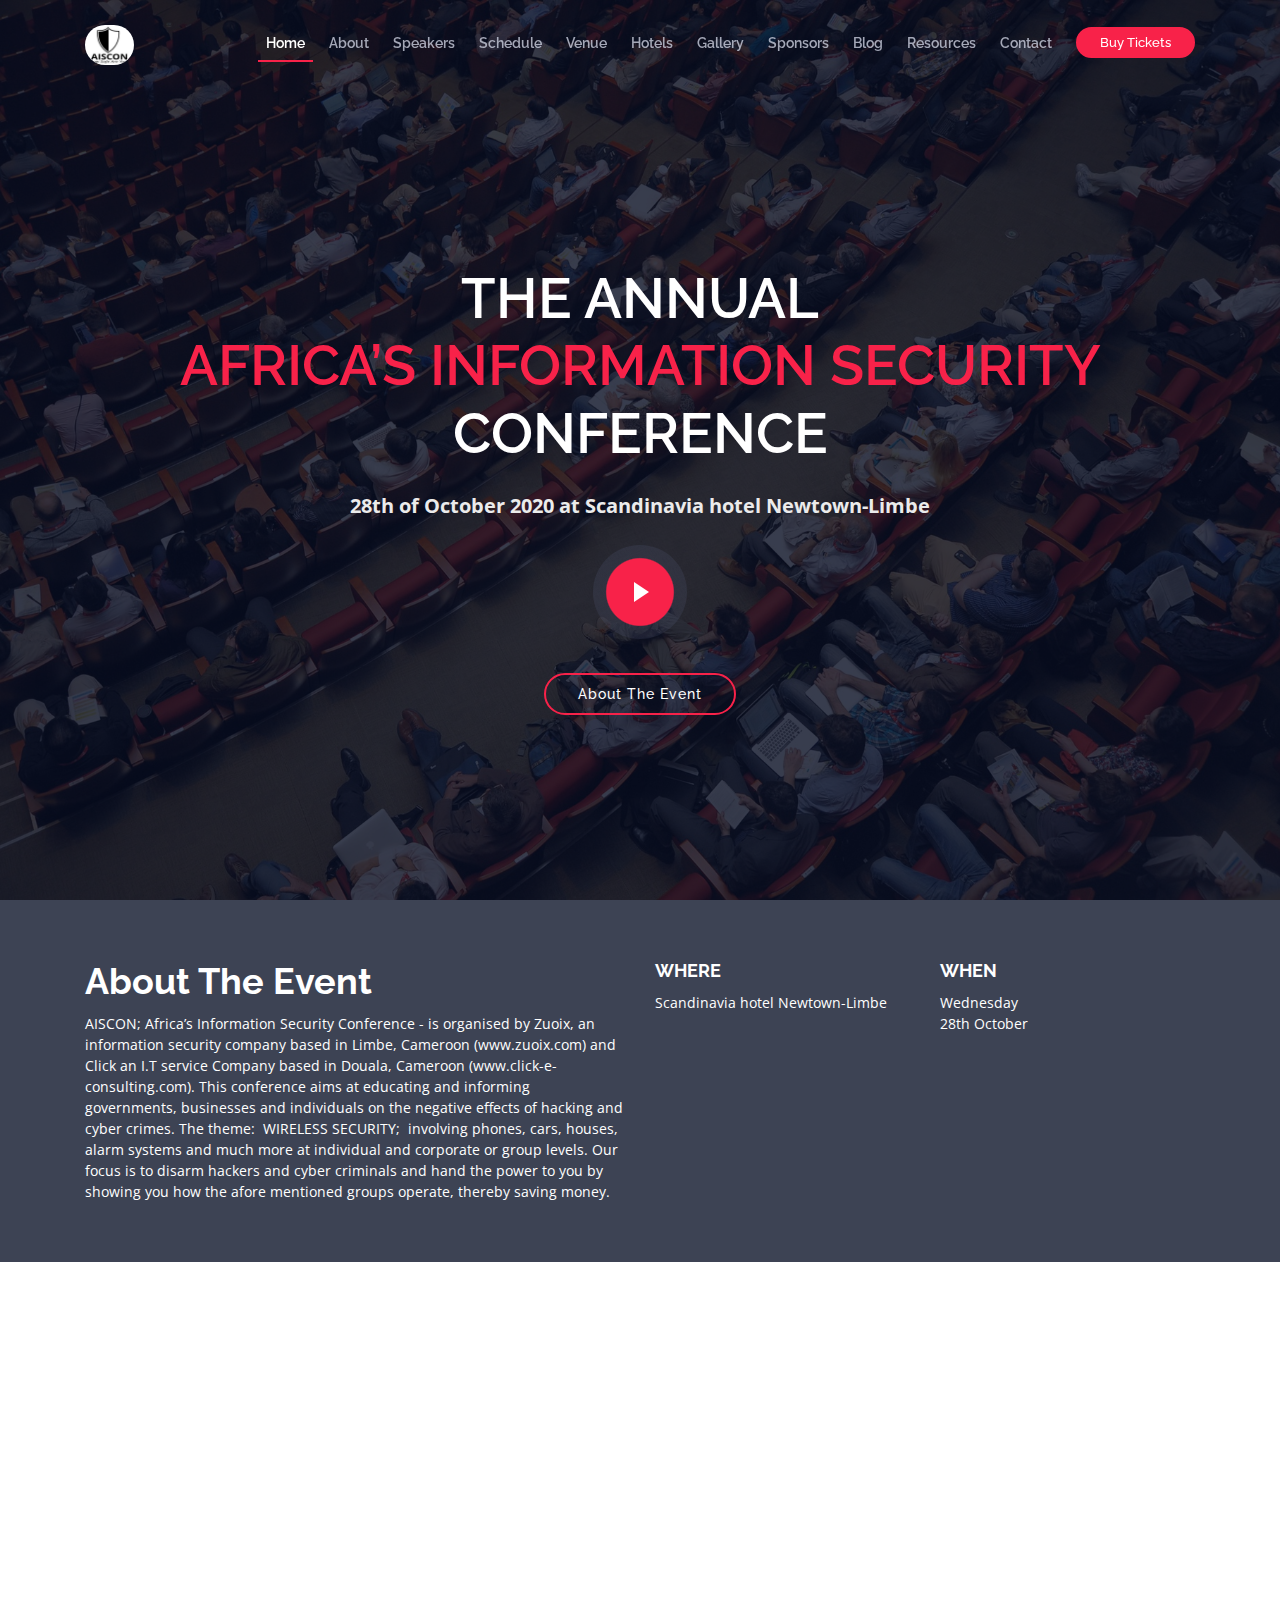
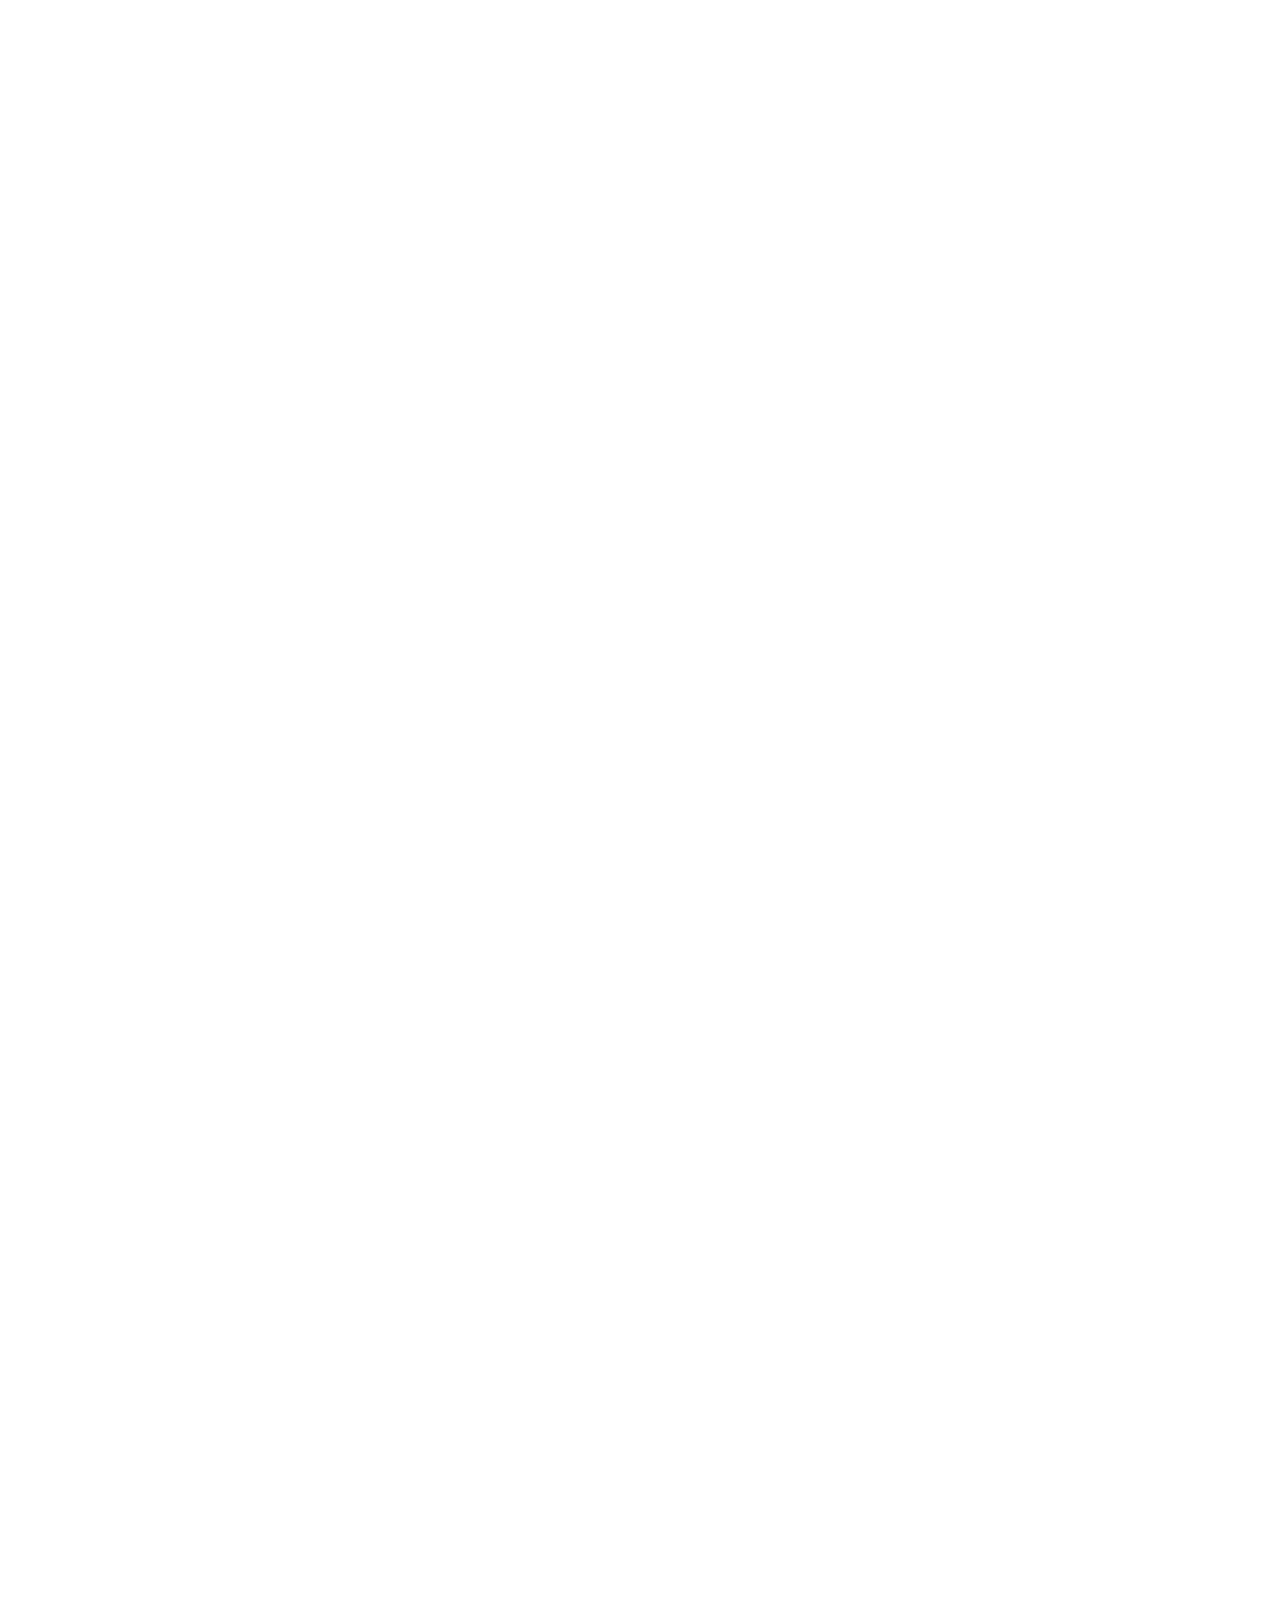
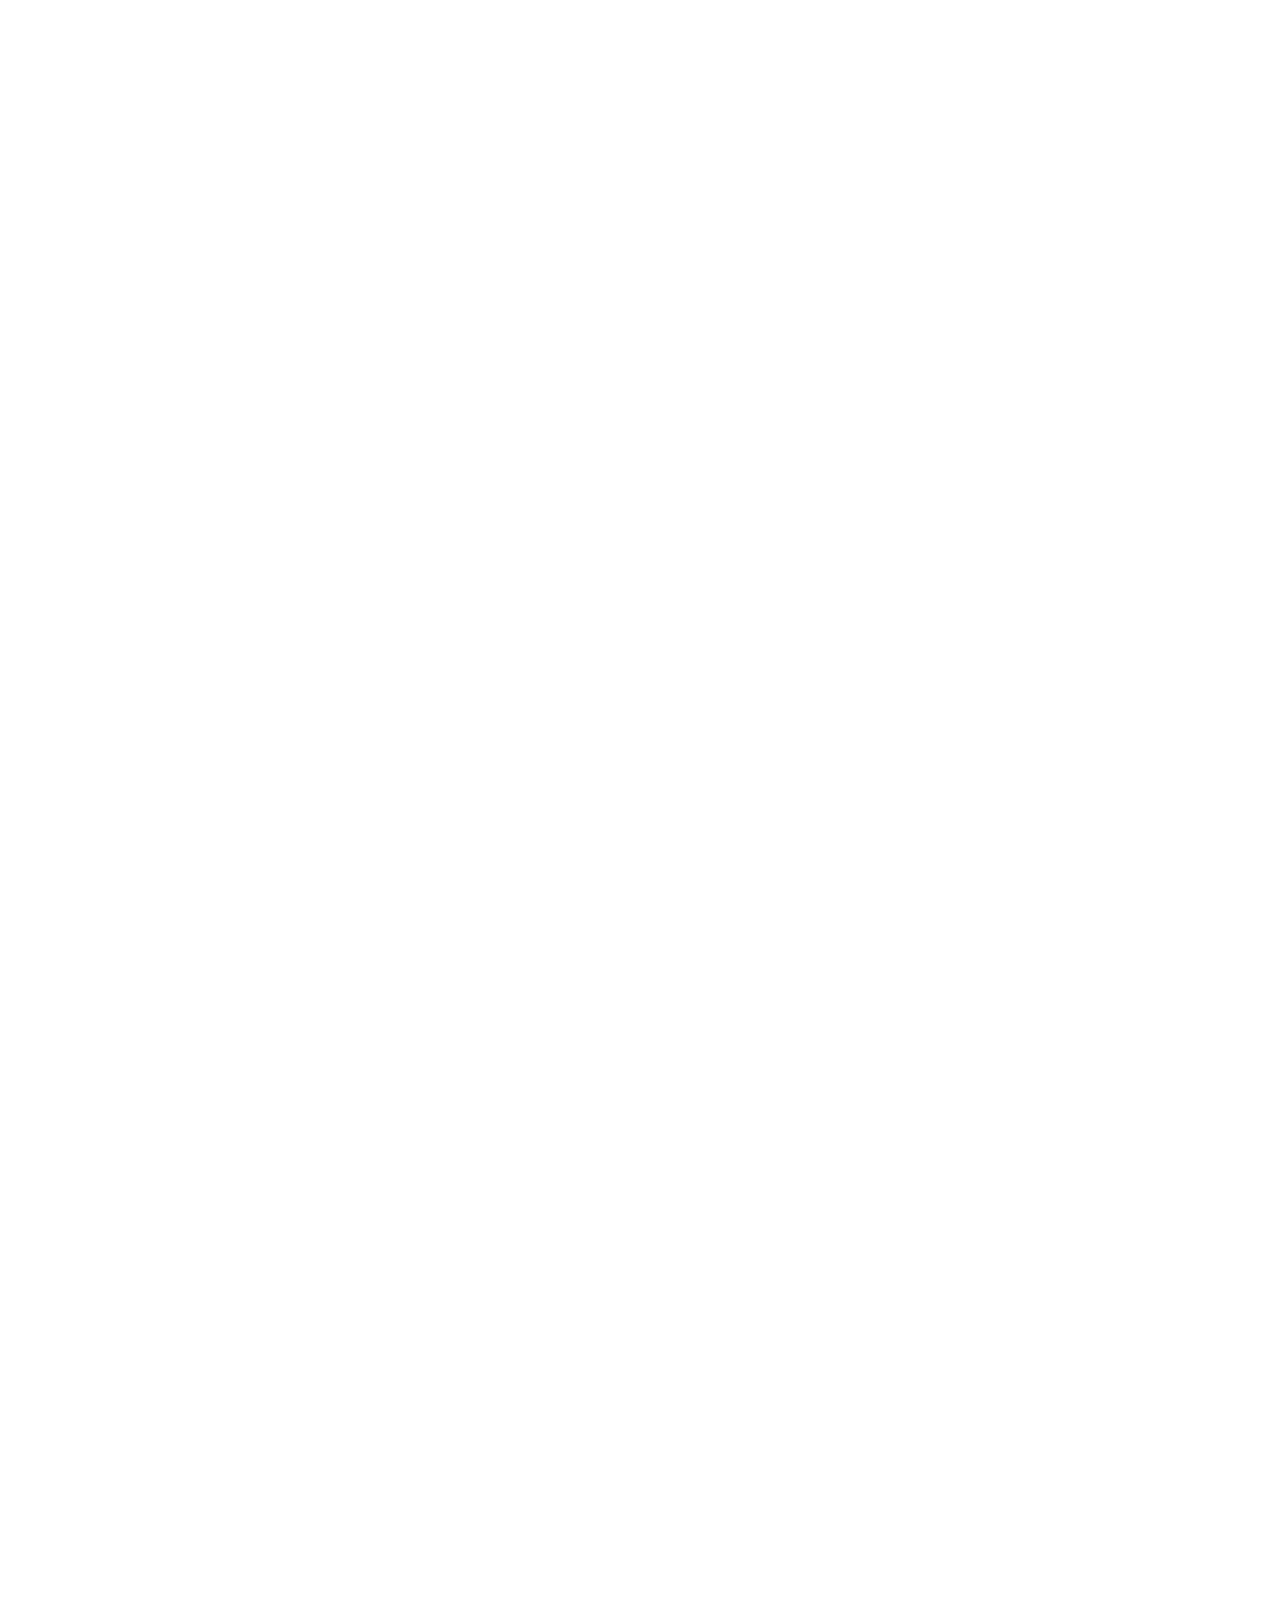
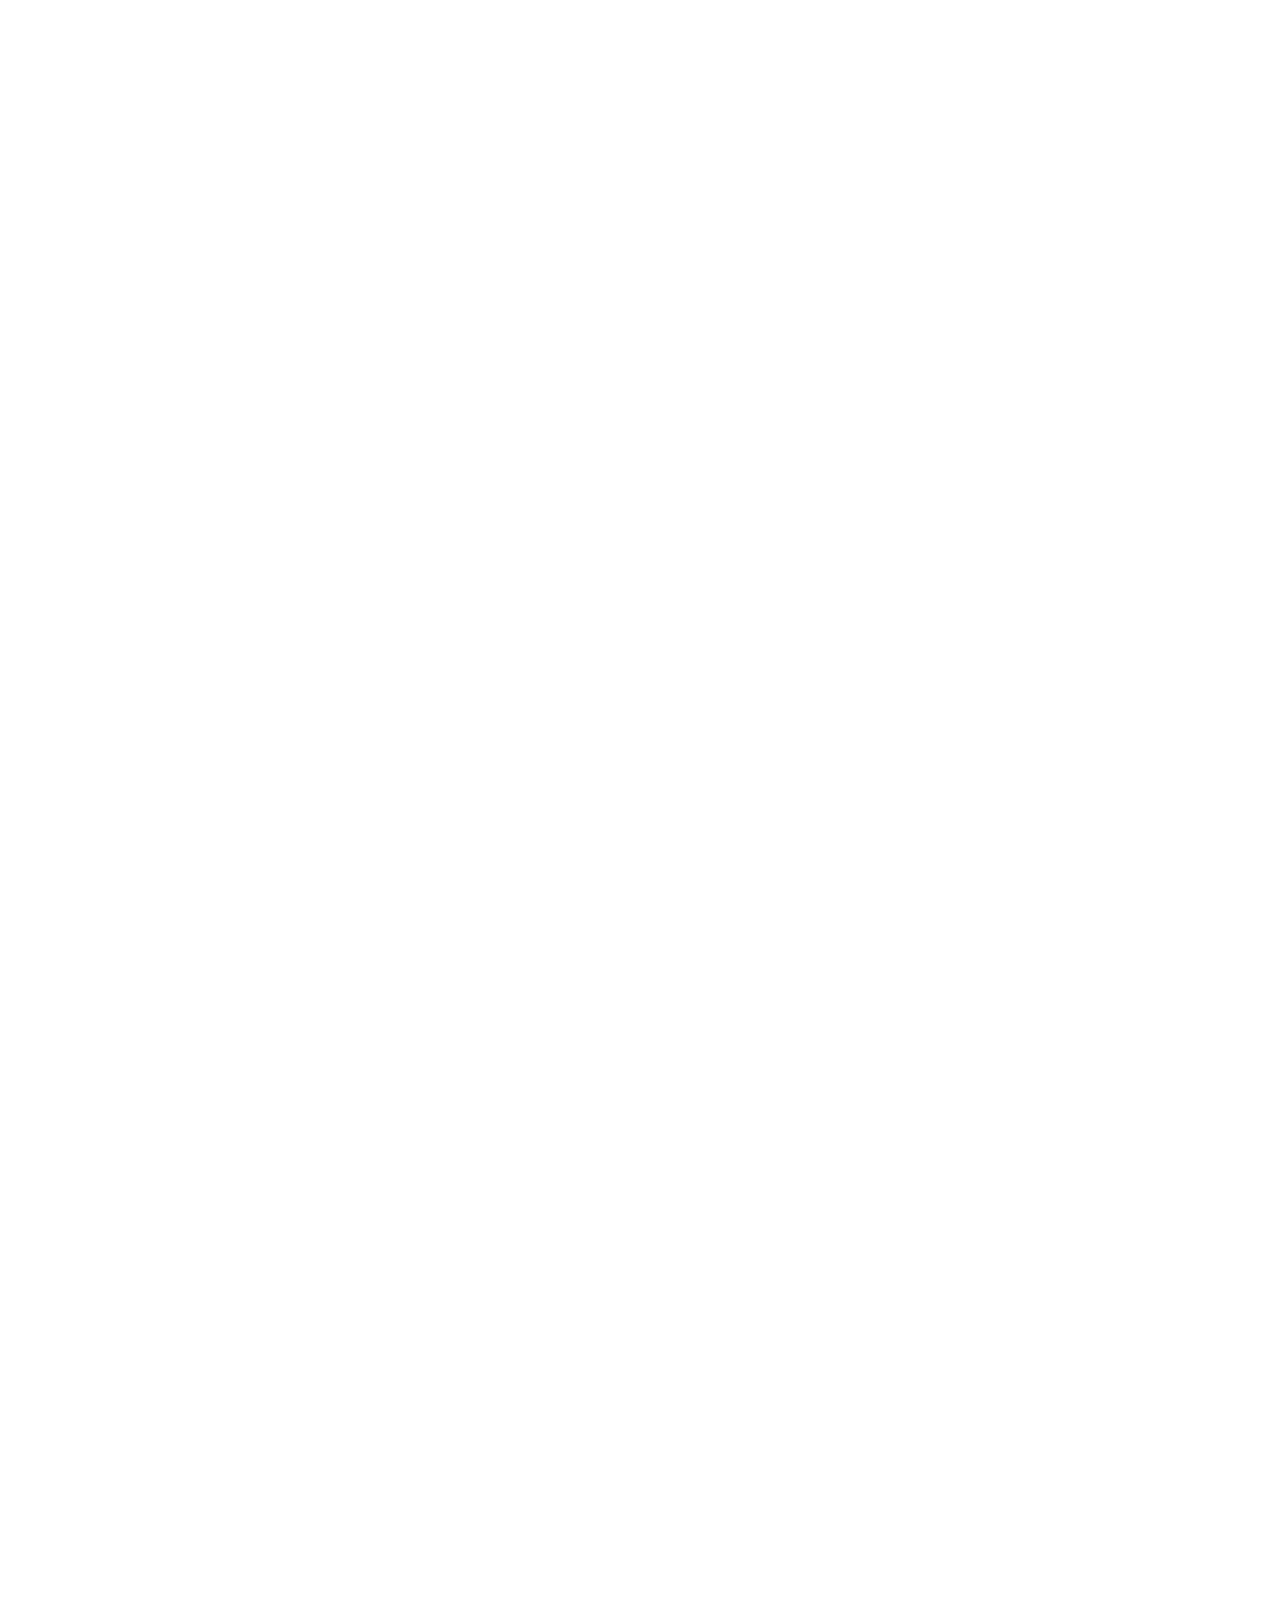
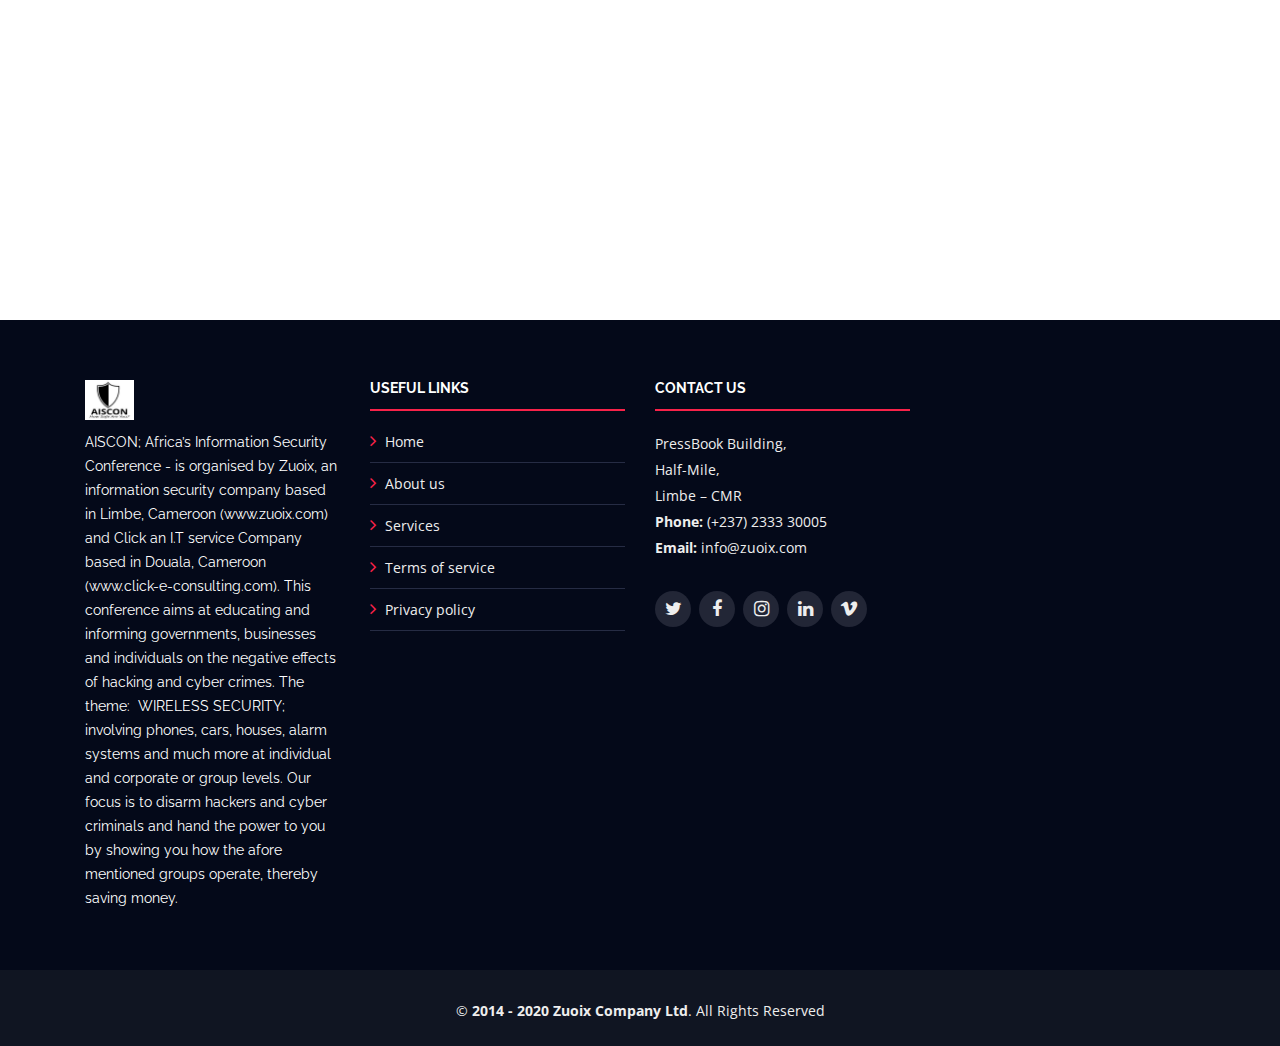
==== index.html @ c5b7d71f "setting up -set up the aiscon repo -edited to get everything in order" ====
<!DOCTYPE html>
<html lang="en">

<head>
  <meta charset="utf-8">
  <title>AISCON</title>
  <meta content="width=device-width, initial-scale=1.0" name="viewport">
  <meta content="" name="keywords">
  <meta content="" name="description">

  <!-- Favicons -->
  <link href="img/favicon.png" rel="icon">
  <link href="img/apple-touch-icon.png" rel="apple-touch-icon">

  <!-- Google Fonts -->
  <link href="https://fonts.googleapis.com/css?family=Open+Sans:300,300i,400,400i,700,700i|Raleway:300,400,500,700,800"
    rel="stylesheet">

  <!-- Bootstrap CSS File -->
  <link href="lib/bootstrap/css/bootstrap.min.css" rel="stylesheet">

  <!-- Libraries CSS Files -->
  <link href="lib/font-awesome/css/font-awesome.min.css" rel="stylesheet">
  <link href="lib/animate/animate.min.css" rel="stylesheet">
  <link href="lib/venobox/venobox.css" rel="stylesheet">
  <link href="lib/owlcarousel/assets/owl.carousel.min.css" rel="stylesheet">

  <!-- Main Stylesheet File -->
  <link href="css/style.css" rel="stylesheet">

</head>

<body>

  <!--==========================
    Header
  ============================-->
  <header id="header">
    <div class="container">

      <div id="logo" class="pull-left">
        <!-- Uncomment below if you prefer to use a text logo -->
        <!-- <h1><a href="#main">C<span>o</span>nf</a></h1>-->
        <a href="#intro" class="scrollto"><img src="img/logo_aiscon.png" alt="" title="" style="border-radius: 50em;"> </a>
      </div>

      <nav id="nav-menu-container">
        <ul class="nav-menu">
          <li class="menu-active"><a href="#intro">Home</a></li>
          <li><a href="#about">About</a></li>
          <li><a href="#speakers">Speakers</a></li>
          <li><a href="#schedule">Schedule</a></li>
          <li><a href="#venue">Venue</a></li>
          <li><a href="#hotels">Hotels</a></li>
          <li><a href="#gallery">Gallery</a></li>
          <li><a href="#supporters">Sponsors</a></li>
          <li><a href="#blog">Blog</a></li>
          <li><a href="#Resources">Resources</a></li>
          <li><a href="#contact">Contact</a></li>
          <li class="buy-tickets"><a href="#buy-tickets">Buy Tickets</a></li>
        </ul>
      </nav><!-- #nav-menu-container -->
    </div>
  </header><!-- #header -->

  <!--==========================
    Intro Section
  ============================-->
  <section id="intro">
    <div class="intro-container wow fadeIn">
      <h1 class="mb-4 pb-0">THE ANNUAL<br><span>AFRICA’S INFORMATION SECURITY</span><br> CONFERENCE</h1>
      <p class="mb-4 pb-0">28th of October 2020 at Scandinavia hotel Newtown-Limbe</p>
      <a href="https://www.youtube.com/watch?v=1XnkvY7L2Vo" class="venobox play-btn mb-4" data-vbtype="video"
        data-autoplay="true"></a>
      <a href="#about" class="about-btn scrollto">About The Event</a>
    </div>
  </section>

  <main id="main">

    <!--==========================
      About Section
    ============================-->
    <section id="about">
      <div class="container">
        <div class="row">
          <div class="col-lg-6">
            <h2>About The Event</h2>
            <p>AISCON; Africa’s Information Security Conference - is organised by Zuoix, an
              information security company based in Limbe, Cameroon (www.zuoix.com) and Click an
              I.T service Company based in Douala, Cameroon (www.click-e-consulting.com). This
              conference aims at educating and informing governments, businesses and individuals
              on the negative effects of hacking and cyber crimes.
              The theme: ​ WIRELESS SECURITY; ​ involving phones, cars, houses, alarm systems
              and much more at individual and corporate or group levels. Our focus is to disarm
              hackers and cyber criminals and hand the power to you by showing you how the afore
              mentioned groups operate, thereby saving money.</p>
          </div>
          <div class="col-lg-3">
            <h3>Where</h3>
            <p>Scandinavia hotel Newtown-Limbe </p>
          </div>
          <div class="col-lg-3">
            <h3>When</h3>
            <p>Wednesday<br>28th October</p>
          </div>
        </div>
      </div>
    </section>

    <!--==========================
      Speakers Section
    ============================-->
    <section id="speakers" class="wow fadeInUp">
      <div class="container">
        <div class="section-header">
          <h2>Event Speakers</h2>
          <p>Here are some of our speakers</p>
        </div>

        <div class="row">
          <div class="col-lg-4 col-md-6">
            <div class="speaker">
              <img src="img/speakers/mr_elias.png" alt="Speaker 1" class="img-fluid">
              <div class="details">
                <h3><a href="speaker-details.html">Mr. Elias Ebone</a></h3>
                <p>Sr Network Engineer at United
                  States Agency For International
                  Development. (USAID) Washington
                  D.C. Metro Area.</p>
                <div class="social">
                  <a href=""><i class="fa fa-twitter"></i></a>
                  <a href=""><i class="fa fa-facebook"></i></a>
                  <a href=""><i class="fa fa-google-plus"></i></a>
                  <a href=""><i class="fa fa-linkedin"></i></a>
                </div>
              </div>
            </div>
          </div>
          <div class="col-lg-4 col-md-6">
            <div class="speaker">
              <img src="img/speakers/mr_paul.png" alt="Speaker 2" class="img-fluid">
              <div class="details">
                <h3><a href="speaker-details.html">Mr. Paul Babila</a></h3>
                <p>Founder / CEO <br>
                  Zixtech Business</p>
                <div class="social">
                  <a href=""><i class="fa fa-twitter"></i></a>
                  <a href=""><i class="fa fa-facebook"></i></a>
                  <a href=""><i class="fa fa-google-plus"></i></a>
                  <a href=""><i class="fa fa-linkedin"></i></a>
                </div>
              </div>
            </div>
          </div>
          <div class="col-lg-4 col-md-6">
            <div class="speaker">
              <img src="img/speakers/mr_eyong.png" alt="Speaker 3" class="img-fluid">
              <div class="details">
                <h3><a href="speaker-details.html">Mr. Eyong Christopher</a></h3>
                <p>Social Engineer <br>Zuoix</p>
                <div class="social">
                  <a href=""><i class="fa fa-twitter"></i></a>
                  <a href=""><i class="fa fa-facebook"></i></a>
                  <a href=""><i class="fa fa-google-plus"></i></a>
                  <a href=""><i class="fa fa-linkedin"></i></a>
                </div>
              </div>
            </div>
          </div>
          <!-- <div class="col-lg-4 col-md-6">
            <div class="speaker">
              <img src="img/speakers/4.jpg" alt="Speaker 4" class="img-fluid">
              <div class="details">
                <h3><a href="speaker-details.html">Jack Christiansen</a></h3>
                <p>Debitis iure vero</p>
                <div class="social">
                  <a href=""><i class="fa fa-twitter"></i></a>
                  <a href=""><i class="fa fa-facebook"></i></a>
                  <a href=""><i class="fa fa-google-plus"></i></a>
                  <a href=""><i class="fa fa-linkedin"></i></a>
                </div>
              </div>
            </div>
          </div>
          <div class="col-lg-4 col-md-6">
            <div class="speaker">
              <img src="img/speakers/5.jpg" alt="Speaker 5" class="img-fluid">
              <div class="details">
                <h3><a href="speaker-details.html">Alejandrin Littel</a></h3>
                <p>Qui molestiae natus</p>
                <div class="social">
                  <a href=""><i class="fa fa-twitter"></i></a>
                  <a href=""><i class="fa fa-facebook"></i></a>
                  <a href=""><i class="fa fa-google-plus"></i></a>
                  <a href=""><i class="fa fa-linkedin"></i></a>
                </div>
              </div>
            </div>
          </div>
          <div class="col-lg-4 col-md-6">
            <div class="speaker">
              <img src="img/speakers/6.jpg" alt="Speaker 6" class="img-fluid">
              <div class="details">
                <h3><a href="speaker-details.html">Willow Trantow</a></h3>
                <p>Non autem dicta</p>
                <div class="social">
                  <a href=""><i class="fa fa-twitter"></i></a>
                  <a href=""><i class="fa fa-facebook"></i></a>
                  <a href=""><i class="fa fa-google-plus"></i></a>
                  <a href=""><i class="fa fa-linkedin"></i></a>
                </div>
              </div>
            </div>
          </div> -->
        </div>
      </div>

    </section>

    <!--==========================
      Schedule Section
    ============================-->
    <!-- <section id="schedule" class="section-with-bg">
      <div class="container wow fadeInUp">
        <div class="section-header">
          <h2>Event Schedule</h2>
          <p>Here is our event schedule</p>
        </div>

        <ul class="nav nav-tabs" role="tablist">
          <li class="nav-item">
            <a class="nav-link active" href="#day-1" role="tab" data-toggle="tab">Day 1</a>
          </li>
          <li class="nav-item">
            <a class="nav-link" href="#day-2" role="tab" data-toggle="tab">Day 2</a>
          </li>
          <li class="nav-item">
            <a class="nav-link" href="#day-3" role="tab" data-toggle="tab">Day 3</a>
          </li>
        </ul>

        <h3 class="sub-heading">Voluptatem nulla veniam soluta et corrupti consequatur neque eveniet officia. Eius
          necessitatibus voluptatem quis labore perspiciatis quia.</h3>

        <div class="tab-content row justify-content-center">

         // Schdule Day 1
          <div role="tabpanel" class="col-lg-9 tab-pane fade show active" id="day-1">

            <div class="row schedule-item">
              <div class="col-md-2"><time>09:30 AM</time></div>
              <div class="col-md-10">
                <h4>Registration</h4>
                <p>Fugit voluptas iusto maiores temporibus autem numquam magnam.</p>
              </div>
            </div>

            <div class="row schedule-item">
              <div class="col-md-2"><time>10:00 AM</time></div>
              <div class="col-md-10">
                <div class="speaker">
                  <img src="img/speakers/1.jpg" alt="Brenden Legros">
                </div>
                <h4>Keynote <span>Brenden Legros</span></h4>
                <p>Facere provident incidunt quos voluptas.</p>
              </div>
            </div>

            <div class="row schedule-item">
              <div class="col-md-2"><time>11:00 AM</time></div>
              <div class="col-md-10">
                <div class="speaker">
                  <img src="img/speakers/2.jpg" alt="Hubert Hirthe">
                </div>
                <h4>Et voluptatem iusto dicta nobis. <span>Hubert Hirthe</span></h4>
                <p>Maiores dignissimos neque qui cum accusantium ut sit sint inventore.</p>
              </div>
            </div>

            <div class="row schedule-item">
              <div class="col-md-2"><time>12:00 AM</time></div>
              <div class="col-md-10">
                <div class="speaker">
                  <img src="img/speakers/3.jpg" alt="Cole Emmerich">
                </div>
                <h4>Explicabo et rerum quis et ut ea. <span>Cole Emmerich</span></h4>
                <p>Veniam accusantium laborum nihil eos eaque accusantium aspernatur.</p>
              </div>
            </div>

            <div class="row schedule-item">
              <div class="col-md-2"><time>02:00 PM</time></div>
              <div class="col-md-10">
                <div class="speaker">
                  <img src="img/speakers/4.jpg" alt="Jack Christiansen">
                </div>
                <h4>Qui non qui vel amet culpa sequi. <span>Jack Christiansen</span></h4>
                <p>Nam ex distinctio voluptatem doloremque suscipit iusto.</p>
              </div>
            </div>

            <div class="row schedule-item">
              <div class="col-md-2"><time>03:00 PM</time></div>
              <div class="col-md-10">
                <div class="speaker">
                  <img src="img/speakers/5.jpg" alt="Alejandrin Littel">
                </div>
                <h4>Quos ratione neque expedita asperiores. <span>Alejandrin Littel</span></h4>
                <p>Eligendi quo eveniet est nobis et ad temporibus odio quo.</p>
              </div>
            </div>

            <div class="row schedule-item">
              <div class="col-md-2"><time>04:00 PM</time></div>
              <div class="col-md-10">
                <div class="speaker">
                  <img src="img/speakers/6.jpg" alt="Willow Trantow">
                </div>
                <h4>Quo qui praesentium nesciunt <span>Willow Trantow</span></h4>
                <p>Voluptatem et alias dolorum est aut sit enim neque veritatis.</p>
              </div>
            </div>

          </div>
         // End Schdule Day 1 

          // Schdule Day 2
          <div role="tabpanel" class="col-lg-9  tab-pane fade" id="day-2">

            <div class="row schedule-item">
              <div class="col-md-2"><time>10:00 AM</time></div>
              <div class="col-md-10">
                <div class="speaker">
                  <img src="img/speakers/1.jpg" alt="Brenden Legros">
                </div>
                <h4>Libero corrupti explicabo itaque. <span>Brenden Legros</span></h4>
                <p>Facere provident incidunt quos voluptas.</p>
              </div>
            </div>

            <div class="row schedule-item">
              <div class="col-md-2"><time>11:00 AM</time></div>
              <div class="col-md-10">
                <div class="speaker">
                  <img src="img/speakers/2.jpg" alt="Hubert Hirthe">
                </div>
                <h4>Et voluptatem iusto dicta nobis. <span>Hubert Hirthe</span></h4>
                <p>Maiores dignissimos neque qui cum accusantium ut sit sint inventore.</p>
              </div>
            </div>

            <div class="row schedule-item">
              <div class="col-md-2"><time>12:00 AM</time></div>
              <div class="col-md-10">
                <div class="speaker">
                  <img src="img/speakers/3.jpg" alt="Cole Emmerich">
                </div>
                <h4>Explicabo et rerum quis et ut ea. <span>Cole Emmerich</span></h4>
                <p>Veniam accusantium laborum nihil eos eaque accusantium aspernatur.</p>
              </div>
            </div>

            <div class="row schedule-item">
              <div class="col-md-2"><time>02:00 PM</time></div>
              <div class="col-md-10">
                <div class="speaker">
                  <img src="img/speakers/4.jpg" alt="Jack Christiansen">
                </div>
                <h4>Qui non qui vel amet culpa sequi. <span>Jack Christiansen</span></h4>
                <p>Nam ex distinctio voluptatem doloremque suscipit iusto.</p>
              </div>
            </div>

            <div class="row schedule-item">
              <div class="col-md-2"><time>03:00 PM</time></div>
              <div class="col-md-10">
                <div class="speaker">
                  <img src="img/speakers/5.jpg" alt="Alejandrin Littel">
                </div>
                <h4>Quos ratione neque expedita asperiores. <span>Alejandrin Littel</span></h4>
                <p>Eligendi quo eveniet est nobis et ad temporibus odio quo.</p>
              </div>
            </div>

            <div class="row schedule-item">
              <div class="col-md-2"><time>04:00 PM</time></div>
              <div class="col-md-10">
                <div class="speaker">
                  <img src="img/speakers/6.jpg" alt="Willow Trantow">
                </div>
                <h4>Quo qui praesentium nesciunt <span>Willow Trantow</span></h4>
                <p>Voluptatem et alias dolorum est aut sit enim neque veritatis.</p>
              </div>
            </div>

          </div>
          // End Schdule Day 2 

          // Schdule Day 3 
          <div role="tabpanel" class="col-lg-9  tab-pane fade" id="day-3">

            <div class="row schedule-item">
              <div class="col-md-2"><time>10:00 AM</time></div>
              <div class="col-md-10">
                <div class="speaker">
                  <img src="img/speakers/2.jpg" alt="Hubert Hirthe">
                </div>
                <h4>Et voluptatem iusto dicta nobis. <span>Hubert Hirthe</span></h4>
                <p>Maiores dignissimos neque qui cum accusantium ut sit sint inventore.</p>
              </div>
            </div>

            <div class="row schedule-item">
              <div class="col-md-2"><time>11:00 AM</time></div>
              <div class="col-md-10">
                <div class="speaker">
                  <img src="img/speakers/3.jpg" alt="Cole Emmerich">
                </div>
                <h4>Explicabo et rerum quis et ut ea. <span>Cole Emmerich</span></h4>
                <p>Veniam accusantium laborum nihil eos eaque accusantium aspernatur.</p>
              </div>
            </div>

            <div class="row schedule-item">
              <div class="col-md-2"><time>12:00 AM</time></div>
              <div class="col-md-10">
                <div class="speaker">
                  <img src="img/speakers/1.jpg" alt="Brenden Legros">
                </div>
                <h4>Libero corrupti explicabo itaque. <span>Brenden Legros</span></h4>
                <p>Facere provident incidunt quos voluptas.</p>
              </div>
            </div>

            <div class="row schedule-item">
              <div class="col-md-2"><time>02:00 PM</time></div>
              <div class="col-md-10">
                <div class="speaker">
                  <img src="img/speakers/4.jpg" alt="Jack Christiansen">
                </div>
                <h4>Qui non qui vel amet culpa sequi. <span>Jack Christiansen</span></h4>
                <p>Nam ex distinctio voluptatem doloremque suscipit iusto.</p>
              </div>
            </div>

            <div class="row schedule-item">
              <div class="col-md-2"><time>03:00 PM</time></div>
              <div class="col-md-10">
                <div class="speaker">
                  <img src="img/speakers/5.jpg" alt="Alejandrin Littel">
                </div>
                <h4>Quos ratione neque expedita asperiores. <span>Alejandrin Littel</span></h4>
                <p>Eligendi quo eveniet est nobis et ad temporibus odio quo.</p>
              </div>
            </div>

            <div class="row schedule-item">
              <div class="col-md-2"><time>04:00 PM</time></div>
              <div class="col-md-10">
                <div class="speaker">
                  <img src="img/speakers/6.jpg" alt="Willow Trantow">
                </div>
                <h4>Quo qui praesentium nesciunt <span>Willow Trantow</span></h4>
                <p>Voluptatem et alias dolorum est aut sit enim neque veritatis.</p>
              </div>
            </div>

          </div>
          // End Schdule Day 2 

        </div>

      </div>

    </section> -->

    <!--==========================
      Venue Section
    ============================-->
    <section id="venue" class="wow fadeInUp">

      <div class="container-fluid">

        <div class="section-header">
          <h2>Event Venue</h2>
          <p>Event venue location info and gallery</p>
        </div>

        <div class="row no-gutters">
          <div class="col-lg-6 venue-map">
            <iframe src="https://www.google.com/maps/embed?pb=!1m14!1m8!1m3!1d15919.959559198624!2d9.195443!3d4.0224657!3m2!1i1024!2i768!4f13.1!3m3!1m2!1s0x0%3A0x107ebe481cff815!2sQuinick%20Scandinavia%20Hotel!5e0!3m2!1sen!2scm!4v1600180796067!5m2!1sen!2scm" 
            frameborder="0" style="border:0" allowfullscreen></iframe>
          </div>

          <div class="col-lg-6 venue-info">
            <div class="row justify-content-center">
              <div class="col-11 col-lg-8">
                <h3>Scandinavia hotel Newtown-Limbe</h3>
                <p>Quinick Scandinavia Hotel is located in a convenient location with a wider view of the Atlantic ocean. Easily accessible from every directions. Our 
                  rooms are cozy and bright with comfortable beds, couches and plenty of space. You'll have all the privacy you need. Amenities: wifi, A/C, telephone, TV, etc. 
                  Our creative and passionate chefs at Quinick Scandinavia Hotel loves to share their self-made favorite recipes with guests and visitors. 
                  Here you will find a new recipe each month and you can create your own Grand dining experience at home. Invite your friends, family or simply enjoy it alone! 
                  Our chefs always emphasize fresh ingredients mixed together in the perfect harmony.</p>
              </div>
            </div>
          </div>
        </div>

      </div>

      <div class="container-fluid venue-gallery-container">
        <div class="row no-gutters">

          <div class="col-lg-3 col-md-4">
            <div class="venue-gallery">
              <a href="img/venue-gallery/1.jpg" class="venobox" data-gall="venue-gallery">
                <img src="img/venue-gallery/hotel_5.jpg" alt="" class="img-fluid">
              </a>
            </div>
          </div>

          <div class="col-lg-3 col-md-4">
            <div class="venue-gallery">
              <a href="img/venue-gallery/2.jpg" class="venobox" data-gall="venue-gallery">
                <img src="img/venue-gallery/hotel_6.jpg" alt="" class="img-fluid">
              </a>
            </div>
          </div>

          <div class="col-lg-3 col-md-4">
            <div class="venue-gallery">
              <a href="img/venue-gallery/3.jpg" class="venobox" data-gall="venue-gallery">
                <img src="img/venue-gallery/hotel_3.jpg" alt="" class="img-fluid">
              </a>
            </div>
          </div>

          <div class="col-lg-3 col-md-4">
            <div class="venue-gallery">
              <a href="img/venue-gallery/4.jpg" class="venobox" data-gall="venue-gallery">
                <img src="img/venue-gallery/hotel_4.jpg" alt="" class="img-fluid">
              </a>
            </div>
          </div>

         <!--<div class="col-lg-3 col-md-4">
            <div class="venue-gallery">
              <a href="img/venue-gallery/5.jpg" class="venobox" data-gall="venue-gallery">
                <img src="img/venue-gallery/5.jpg" alt="" class="img-fluid">
              </a>
            </div>
          </div>

           <div class="col-lg-3 col-md-4">
            <div class="venue-gallery">
              <a href="img/venue-gallery/6.jpg" class="venobox" data-gall="venue-gallery">
                <img src="img/venue-gallery/6.jpg" alt="" class="img-fluid">
              </a>
            </div>
          </div>

          <div class="col-lg-3 col-md-4">
            <div class="venue-gallery">
              <a href="img/venue-gallery/7.jpg" class="venobox" data-gall="venue-gallery">
                <img src="img/venue-gallery/7.jpg" alt="" class="img-fluid">
              </a>
            </div>
          </div>

          <div class="col-lg-3 col-md-4"> 
            <div class="venue-gallery">
              <a href="img/venue-gallery/8.jpg" class="venobox" data-gall="venue-gallery">
                <img src="img/venue-gallery/8.jpg" alt="" class="img-fluid">
              </a>
            </div>
          </div> -->

        </div>
      </div>

    </section>

    <!--==========================
      Hotels Section
    ============================-->
    <section id="hotels" class="section-with-bg wow fadeInUp">

      <div class="container">
        <div class="section-header">
          <h2>Hotels</h2>
          <p>Her are some nearby hotels</p>
        </div>

        <div class="row">

          <div class="col-lg-4 col-md-6">
            <div class="hotel">
              <div class="hotel-img">
                <img src="img/hotels/hotel_5.jpg" alt="Hotel 1" class="img-fluid">
              </div>
              <h3><a href="#">Scandinavia hotel Newtown-Limbe</a></h3>
              <div class="stars">
                <i class="fa fa-star"></i>
                <i class="fa fa-star"></i>
                <i class="fa fa-star"></i>
              </div>
              <p>Same Venue</p>
            </div>
          </div>

          <div class="col-lg-4 col-md-6">
            <div class="hotel">
              <div class="hotel-img">
                <img src="img/hotels/hotel_5.jpg" alt="Hotel 1" class="img-fluid">
              </div>
              <h3><a href="#">Scandinavia hotel Newtown-Limbe</a></h3>
              <div class="stars">
                <i class="fa fa-star"></i>
                <i class="fa fa-star"></i>
                <i class="fa fa-star"></i>
              </div>
              <p>Same Venue</p>
            </div>
          </div>

          <div class="col-lg-4 col-md-6">
            <div class="hotel">
              <div class="hotel-img">
                <img src="img/hotels/hotel_5.jpg" alt="Hotel 1" class="img-fluid">
              </div>
              <h3><a href="#">Scandinavia hotel Newtown-Limbe</a></h3>
              <div class="stars">
                <i class="fa fa-star"></i>
                <i class="fa fa-star"></i>
                <i class="fa fa-star"></i>
                
              </div>
              <p>Same Venue</p>
            </div>
          </div>

        </div>
      </div>

    </section>

    <!--==========================
      Gallery Section
    ============================-->
    <section id="gallery" class="wow fadeInUp">

      <div class="container">
        <div class="section-header">
          <h2>Gallery</h2>
          <p>Check our gallery from the recent events</p>
        </div>
      </div>

      <div class="owl-carousel gallery-carousel">
        <a href="img/gallery/1.jpg" class="venobox" data-gall="gallery-carousel"><img src="img/gallery/1.jpg"
            alt=""></a>
        <a href="img/gallery/2.jpg" class="venobox" data-gall="gallery-carousel"><img src="img/gallery/2.jpg"
            alt=""></a>
        <a href="img/gallery/3.jpg" class="venobox" data-gall="gallery-carousel"><img src="img/gallery/3.jpg"
            alt=""></a>
        <a href="img/gallery/4.jpg" class="venobox" data-gall="gallery-carousel"><img src="img/gallery/4.jpg"
            alt=""></a>
        <a href="img/gallery/5.jpg" class="venobox" data-gall="gallery-carousel"><img src="img/gallery/5.jpg"
            alt=""></a>
        <a href="img/gallery/6.jpg" class="venobox" data-gall="gallery-carousel"><img src="img/gallery/6.jpg"
            alt=""></a>
        <a href="img/gallery/7.jpg" class="venobox" data-gall="gallery-carousel"><img src="img/gallery/7.jpg"
            alt=""></a>
        <a href="img/gallery/8.jpg" class="venobox" data-gall="gallery-carousel"><img src="img/gallery/8.jpg"
            alt=""></a>
      </div>

    </section>

    <!--==========================
      Sponsors Section
    ============================-->
    <section id="supporters" class="section-with-bg wow fadeInUp">

      <div class="container">
        <div class="section-header">
          <h2>Sponsors</h2>
        </div>

        <div class="row no-gutters supporters-wrap clearfix">

          <div class="col-lg-3 col-md-4 col-xs-6">
            <div class="supporter-logo">
              <img src="img/supporters/zuoix_logo.png" class="img-fluid" alt="">
            </div>
          </div>

          <div class="col-lg-3 col-md-4 col-xs-6">
            <div class="supporter-logo">
              <img src="img/supporters/e_consulting.png" class="img-fluid" alt="">
            </div>
          </div>

          <div class="col-lg-3 col-md-4 col-xs-6">
            <div class="supporter-logo">
              <img src="img/supporters/3.png" class="img-fluid" alt="">
            </div>
          </div>

          <div class="col-lg-3 col-md-4 col-xs-6">
            <div class="supporter-logo">
              <img src="img/supporters/4.png" class="img-fluid" alt="">
            </div>
          </div>

          <div class="col-lg-3 col-md-4 col-xs-6">
            <div class="supporter-logo">
              <img src="img/supporters/5.png" class="img-fluid" alt="">
            </div>
          </div>

          <div class="col-lg-3 col-md-4 col-xs-6">
            <div class="supporter-logo">
              <img src="img/supporters/6.png" class="img-fluid" alt="">
            </div>
          </div>

          <div class="col-lg-3 col-md-4 col-xs-6">
            <div class="supporter-logo">
              <img src="img/supporters/7.png" class="img-fluid" alt="">
            </div>
          </div>

          <div class="col-lg-3 col-md-4 col-xs-6">
            <div class="supporter-logo">
              <img src="img/supporters/8.png" class="img-fluid" alt="">
            </div>
          </div>

        </div>

      </div>

    </section>

    <!--==========================
      F.A.Q Section
    ============================-->
    <section id="faq" class="wow fadeInUp">

      <div class="container">

        <div class="section-header">
          <h2>F.A.Q </h2>
        </div>

        <div class="row justify-content-center">
          <div class="col-lg-9">
            <ul id="faq-list">

              <li>
                <a data-toggle="collapse" class="collapsed" href="#faq1">What is AISCON
                  <i class="fa fa-minus-circle"></i></a>
                <div id="faq1" class="collapse" data-parent="#faq-list">
                  <p>
                    AISCON; Africa’s Information Security Conference - is organised by Zuoix, an
                    information security company based in Limbe, Cameroon (www.zuoix.com) and Click an
                    I.T service Company based in Douala, Cameroon (www.click-e-consulting.com). This
                    conference aims at educating and informing governments, businesses and individuals
                    on the negative effects of hacking and cyber crimes. 
                    The theme: ​ WIRELESS SECURITY; ​ involving phones, cars, houses, alarm systems
                    and much more at individual and corporate or group levels. Our focus is to disarm
                    hackers and cyber criminals and hand the power to you by showing you how the afore
                    mentioned groups operate, thereby saving money.
                  </p>
                </div>
              </li>

              <li>
                <a data-toggle="collapse" href="#faq2" class="collapsed">What is this year's theme <i class="fa fa-minus-circle"></i></a>
                <div id="faq2" class="collapse" data-parent="#faq-list">
                  <p>
                    The theme: ​ WIRELESS SECURITY; ​ involving phones, cars, houses, alarm systems
                    and much more at individual and corporate or group levels
                  </p>
                </div>
              </li>

              <li>
                <a data-toggle="collapse" href="#faq3" class="collapsed">Location of AISCON next year?<i class="fa fa-minus-circle"></i></a>
                <div id="faq3" class="collapse" data-parent="#faq-list">
                  <p>
                   Has not been decided yet, will be decided after this year's AISCON
                  </p>
                </div>
              </li>

              <li>
                <a data-toggle="collapse" href="#faq4" class="collapsed">Can other companies/startups showcase during AISCON<i class="fa fa-minus-circle"></i></a>
                <div id="faq4" class="collapse" data-parent="#faq-list">
                  <p>
                   Ask boss
                  </p>
                </div>
              </li>

              <!-- <li>
                <a data-toggle="collapse" href="#faq5" class="collapsed">Tempus quam pellentesque nec nam aliquam sem et
                  tortor consequat? <i class="fa fa-minus-circle"></i></a>
                <div id="faq5" class="collapse" data-parent="#faq-list">
                  <p>
                    Molestie a iaculis at erat pellentesque adipiscing commodo. Dignissim suspendisse in est ante in.
                    Nunc vel risus commodo viverra maecenas accumsan. Sit amet nisl suscipit adipiscing bibendum est.
                    Purus gravida quis blandit turpis cursus in
                  </p>
                </div>
              </li>

              <li>
                <a data-toggle="collapse" href="#faq6" class="collapsed">Tortor vitae purus faucibus ornare. Varius vel
                  pharetra vel turpis nunc eget lorem dolor? <i class="fa fa-minus-circle"></i></a>
                <div id="faq6" class="collapse" data-parent="#faq-list">
                  <p>
                    Laoreet sit amet cursus sit amet dictum sit amet justo. Mauris vitae ultricies leo integer malesuada
                    nunc vel. Tincidunt eget nullam non nisi est sit amet. Turpis nunc eget lorem dolor sed. Ut
                    venenatis tellus in metus vulputate eu scelerisque. Pellentesque diam volutpat commodo sed egestas
                    egestas fringilla phasellus faucibus. Nibh tellus molestie nunc non blandit massa enim nec.
                  </p>
                </div>
              </li> -->

            </ul>
          </div>
        </div>

      </div>

    </section>

    <!--==========================
      Subscribe Section
    ============================-->
    <!-- <section id="subscribe">
      <div class="container wow fadeInUp">
        <div class="section-header">
          <h2>Newsletter</h2>
          <p>Rerum numquam illum recusandae quia mollitia consequatur.</p>
        </div>

        <form method="POST" action="#">
          <div class="form-row justify-content-center">
            <div class="col-auto">
              <input type="text" class="form-control" placeholder="Enter your Email">
            </div>
            <div class="col-auto">
              <button type="submit">Subscribe</button>
            </div>
          </div>
        </form>

      </div>
    </section> -->

    <!--==========================
      Buy Ticket Section
    ============================-->
    <section id="buy-tickets" class="section-with-bg wow fadeInUp">
      <div class="container">

        <div class="section-header">
          <h2>Buy Tickets</h2>
          <p>Secure your spot now!</p>
        </div>

        <div class="row">
          <div class="col-lg-4">
            <div class="card mb-5 mb-lg-0">
              <div class="card-body">
                <h5 class="card-title text-muted text-uppercase text-center">Standard Access</h5>
                <h6 class="card-price text-center">XAF 0</h6>
                <hr>
                <ul class="fa-ul">
                  <li><span class="fa-li"><i class="fa fa-check"></i></span>Regular Seating</li>
                  <li><span class="fa-li"><i class="fa fa-check"></i></span>Coffee Break</li>
                  <li class="text-muted"><span class="fa-li"><i class="fa fa-times"></i></span>T-Shirt</li>
                  <li class="text-muted"><span class="fa-li"><i class="fa fa-times"></i></span>Membership 1 year</li>
                  <li class="text-muted"><span class="fa-li"><i class="fa fa-times"></i></span>Material and Resources</li>
                  <li class="text-muted"><span class="fa-li"><i class="fa fa-times"></i></span>Intermittent meals/coffee</li>
                  <li class="text-muted"><span class="fa-li"><i class="fa fa-times"></i></span>Access to AISCON Resources(sample programs)</li>
                  <li class="text-muted"><span class="fa-li"><i class="fa fa-times"></i></span>After Party</li>
                </ul>
                <hr>
                <div class="text-center">
                  <button type="button" class="btn" data-toggle="modal" data-target="#buy-ticket-modal"
                    data-ticket-type="standard-access">Buy Now</button>
                </div>
              </div>
            </div>
          </div>
          <div class="col-lg-4">
            <div class="card mb-5 mb-lg-0">
              <div class="card-body">
                <h5 class="card-title text-muted text-uppercase text-center">VIP Access</h5>
                <h6 class="card-price text-center">XAF 15,000</h6>
                <hr>
                <ul class="fa-ul">
                  <li><span class="fa-li"><i class="fa fa-check"></i></span>VIP Seating</li>
                  <li><span class="fa-li"><i class="fa fa-check"></i></span>Coffee Break</li>
                  <li><span class="fa-li"><i class="fa fa-check"></i></span>T-Shirt</li>
                  <li><span class="fa-li"><i class="fa fa-check"></i></span>VIP Membership 1 year</li>
                  <li><span class="fa-li"><i class="fa fa-check"></i></span>Material and Resources</li>
                  <li><span class="fa-li"><i class="fa fa-check"></i></span>Intermittent meals/coffee</li>
                  <li class="text-muted"><span class="fa-li"><i class="fa fa-times"></i></span>Access to AISCON Resources(sample programs)</li>
                  <li><span class="fa-li"><i class="fa fa-check"></i></span>After Party</li>
                </ul>
                <hr>
                <div class="text-center">
                  <button type="button" class="btn" data-toggle="modal" data-target="#buy-ticket-modal"
                    data-ticket-type="pro-access">Buy Now</button>
                </div>
              </div>
            </div>
          </div>
          <!-- Pro Tier -->
          <div class="col-lg-4">
            <div class="card">
              <div class="card-body">
                <h5 class="card-title text-muted text-uppercase text-center">Premium Access</h5>
                <h6 class="card-price text-center">XAF 25,000</h6>
                <hr>
                <ul class="fa-ul">
                  <li><span class="fa-li"><i class="fa fa-check"></i></span>Premium Seating</li>
                  <li><span class="fa-li"><i class="fa fa-check"></i></span>Coffee Break</li>
                  <li><span class="fa-li"><i class="fa fa-check"></i></span>T-Shirt</li>
                  <li><span class="fa-li"><i class="fa fa-check"></i></span>Premium Membership 1 year</li>
                  <li><span class="fa-li"><i class="fa fa-check"></i></span>Material and Resources</li>
                  <li><span class="fa-li"><i class="fa fa-check"></i></span>Intermittent meals/coffee</li>
                  <li><span class="fa-li"><i class="fa fa-check"></i></span>Access to AISCON Resources(sample programs)</li>
                  <li><span class="fa-li"><i class="fa fa-check"></i></span>After Party</li>
                </ul>
                <hr>
                <div class="text-center">
                  <button type="button" class="btn" data-toggle="modal" data-target="#buy-ticket-modal"
                    data-ticket-type="premium-access">Buy Now</button>
                </div>

              </div>
            </div>
          </div>
        </div>

      </div>

      <!-- Modal Order Form -->
      <div id="buy-ticket-modal" class="modal fade">
        <div class="modal-dialog" role="document">
          <div class="modal-content">
            <div class="modal-header">
              <h4 class="modal-title">Buy Tickets</h4>
              <button type="button" class="close" data-dismiss="modal" aria-label="Close">
                <span aria-hidden="true">&times;</span>
              </button>
            </div>
            <div class="modal-body">
              <form method="POST" action="#">
                <div class="form-group">
                  <input type="text" class="form-control" name="your-name" placeholder="Your Name">
                </div>
                <div class="form-group">
                  <input type="text" class="form-control" name="your-email" placeholder="Your Email">
                </div>
                <div class="form-group">
                  <select id="ticket-type" name="ticket-type" class="form-control">
                    <option value="">-- Select Your Ticket Type --</option>
                    <option value="standard-access">Standard Access</option>
                    <option value="pro-access">Pro Access</option>
                    <option value="premium-access">Premium Access</option>
                  </select>
                </div>
                <div class="text-center">
                  <button type="submit" class="btn">Buy Now</button>
                </div>
              </form>
            </div>
          </div><!-- /.modal-content -->
        </div><!-- /.modal-dialog -->
      </div><!-- /.modal -->

    </section>

    <!--==========================
      Contact Section
    ============================-->
    <section id="contact" class="section-bg wow fadeInUp">

      <div class="container">

        <div class="section-header">
          <h2>Contact Us</h2>
          <p>To make requests for further information, contact us via our social channels.</p>
        </div>

        <div class="row contact-info">

          <div class="col-md-4">
            <div class="contact-address">
              <i class="ion-ios-location-outline"></i>
              <h3>Address</h3>
              <address>PressBook Building, Half-Mile, Limbe – CMR</address>
            </div>
          </div>

          <div class="col-md-4">
            <div class="contact-phone">
              <i class="ion-ios-telephone-outline"></i>
              <h3>Phone Number</h3>
              <p><a href="tel:(+237)233330005">(+237) 2333 30005</a></p>
            </div>
          </div>

          <div class="col-md-4">
            <div class="contact-email">
              <i class="ion-ios-email-outline"></i>
              <h3>Email</h3>
              <p><a href="info@zuoix.com">info@zuoix.com</a></p>
            </div>
          </div>

        </div>

        <div class="form">
          <div id="sendmessage">Your message has been sent. Thank you!</div>
          <div id="errormessage"></div>
          <form action="" method="post" role="form" class="contactForm">
            <div class="form-row">
              <div class="form-group col-md-6">
                <input type="text" name="name" class="form-control" id="name" placeholder="Your Name"
                  data-rule="minlen:4" data-msg="Please enter at least 4 chars" />
                <div class="validation"></div>
              </div>
              <div class="form-group col-md-6">
                <input type="email" class="form-control" name="email" id="email" placeholder="Your Email"
                  data-rule="email" data-msg="Please enter a valid email" />
                <div class="validation"></div>
              </div>
            </div>
            <div class="form-group">
              <input type="text" class="form-control" name="subject" id="subject" placeholder="Subject"
                data-rule="minlen:4" data-msg="Please enter at least 8 chars of subject" />
              <div class="validation"></div>
            </div>
            <div class="form-group">
              <textarea class="form-control" name="message" rows="5" data-rule="required"
                data-msg="Please write something for us" placeholder="Message"></textarea>
              <div class="validation"></div>
            </div>
            <div class="text-center"><button type="submit">Send Message</button></div>
          </form>
        </div>

      </div>
    </section><!-- #contact -->

  </main>


  <!--==========================
    Footer
  ============================-->
  <footer id="footer">
    <div class="footer-top">
      <div class="container">
        <div class="row">

          <div class="col-lg-3 col-md-6 footer-info">
            <img src="img/logo_aiscon.png" alt="TheEvenet">
            <p>AISCON; Africa’s Information Security Conference - is organised by Zuoix, an
              information security company based in Limbe, Cameroon (www.zuoix.com) and Click an
              I.T service Company based in Douala, Cameroon (www.click-e-consulting.com). This
              conference aims at educating and informing governments, businesses and individuals
              on the negative effects of hacking and cyber crimes.
              The theme: ​ WIRELESS SECURITY; ​ involving phones, cars, houses, alarm systems
              and much more at individual and corporate or group levels. Our focus is to disarm
              hackers and cyber criminals and hand the power to you by showing you how the afore
              mentioned groups operate, thereby saving money.</p>
          </div>

          <div class="col-lg-3 col-md-6 footer-links">
            <h4>Useful Links</h4>
            <ul>
              <li><i class="fa fa-angle-right"></i> <a href="#">Home</a></li>
              <li><i class="fa fa-angle-right"></i> <a href="#">About us</a></li>
              <li><i class="fa fa-angle-right"></i> <a href="#">Services</a></li>
              <li><i class="fa fa-angle-right"></i> <a href="#">Terms of service</a></li>
              <li><i class="fa fa-angle-right"></i> <a href="#">Privacy policy</a></li>
            </ul>
          </div>

          <!-- <div class="col-lg-3 col-md-6 footer-links">
            <h4>Useful Links</h4>
            <ul>
              <li><i class="fa fa-angle-right"></i> <a href="#">Home</a></li>
              <li><i class="fa fa-angle-right"></i> <a href="#">About us</a></li>
              <li><i class="fa fa-angle-right"></i> <a href="#">Services</a></li>
              <li><i class="fa fa-angle-right"></i> <a href="#">Terms of service</a></li>
              <li><i class="fa fa-angle-right"></i> <a href="#">Privacy policy</a></li>
            </ul>
          </div> -->

          <div class="col-lg-3 col-md-6 footer-contact">
            <h4>Contact Us</h4>
            <p>
              PressBook Building,<br>
              Half-Mile,<br>
              Limbe – CMR<br>
              <strong>Phone:</strong> (+237) 2333 30005<br>
              <strong>Email:</strong> info@zuoix.com<br>
            </p>

            <div class="social-links">
              <a href="https://twitter.com/zuoix?lang=en" target="_blank" class="twitter"><i class="fa fa-twitter"></i></a>
              <a href="https://www.facebook.com/zuoix/" target="_blank" class="facebook"><i class="fa fa-facebook"></i></a>
              <a href="https://www.instagram.com/zuoix/" target="_blank" class="instagram"><i class="fa fa-instagram"></i></a>
              <a href="https://www.linkedin.com/in/zuoix-infosec-533b3091/" target="_blank" class="linkedin"><i class="fa fa-linkedin"></i></a>
              <a href="https://vimeo.com/tag:zuoix" target="_blank" class="vimeo"><i class="fa fa-vimeo"></i></a>

            </div>

          </div>

        </div>
      </div>
    </div>

    <div class="container">
      <div class="copyright">
        &copy; <strong>2014 - 2020 Zuoix Company Ltd</strong>. All Rights Reserved
      </div>
      <!-- <div class="credits">
          All the links in the footer should remain intact.
          You can delete the links only if you purchased the pro version.
          Licensing information: https://bootstrapmade.com/license/
          Purchase the pro version with working PHP/AJAX contact form: https://bootstrapmade.com/buy/?theme=TheEvent
        Designed by <a href="https://bootstrapmade.com/">BootstrapMade</a>
      </div> -->
    </div>
  </footer><!-- #footer -->

  <a href="#" class="back-to-top"><i class="fa fa-angle-up"></i></a>

  <!-- JavaScript Libraries -->
  <script src="lib/jquery/jquery.min.js"></script>
  <script src="lib/jquery/jquery-migrate.min.js"></script>
  <script src="lib/bootstrap/js/bootstrap.bundle.min.js"></script>
  <script src="lib/easing/easing.min.js"></script>
  <script src="lib/superfish/hoverIntent.js"></script>
  <script src="lib/superfish/superfish.min.js"></script>
  <script src="lib/wow/wow.min.js"></script>
  <script src="lib/venobox/venobox.min.js"></script>
  <script src="lib/owlcarousel/owl.carousel.min.js"></script>

  <!-- Contact Form JavaScript File -->
  <script src="contactform/contactform.js"></script>

  <!-- Template Main Javascript File -->
  <script src="js/main.js"></script>
</body>

</html>
---- lib/venobox/venobox.css ----
/* ------ venobox.css --------*/
.vbox-overlay *, .vbox-overlay *:before, .vbox-overlay *:after{
    -webkit-backface-visibility: hidden;
    -webkit-box-sizing:border-box;
    -moz-box-sizing:border-box;
    box-sizing:border-box;
}
.vbox-overlay * { 
    -webkit-backface-visibility: visible;
    backface-visibility: visible;
}
.vbox-overlay{
    display: -webkit-flex;
    display: flex;
    -webkit-flex-direction: column;
    flex-direction: column;
    -webkit-justify-content: center;
    justify-content: center;
    -webkit-align-items: center;
    align-items: center;
    position: fixed;
    left: 0;
    top: 0;
    bottom: 0;
    right: 0;
    z-index: 1040;
    -webkit-transform:translateZ(1000px);
    transform: translateZ(1000px);
    transform-style: preserve-3d;
}

/* ----- navigation ----- */
.vbox-title{
    width: 100%;
    height: 40px;
    float: left;
    text-align: center;
    line-height: 28px;
    font-size: 12px;
    padding: 6px 40px;
    overflow: hidden;
    position: fixed;
    display: none;
    left: 0;
    z-index: 1050;
}
.vbox-close{
    cursor: pointer;
    position: fixed;
    top: 15px;
    right: 15px;
    width: 48px;
    height: 48px;
    display: block;
    background-position:10px center;
    overflow: hidden;
    font-size: 48px;
    line-height: 1;
    text-align: center;
    z-index: 1050;
}
.vbox-num{
    cursor: pointer;
    position: fixed;
    left: 0;
    height: 40px;
    display: block;
    overflow: hidden;
    line-height: 28px;
    font-size: 12px;
    padding: 6px 10px;
    display: none;
    z-index: 1050;
}
/* ----- navigation ARROWS ----- */
.vbox-next, .vbox-prev{
    position: fixed;
    top: 50%;
    margin-top: -15px;
    overflow: hidden;
    cursor: pointer;
    display: block;
    width: 45px;
    height: 45px;
    z-index: 1050;
}
.vbox-next span, .vbox-prev span{
    position: relative;
    width: 20px;
    height: 20px;
    border: 2px solid transparent;
    border-top-color: #B6B6B6;
    border-right-color: #B6B6B6;
    text-indent: -100px;
    position: absolute;
    top: 8px;
    display: block;
}
.vbox-prev{
    left: 15px;
}
.vbox-next{
    right: 30px;
}
.vbox-prev span{
    left: 10px;
    -ms-transform: rotate(-135deg);
    -webkit-transform: rotate(-135deg);
    transform: rotate(-135deg);
}
.vbox-next span{
    -ms-transform: rotate(45deg);
    -webkit-transform: rotate(45deg);
    transform: rotate(45deg);
    right: 10px;
}
/* ------- inline window ------ */
.vbox-inline{
    width: 420px;
    height: 315px;
    height: 70vh;
    padding: 10px;
    background: #fff;
    margin: 0 auto;
    overflow: auto;
    text-align: left;
}
/* ------- Video & iFrames window ------ */
.venoframe{
    max-width: 100%;
    width: 100%;
    border: none;
    width: 100%;
    height: 260px;
    height: 70vh;
}
.venoframe.vbvid{
    height: 260px;
}
@media (min-width: 768px) {
    .venoframe, .vbox-inline{
        width: 90%;
        height: 360px;
        height: 70vh;
    }
    .venoframe.vbvid{
        width: 640px;
        height: 360px;
    }
}
@media (min-width: 992px) {
    .venoframe, .vbox-inline{
        max-width: 1200px;
        width: 80%;
        height: 540px;
        height: 70vh;
    }
    .venoframe.vbvid{
        width: 960px;
        height: 540px;
    }
}
/* 
Please do NOT edit this part! 
or at least read this note: http://i.imgur.com/7C0ws9e.gif
*/
.vbox-open{
    overflow: hidden;
}
.vbox-container{
    position: absolute;
    left: 0;
    right: 0;
    top: 0;
    bottom: 0;
    overflow-x: hidden;
    overflow-y: auto;
    overflow-scrolling: touch;
    -webkit-overflow-scrolling: touch;
    z-index: 20;
    max-height: 100%;

}

.vbox-content{
    text-align: center;
    float: left;
    width: 100%;
    position: relative;
    overflow: hidden;
    padding: 20px 10px;
}
.vbox-container img{
    max-width: 100%;
    height: auto;
}
.figlio{
    max-width: 100%;
    text-align: initial;
    border: 8px solid rgba(255, 255, 255, 0.4);
}
img.figlio{
    -webkit-user-select: none;
-khtml-user-select: none;
-moz-user-select: none;
-o-user-select: none;
user-select: none;
}
.vbox-content.swipe-left{
    margin-left: -200px !important;
}
.vbox-content.swipe-right{
    margin-left: 200px !important;
}
.animated{
    webkit-transition: margin 300ms ease-out;
    transition: margin 300ms ease-out;
}
.animate-in{
    opacity: 1;
}
.animate-out{
    opacity: 0;
}
/* ---------- preloader ----------
 * SPINKIT 
 * http://tobiasahlin.com/spinkit/
-------------------------------- */
.sk-double-bounce,.sk-rotating-plane{width:40px;height:40px;margin:40px auto}.sk-rotating-plane{background-color:#333;-webkit-animation:sk-rotatePlane 1.2s infinite ease-in-out;animation:sk-rotatePlane 1.2s infinite ease-in-out}@-webkit-keyframes sk-rotatePlane{0%{-webkit-transform:perspective(120px) rotateX(0) rotateY(0);transform:perspective(120px) rotateX(0) rotateY(0)}50%{-webkit-transform:perspective(120px) rotateX(-180.1deg) rotateY(0);transform:perspective(120px) rotateX(-180.1deg) rotateY(0)}100%{-webkit-transform:perspective(120px) rotateX(-180deg) rotateY(-179.9deg);transform:perspective(120px) rotateX(-180deg) rotateY(-179.9deg)}}@keyframes sk-rotatePlane{0%{-webkit-transform:perspective(120px) rotateX(0) rotateY(0);transform:perspective(120px) rotateX(0) rotateY(0)}50%{-webkit-transform:perspective(120px) rotateX(-180.1deg) rotateY(0);transform:perspective(120px) rotateX(-180.1deg) rotateY(0)}100%{-webkit-transform:perspective(120px) rotateX(-180deg) rotateY(-179.9deg);transform:perspective(120px) rotateX(-180deg) rotateY(-179.9deg)}}.sk-double-bounce{position:relative}.sk-double-bounce .sk-child{width:100%;height:100%;border-radius:50%;background-color:#333;opacity:.6;position:absolute;top:0;left:0;-webkit-animation:sk-doubleBounce 2s infinite ease-in-out;animation:sk-doubleBounce 2s infinite ease-in-out}.sk-chasing-dots .sk-child,.sk-spinner-pulse,.sk-three-bounce .sk-child{background-color:#333;border-radius:100%}.sk-double-bounce .sk-double-bounce2{-webkit-animation-delay:-1s;animation-delay:-1s}@-webkit-keyframes sk-doubleBounce{0%,100%{-webkit-transform:scale(0);transform:scale(0)}50%{-webkit-transform:scale(1);transform:scale(1)}}@keyframes sk-doubleBounce{0%,100%{-webkit-transform:scale(0);transform:scale(0)}50%{-webkit-transform:scale(1);transform:scale(1)}}.sk-wave{margin:40px auto;width:50px;height:40px;text-align:center;font-size:10px}.sk-wave .sk-rect{background-color:#333;height:100%;width:6px;display:inline-block;-webkit-animation:sk-waveStretchDelay 1.2s infinite ease-in-out;animation:sk-waveStretchDelay 1.2s infinite ease-in-out}.sk-wave .sk-rect1{-webkit-animation-delay:-1.2s;animation-delay:-1.2s}.sk-wave .sk-rect2{-webkit-animation-delay:-1.1s;animation-delay:-1.1s}.sk-wave .sk-rect3{-webkit-animation-delay:-1s;animation-delay:-1s}.sk-wave .sk-rect4{-webkit-animation-delay:-.9s;animation-delay:-.9s}.sk-wave .sk-rect5{-webkit-animation-delay:-.8s;animation-delay:-.8s}@-webkit-keyframes sk-waveStretchDelay{0%,100%,40%{-webkit-transform:scaleY(.4);transform:scaleY(.4)}20%{-webkit-transform:scaleY(1);transform:scaleY(1)}}@keyframes sk-waveStretchDelay{0%,100%,40%{-webkit-transform:scaleY(.4);transform:scaleY(.4)}20%{-webkit-transform:scaleY(1);transform:scaleY(1)}}.sk-wandering-cubes{margin:40px auto;width:40px;height:40px;position:relative}.sk-wandering-cubes .sk-cube{background-color:#333;width:10px;height:10px;position:absolute;top:0;left:0;-webkit-animation:sk-wanderingCube 1.8s ease-in-out -1.8s infinite both;animation:sk-wanderingCube 1.8s ease-in-out -1.8s infinite both}.sk-chasing-dots,.sk-spinner-pulse{width:40px;height:40px;margin:40px auto}.sk-wandering-cubes .sk-cube2{-webkit-animation-delay:-.9s;animation-delay:-.9s}@-webkit-keyframes sk-wanderingCube{0%{-webkit-transform:rotate(0);transform:rotate(0)}25%{-webkit-transform:translateX(30px) rotate(-90deg) scale(.5);transform:translateX(30px) rotate(-90deg) scale(.5)}50%{-webkit-transform:translateX(30px) translateY(30px) rotate(-179deg);transform:translateX(30px) translateY(30px) rotate(-179deg)}50.1%{-webkit-transform:translateX(30px) translateY(30px) rotate(-180deg);transform:translateX(30px) translateY(30px) rotate(-180deg)}75%{-webkit-transform:translateX(0) translateY(30px) rotate(-270deg) scale(.5);transform:translateX(0) translateY(30px) rotate(-270deg) scale(.5)}100%{-webkit-transform:rotate(-360deg);transform:rotate(-360deg)}}@keyframes sk-wanderingCube{0%{-webkit-transform:rotate(0);transform:rotate(0)}25%{-webkit-transform:translateX(30px) rotate(-90deg) scale(.5);transform:translateX(30px) rotate(-90deg) scale(.5)}50%{-webkit-transform:translateX(30px) translateY(30px) rotate(-179deg);transform:translateX(30px) translateY(30px) rotate(-179deg)}50.1%{-webkit-transform:translateX(30px) translateY(30px) rotate(-180deg);transform:translateX(30px) translateY(30px) rotate(-180deg)}75%{-webkit-transform:translateX(0) translateY(30px) rotate(-270deg) scale(.5);transform:translateX(0) translateY(30px) rotate(-270deg) scale(.5)}100%{-webkit-transform:rotate(-360deg);transform:rotate(-360deg)}}.sk-spinner-pulse{-webkit-animation:sk-pulseScaleOut 1s infinite ease-in-out;animation:sk-pulseScaleOut 1s infinite ease-in-out}@-webkit-keyframes sk-pulseScaleOut{0%{-webkit-transform:scale(0);transform:scale(0)}100%{-webkit-transform:scale(1);transform:scale(1);opacity:0}}@keyframes sk-pulseScaleOut{0%{-webkit-transform:scale(0);transform:scale(0)}100%{-webkit-transform:scale(1);transform:scale(1);opacity:0}}.sk-chasing-dots{position:relative;text-align:center;-webkit-animation:sk-chasingDotsRotate 2s infinite linear;animation:sk-chasingDotsRotate 2s infinite linear}.sk-chasing-dots .sk-child{width:60%;height:60%;display:inline-block;position:absolute;top:0;-webkit-animation:sk-chasingDotsBounce 2s infinite ease-in-out;animation:sk-chasingDotsBounce 2s infinite ease-in-out}.sk-chasing-dots .sk-dot2{top:auto;bottom:0;-webkit-animation-delay:-1s;animation-delay:-1s}@-webkit-keyframes sk-chasingDotsRotate{100%{-webkit-transform:rotate(360deg);transform:rotate(360deg)}}@keyframes sk-chasingDotsRotate{100%{-webkit-transform:rotate(360deg);transform:rotate(360deg)}}@-webkit-keyframes sk-chasingDotsBounce{0%,100%{-webkit-transform:scale(0);transform:scale(0)}50%{-webkit-transform:scale(1);transform:scale(1)}}@keyframes sk-chasingDotsBounce{0%,100%{-webkit-transform:scale(0);transform:scale(0)}50%{-webkit-transform:scale(1);transform:scale(1)}}.sk-three-bounce{margin:40px auto;width:80px;text-align:center}.sk-three-bounce .sk-child{width:20px;height:20px;display:inline-block;-webkit-animation:sk-three-bounce 1.4s ease-in-out 0s infinite both;animation:sk-three-bounce 1.4s ease-in-out 0s infinite both}.sk-circle .sk-child:before,.sk-fading-circle .sk-circle:before{display:block;border-radius:100%;content:'';background-color:#333}.sk-three-bounce .sk-bounce1{-webkit-animation-delay:-.32s;animation-delay:-.32s}.sk-three-bounce .sk-bounce2{-webkit-animation-delay:-.16s;animation-delay:-.16s}@-webkit-keyframes sk-three-bounce{0%,100%,80%{-webkit-transform:scale(0);transform:scale(0)}40%{-webkit-transform:scale(1);transform:scale(1)}}@keyframes sk-three-bounce{0%,100%,80%{-webkit-transform:scale(0);transform:scale(0)}40%{-webkit-transform:scale(1);transform:scale(1)}}.sk-circle{margin:40px auto;width:40px;height:40px;position:relative}.sk-circle .sk-child{width:100%;height:100%;position:absolute;left:0;top:0}.sk-circle .sk-child:before{margin:0 auto;width:15%;height:15%;-webkit-animation:sk-circleBounceDelay 1.2s infinite ease-in-out both;animation:sk-circleBounceDelay 1.2s infinite ease-in-out both}.sk-circle .sk-circle2{-webkit-transform:rotate(30deg);-ms-transform:rotate(30deg);transform:rotate(30deg)}.sk-circle .sk-circle3{-webkit-transform:rotate(60deg);-ms-transform:rotate(60deg);transform:rotate(60deg)}.sk-circle .sk-circle4{-webkit-transform:rotate(90deg);-ms-transform:rotate(90deg);transform:rotate(90deg)}.sk-circle .sk-circle5{-webkit-transform:rotate(120deg);-ms-transform:rotate(120deg);transform:rotate(120deg)}.sk-circle .sk-circle6{-webkit-transform:rotate(150deg);-ms-transform:rotate(150deg);transform:rotate(150deg)}.sk-circle .sk-circle7{-webkit-transform:rotate(180deg);-ms-transform:rotate(180deg);transform:rotate(180deg)}.sk-circle .sk-circle8{-webkit-transform:rotate(210deg);-ms-transform:rotate(210deg);transform:rotate(210deg)}.sk-circle .sk-circle9{-webkit-transform:rotate(240deg);-ms-transform:rotate(240deg);transform:rotate(240deg)}.sk-circle .sk-circle10{-webkit-transform:rotate(270deg);-ms-transform:rotate(270deg);transform:rotate(270deg)}.sk-circle .sk-circle11{-webkit-transform:rotate(300deg);-ms-transform:rotate(300deg);transform:rotate(300deg)}.sk-circle .sk-circle12{-webkit-transform:rotate(330deg);-ms-transform:rotate(330deg);transform:rotate(330deg)}.sk-circle .sk-circle2:before{-webkit-animation-delay:-1.1s;animation-delay:-1.1s}.sk-circle .sk-circle3:before{-webkit-animation-delay:-1s;animation-delay:-1s}.sk-circle .sk-circle4:before{-webkit-animation-delay:-.9s;animation-delay:-.9s}.sk-circle .sk-circle5:before{-webkit-animation-delay:-.8s;animation-delay:-.8s}.sk-circle .sk-circle6:before{-webkit-animation-delay:-.7s;animation-delay:-.7s}.sk-circle .sk-circle7:before{-webkit-animation-delay:-.6s;animation-delay:-.6s}.sk-circle .sk-circle8:before{-webkit-animation-delay:-.5s;animation-delay:-.5s}.sk-circle .sk-circle9:before{-webkit-animation-delay:-.4s;animation-delay:-.4s}.sk-circle .sk-circle10:before{-webkit-animation-delay:-.3s;animation-delay:-.3s}.sk-circle .sk-circle11:before{-webkit-animation-delay:-.2s;animation-delay:-.2s}.sk-circle .sk-circle12:before{-webkit-animation-delay:-.1s;animation-delay:-.1s}@-webkit-keyframes sk-circleBounceDelay{0%,100%,80%{-webkit-transform:scale(0);transform:scale(0)}40%{-webkit-transform:scale(1);transform:scale(1)}}@keyframes sk-circleBounceDelay{0%,100%,80%{-webkit-transform:scale(0);transform:scale(0)}40%{-webkit-transform:scale(1);transform:scale(1)}}.sk-cube-grid{width:40px;height:40px;margin:40px auto}.sk-cube-grid .sk-cube{width:33.33%;height:33.33%;background-color:#333;float:left;-webkit-animation:sk-cubeGridScaleDelay 1.3s infinite ease-in-out;animation:sk-cubeGridScaleDelay 1.3s infinite ease-in-out}.sk-cube-grid .sk-cube1{-webkit-animation-delay:.2s;animation-delay:.2s}.sk-cube-grid .sk-cube2{-webkit-animation-delay:.3s;animation-delay:.3s}.sk-cube-grid .sk-cube3{-webkit-animation-delay:.4s;animation-delay:.4s}.sk-cube-grid .sk-cube4{-webkit-animation-delay:.1s;animation-delay:.1s}.sk-cube-grid .sk-cube5{-webkit-animation-delay:.2s;animation-delay:.2s}.sk-cube-grid .sk-cube6{-webkit-animation-delay:.3s;animation-delay:.3s}.sk-cube-grid .sk-cube7{-webkit-animation-delay:0ms;animation-delay:0ms}.sk-cube-grid .sk-cube8{-webkit-animation-delay:.1s;animation-delay:.1s}.sk-cube-grid .sk-cube9{-webkit-animation-delay:.2s;animation-delay:.2s}@-webkit-keyframes sk-cubeGridScaleDelay{0%,100%,70%{-webkit-transform:scale3D(1,1,1);transform:scale3D(1,1,1)}35%{-webkit-transform:scale3D(0,0,1);transform:scale3D(0,0,1)}}@keyframes sk-cubeGridScaleDelay{0%,100%,70%{-webkit-transform:scale3D(1,1,1);transform:scale3D(1,1,1)}35%{-webkit-transform:scale3D(0,0,1);transform:scale3D(0,0,1)}}.sk-fading-circle{margin:40px auto;width:40px;height:40px;position:relative}.sk-fading-circle .sk-circle{width:100%;height:100%;position:absolute;left:0;top:0}.sk-fading-circle .sk-circle:before{margin:0 auto;width:15%;height:15%;-webkit-animation:sk-circleFadeDelay 1.2s infinite ease-in-out both;animation:sk-circleFadeDelay 1.2s infinite ease-in-out both}.sk-fading-circle .sk-circle2{-webkit-transform:rotate(30deg);-ms-transform:rotate(30deg);transform:rotate(30deg)}.sk-fading-circle .sk-circle3{-webkit-transform:rotate(60deg);-ms-transform:rotate(60deg);transform:rotate(60deg)}.sk-fading-circle .sk-circle4{-webkit-transform:rotate(90deg);-ms-transform:rotate(90deg);transform:rotate(90deg)}.sk-fading-circle .sk-circle5{-webkit-transform:rotate(120deg);-ms-transform:rotate(120deg);transform:rotate(120deg)}.sk-fading-circle .sk-circle6{-webkit-transform:rotate(150deg);-ms-transform:rotate(150deg);transform:rotate(150deg)}.sk-fading-circle .sk-circle7{-webkit-transform:rotate(180deg);-ms-transform:rotate(180deg);transform:rotate(180deg)}.sk-fading-circle .sk-circle8{-webkit-transform:rotate(210deg);-ms-transform:rotate(210deg);transform:rotate(210deg)}.sk-fading-circle .sk-circle9{-webkit-transform:rotate(240deg);-ms-transform:rotate(240deg);transform:rotate(240deg)}.sk-fading-circle .sk-circle10{-webkit-transform:rotate(270deg);-ms-transform:rotate(270deg);transform:rotate(270deg)}.sk-fading-circle .sk-circle11{-webkit-transform:rotate(300deg);-ms-transform:rotate(300deg);transform:rotate(300deg)}.sk-fading-circle .sk-circle12{-webkit-transform:rotate(330deg);-ms-transform:rotate(330deg);transform:rotate(330deg)}.sk-fading-circle .sk-circle2:before{-webkit-animation-delay:-1.1s;animation-delay:-1.1s}.sk-fading-circle .sk-circle3:before{-webkit-animation-delay:-1s;animation-delay:-1s}.sk-fading-circle .sk-circle4:before{-webkit-animation-delay:-.9s;animation-delay:-.9s}.sk-fading-circle .sk-circle5:before{-webkit-animation-delay:-.8s;animation-delay:-.8s}.sk-fading-circle .sk-circle6:before{-webkit-animation-delay:-.7s;animation-delay:-.7s}.sk-fading-circle .sk-circle7:before{-webkit-animation-delay:-.6s;animation-delay:-.6s}.sk-fading-circle .sk-circle8:before{-webkit-animation-delay:-.5s;animation-delay:-.5s}.sk-fading-circle .sk-circle9:before{-webkit-animation-delay:-.4s;animation-delay:-.4s}.sk-fading-circle .sk-circle10:before{-webkit-animation-delay:-.3s;animation-delay:-.3s}.sk-fading-circle .sk-circle11:before{-webkit-animation-delay:-.2s;animation-delay:-.2s}.sk-fading-circle .sk-circle12:before{-webkit-animation-delay:-.1s;animation-delay:-.1s}@-webkit-keyframes sk-circleFadeDelay{0%,100%,39%{opacity:0}40%{opacity:1}}@keyframes sk-circleFadeDelay{0%,100%,39%{opacity:0}40%{opacity:1}}.sk-folding-cube{margin:40px auto;width:40px;height:40px;position:relative;-webkit-transform:rotateZ(45deg);transform:rotateZ(45deg)}.sk-folding-cube .sk-cube{float:left;width:50%;height:50%;position:relative;-webkit-transform:scale(1.1);-ms-transform:scale(1.1);transform:scale(1.1)}.sk-folding-cube .sk-cube:before{content:'';position:absolute;top:0;left:0;width:100%;height:100%;background-color:#333;-webkit-animation:sk-foldCubeAngle 2.4s infinite linear both;animation:sk-foldCubeAngle 2.4s infinite linear both;-webkit-transform-origin:100% 100%;-ms-transform-origin:100% 100%;transform-origin:100% 100%}.sk-folding-cube .sk-cube2{-webkit-transform:scale(1.1) rotateZ(90deg);transform:scale(1.1) rotateZ(90deg)}.sk-folding-cube .sk-cube3{-webkit-transform:scale(1.1) rotateZ(180deg);transform:scale(1.1) rotateZ(180deg)}.sk-folding-cube .sk-cube4{-webkit-transform:scale(1.1) rotateZ(270deg);transform:scale(1.1) rotateZ(270deg)}.sk-folding-cube .sk-cube2:before{-webkit-animation-delay:.3s;animation-delay:.3s}.sk-folding-cube .sk-cube3:before{-webkit-animation-delay:.6s;animation-delay:.6s}.sk-folding-cube .sk-cube4:before{-webkit-animation-delay:.9s;animation-delay:.9s}@-webkit-keyframes sk-foldCubeAngle{0%,10%{-webkit-transform:perspective(140px) rotateX(-180deg);transform:perspective(140px) rotateX(-180deg);opacity:0}25%,75%{-webkit-transform:perspective(140px) rotateX(0);transform:perspective(140px) rotateX(0);opacity:1}100%,90%{-webkit-transform:perspective(140px) rotateY(180deg);transform:perspective(140px) rotateY(180deg);opacity:0}}@keyframes sk-foldCubeAngle{0%,10%{-webkit-transform:perspective(140px) rotateX(-180deg);transform:perspective(140px) rotateX(-180deg);opacity:0}25%,75%{-webkit-transform:perspective(140px) rotateX(0);transform:perspective(140px) rotateX(0);opacity:1}100%,90%{-webkit-transform:perspective(140px) rotateY(180deg);transform:perspective(140px) rotateY(180deg);opacity:0}}
---- css/style.css ----
/*
  Theme Name: TheEvent
  Theme URL: https://bootstrapmade.com/theevent-conference-event-bootstrap-template/
  Author: BootstrapMade.com
  License: https://bootstrapmade.com/license/
*/

/*--------------------------------------------------------------
# General
--------------------------------------------------------------*/

body {
  background: #fff;
  color: #2f3138;
  font-family: "Open Sans", sans-serif;
}

a {
  color: #f82249;
  transition: 0.5s;
}

a:hover,
a:active,
a:focus {
  color: #f8234a;
  outline: none;
  text-decoration: none;
}

p {
  padding: 0;
  margin: 0 0 30px 0;
}

h1,
h2,
h3,
h4,
h5,
h6 {
  font-family: "Raleway", sans-serif;
  font-weight: 400;
  margin: 0 0 20px 0;
  padding: 0;
  color: #0e1b4d;
}

.main-page {
  margin-top: 70px;
}

.wow {
  visibility: hidden;
}

/* Prelaoder */

#preloader {
  position: fixed;
  left: 0;
  top: 0;
  z-index: 999;
  width: 100%;
  height: 100%;
  overflow: visible;
  background: #fff url("../img/preloader.svg") no-repeat center center;
}

/* Back to top button */

.back-to-top {
  position: fixed;
  display: none;
  background: #f82249;
  color: #fff;
  width: 40px;
  height: 40px;
  text-align: center;
  border-radius: 50px;
  right: 15px;
  bottom: 15px;
  transition: background 0.5s ease-in-out;
}

.back-to-top i {
  font-size: 24px;
  padding-top: 6px;
}

.back-to-top:focus {
  background: #e0072f;
  color: #fff;
  outline: none;
}

.back-to-top:hover {
  background: #e0072f;
  color: #fff;
}

/* Sections Header
--------------------------------*/

.section-header {
  margin-bottom: 60px;
  position: relative;
  padding-bottom: 20px;
}

.section-header::before {
  content: '';
  position: absolute;
  display: block;
  width: 60px;
  height: 5px;
  background: #f82249;
  bottom: 0;
  left: calc(50% - 25px);
}

.section-header h2 {
  font-size: 36px;
  text-transform: uppercase;
  text-align: center;
  font-weight: 700;
  margin-bottom: 10px;
}

.section-header p {
  text-align: center;
  padding: 0;
  margin: 0;
  font-size: 18px;
  font-weight: 500;
  color: #9195a2;
}

.section-with-bg {
  background-color: #f6f7fd;
}

/*--------------------------------------------------------------
# Header
--------------------------------------------------------------*/

#header {
  height: 90px;
  padding: 25px 0;
  position: fixed;
  left: 0;
  top: 0;
  right: 0;
  transition: all 0.5s;
  z-index: 997;
}

#header.header-scrolled,
#header.header-fixed {
  background: rgba(6, 12, 34, 0.98);
  height: 70px;
  padding: 15px 0;
  transition: all 0.5s;
}

#header #logo h1 {
  font-size: 36px;
  margin: 0;
  padding: 6px 0;
  line-height: 1;
  font-family: "Raleway", sans-serif;
  font-weight: 700;
  letter-spacing: 3px;
  text-transform: uppercase;
}

#header #logo h1 span {
  color: #f82249;
}

#header #logo h1 a,
#header #logo h1 a:hover {
  color: #fff;
}

#header #logo img {
  padding: 0;
  margin: 0;
  max-height: 40px;
}

/*--------------------------------------------------------------
# Navigation Menu
--------------------------------------------------------------*/

/* Nav Menu Essentials */

.nav-menu,
.nav-menu * {
  margin: 0;
  padding: 0;
  list-style: none;
}

.nav-menu ul {
  position: absolute;
  display: none;
  top: 100%;
  left: 0;
  z-index: 99;
}

.nav-menu li {
  position: relative;
  white-space: nowrap;
}

.nav-menu > li {
  float: left;
}

.nav-menu li:hover > ul,
.nav-menu li.sfHover > ul {
  display: block;
}

.nav-menu ul ul {
  top: 0;
  left: 100%;
}

.nav-menu ul li {
  min-width: 180px;
}

/* Nav Menu Arrows */

.sf-arrows .sf-with-ul {
  padding-right: 30px;
}

.sf-arrows .sf-with-ul:after {
  content: "\f107";
  position: absolute;
  right: 15px;
  font-family: FontAwesome;
  font-style: normal;
  font-weight: normal;
}

.sf-arrows ul .sf-with-ul:after {
  content: "\f105";
}

/* Nav Meu Container */

#nav-menu-container {
  float: right;
  margin: 0;
}

/* Nav Meu Styling */

.nav-menu a {
  padding: 8px;
  text-decoration: none;
  display: inline-block;
  color: rgba(202, 206, 221, 0.8);
  font-family: "Raleway", sans-serif;
  font-weight: 600;
  font-size: 14px;
  outline: none;
}

.nav-menu .menu-active a,
.nav-menu a:hover {
  color: #fff;
}

.nav-menu > li {
  margin-left: 8px;
}

.nav-menu > li > a:before {
  content: "";
  position: absolute;
  width: 0;
  height: 2px;
  bottom: 0;
  left: 0;
  background-color: #f82249;
  visibility: hidden;
  transition: all 0.3s ease-in-out 0s;
}

.nav-menu a:hover:before,
.nav-menu li:hover > a:before,
.nav-menu .menu-active > a:before {
  visibility: visible;
  width: 100%;
}

.nav-menu li.buy-tickets a {
  color: #fff;
  background: #f82249;
  padding: 7px 22px;
  border-radius: 50px;
  border: 2px solid #f82249;
  transition: all ease-in-out 0.3s;
  font-weight: 500;
  margin-left: 8px;
  margin-top: 2px;
  line-height: 1;
  font-size: 13px;
}

.nav-menu li.buy-tickets a:hover {
  background: none;
}

.nav-menu li.buy-tickets:hover a:before,
.nav-menu li.buy-tickets.menu-active a:before {
  visibility: hidden;
}

.nav-menu ul {
  margin: 4px 0 0 0;
  padding: 10px;
  box-shadow: 0px 0px 30px rgba(127, 137, 161, 0.25);
  background: #fff;
  border-radius: 3px;
}

.nav-menu ul li {
  transition: 0.3s;
}

.nav-menu ul li a {
  padding: 10px;
  color: #060c22;
  transition: 0.3s;
  display: block;
  font-size: 13px;
  text-transform: none;
  border-radius: 3px;
}

.nav-menu ul li:hover > a {
  background: #f82249;
  color: #fff;
}

.nav-menu ul ul {
  margin: 0;
}

/* Mobile Nav Toggle */

#mobile-nav-toggle {
  position: fixed;
  right: 0;
  top: 0;
  z-index: 999;
  margin: 15px 15px 0 0;
  border: 0;
  background: none;
  font-size: 24px;
  display: none;
  transition: all 0.4s;
  outline: none;
  cursor: pointer;
}

#mobile-nav-toggle i {
  color: #fff;
}

/* Mobile Nav Styling */

#mobile-nav {
  position: fixed;
  top: 0;
  padding-top: 18px;
  bottom: 0;
  z-index: 998;
  background: rgba(6, 12, 34, 0.9);
  left: -260px;
  width: 260px;
  overflow-y: auto;
  transition: 0.4s;
}

#mobile-nav ul {
  padding: 0;
  margin: 0;
  list-style: none;
}

#mobile-nav ul li {
  position: relative;
}

#mobile-nav ul li a {
  color: #fff;
  font-size: 17px;
  overflow: hidden;
  padding: 10px 22px 10px 15px;
  position: relative;
  text-decoration: none;
  width: 100%;
  display: block;
  outline: none;
}

#mobile-nav ul li a:hover {
  color: #f82249;
}

#mobile-nav ul li li {
  padding-left: 30px;
}

#mobile-nav ul .menu-has-children i {
  position: absolute;
  right: 0;
  z-index: 99;
  padding: 15px;
  cursor: pointer;
  color: #fff;
}

#mobile-nav ul .menu-has-children i.fa-chevron-up {
  color: #f82249;
}

#mobile-nav ul .menu-item-active {
  color: #f82249;
}

#mobile-body-overly {
  width: 100%;
  height: 100%;
  z-index: 997;
  top: 0;
  left: 0;
  position: fixed;
  background: rgba(6, 12, 34, 0.8);
  display: none;
}

/* Mobile Nav body classes */

body.mobile-nav-active {
  overflow: hidden;
}

body.mobile-nav-active #mobile-nav {
  left: 0;
}

body.mobile-nav-active #mobile-nav-toggle {
  color: #fff;
}

/*--------------------------------------------------------------
# Intro Section
--------------------------------------------------------------*/

#intro {
  width: 100%;
  height: 100vh;
  background: url(../img/intro-bg.jpg) top center;
  background-size: cover;
  overflow: hidden;
  position: relative;
}

#intro:before {
  content: "";
  background: rgba(6, 12, 34, 0.8);
  position: absolute;
  bottom: 0;
  top: 0;
  left: 0;
  right: 0;
}

#intro .intro-container {
  position: absolute;
  bottom: 0;
  left: 0;
  top: 90px;
  right: 0;
  display: -webkit-box;
  display: -ms-flexbox;
  display: flex;
  -webkit-box-pack: center;
  -ms-flex-pack: center;
  justify-content: center;
  -webkit-box-align: center;
  -ms-flex-align: center;
  align-items: center;
  -webkit-box-orient: vertical;
  -webkit-box-direction: normal;
  -ms-flex-direction: column;
  flex-direction: column;
  text-align: center;
  padding: 0 15px;
}

#intro h1 {
  color: #fff;
  font-family: "Raleway", sans-serif;
  font-size: 56px;
  font-weight: 600;
  text-transform: uppercase;
}

#intro h1 span {
  color: #f82249;
}

#intro p {
  color: #ebebeb;
  font-weight: 700;
  font-size: 20px;
}

#intro .play-btn {
  width: 94px;
  height: 94px;
  background: radial-gradient(#f82249 50%, rgba(101, 111, 150, 0.15) 52%);
  border-radius: 50%;
  display: block;
  position: relative;
  overflow: hidden;
}

#intro .play-btn::after {
  content: '';
  position: absolute;
  left: 50%;
  top: 50%;
  -webkit-transform: translateX(-40%) translateY(-50%);
  transform: translateX(-40%) translateY(-50%);
  width: 0;
  height: 0;
  border-top: 10px solid transparent;
  border-bottom: 10px solid transparent;
  border-left: 15px solid #fff;
  z-index: 100;
  transition: all 400ms cubic-bezier(0.55, 0.055, 0.675, 0.19);
}

#intro .play-btn:before {
  content: '';
  position: absolute;
  width: 120px;
  height: 120px;
  -webkit-animation-delay: 0s;
  animation-delay: 0s;
  -webkit-animation: pulsate-btn 2s;
  animation: pulsate-btn 2s;
  -webkit-animation-direction: forwards;
  animation-direction: forwards;
  -webkit-animation-iteration-count: infinite;
  animation-iteration-count: infinite;
  -webkit-animation-timing-function: steps;
  animation-timing-function: steps;
  opacity: 1;
  border-radius: 50%;
  border: 2px solid rgba(163, 163, 163, 0.4);
  top: -15%;
  left: -15%;
  background: rgba(198, 16, 0, 0);
}

#intro .play-btn:hover::after {
  border-left: 15px solid #f82249;
  -webkit-transform: scale(20);
  transform: scale(20);
}

#intro .play-btn:hover::before {
  content: '';
  position: absolute;
  left: 50%;
  top: 50%;
  -webkit-transform: translateX(-40%) translateY(-50%);
  transform: translateX(-40%) translateY(-50%);
  width: 0;
  height: 0;
  border: none;
  border-top: 10px solid transparent;
  border-bottom: 10px solid transparent;
  border-left: 15px solid #fff;
  z-index: 200;
  -webkit-animation: none;
  animation: none;
  border-radius: 0;
}

#intro .about-btn {
  font-family: "Raleway", sans-serif;
  font-weight: 500;
  font-size: 14px;
  letter-spacing: 1px;
  display: inline-block;
  padding: 12px 32px;
  border-radius: 50px;
  transition: 0.5s;
  line-height: 1;
  margin: 10px;
  color: #fff;
  -webkit-animation-delay: 0.8s;
  animation-delay: 0.8s;
  border: 2px solid #f82249;
}

#intro .about-btn:hover {
  background: #f82249;
  color: #fff;
}

@-webkit-keyframes pulsate-btn {
  0% {
    -webkit-transform: scale(0.6, 0.6);
    transform: scale(0.6, 0.6);
    opacity: 1;
  }

  100% {
    -webkit-transform: scale(1, 1);
    transform: scale(1, 1);
    opacity: 0;
  }
}

@keyframes pulsate-btn {
  0% {
    -webkit-transform: scale(0.6, 0.6);
    transform: scale(0.6, 0.6);
    opacity: 1;
  }

  100% {
    -webkit-transform: scale(1, 1);
    transform: scale(1, 1);
    opacity: 0;
  }
}

/*--------------------------------------------------------------
# About Section
--------------------------------------------------------------*/

#about {
  background: url("../img/about-bg.jpg");
  background-size: cover;
  overflow: hidden;
  position: relative;
  color: #fff;
  padding: 60px 0 40px 0;
}

#about:before {
  content: "";
  background: rgba(13, 20, 41, 0.8);
  position: absolute;
  bottom: 0;
  top: 0;
  left: 0;
  right: 0;
}

#about h2 {
  font-size: 36px;
  font-weight: bold;
  margin-bottom: 10px;
  color: #fff;
}

#about h3 {
  font-size: 18px;
  font-weight: bold;
  text-transform: uppercase;
  margin-bottom: 10px;
  color: #fff;
}

#about p {
  font-size: 14px;
  margin-bottom: 20px;
  color: #fff;
}

/*--------------------------------------------------------------
# Speakers Section
--------------------------------------------------------------*/

#speakers {
  padding: 60px 0 30px 0;
}

#speakers .speaker {
  position: relative;
  overflow: hidden;
  margin-bottom: 30px;
}

#speakers .speaker .details {
  background: rgba(6, 12, 34, 0.76);
  position: absolute;
  left: 0;
  bottom: -30px;
  right: 0;
  text-align: center;
  padding-top: 10px;
  transition: all 300ms cubic-bezier(0.645, 0.045, 0.355, 1);
}

#speakers .speaker .details h3 {
  color: #fff;
  font-size: 22px;
  font-weight: 600;
  margin-bottom: 5px;
}

#speakers .speaker .details p {
  color: #fff;
  font-size: 15px;
  margin-bottom: 10px;
  font-style: italic;
}

#speakers .speaker .details .social {
  height: 30px;
}

#speakers .speaker .details a {
  color: #fff;
}

#speakers .speaker .details a:hover {
  color: #f82249;
}

#speakers .speaker:hover .details {
  bottom: 0;
}

#speakers-details {
  padding: 60px 0;
}

#speakers-details .details h2 {
  color: #112363;
  font-size: 28px;
  font-weight: 700;
  margin-bottom: 10px;
}

#speakers-details .details .social {
  margin-bottom: 15px;
}

#speakers-details .details .social a {
  background: #e9edfb;
  color: #112363;
  line-height: 1;
  display: inline-block;
  text-align: center;
  border-radius: 50%;
  width: 36px;
  height: 36px;
  padding-top: 9px;
}

#speakers-details .details .social a:hover {
  background: #f82249;
  color: #fff;
}

#speakers-details .details .social a i {
  font-size: 18px;
}

#speakers-details .details p {
  color: #112363;
  font-size: 15px;
  margin-bottom: 10px;
}

/*--------------------------------------------------------------
# Schedule Section
--------------------------------------------------------------*/

#schedule {
  padding: 60px 0 60px 0;
}

#schedule .nav-tabs {
  text-align: center;
  margin: auto;
  display: block;
  border-bottom: 0;
  margin-bottom: 30px;
}

#schedule .nav-tabs li {
  display: inline-block;
  margin-bottom: 0;
}

#schedule .nav-tabs a {
  border: none;
  border-radius: 50px;
  font-weight: 600;
  background-color: #0e1b4d;
  color: #fff;
  padding: 10px 100px;
}

#schedule .nav-tabs a.active {
  background-color: #f82249;
  color: #fff;
}

#schedule .sub-heading {
  text-align: center;
  font-size: 18px;
  font-style: italic;
  margin: 0 auto 30px auto;
}

#schedule .tab-pane {
  transition: ease-in-out .2s;
}

#schedule .schedule-item {
  border-bottom: 1px solid #cad4f6;
  padding-top: 15px;
  padding-bottom: 15px;
  transition: background-color ease-in-out 0.3s;
}

#schedule .schedule-item:hover {
  background-color: #fff;
}

#schedule .schedule-item time {
  padding-bottom: 5px;
  display: inline-block;
}

#schedule .schedule-item .speaker {
  width: 60px;
  height: 60px;
  overflow: hidden;
  border-radius: 50%;
  float: left;
  margin: 0 10px 10px 0;
}

#schedule .schedule-item .speaker img {
  height: 100%;
  -webkit-transform: translateX(-50%);
  transform: translateX(-50%);
  margin-left: 50%;
  transition: all ease-in-out 0.3s;
}

#schedule .schedule-item h4 {
  font-size: 18px;
  font-weight: 600;
  margin-bottom: 5px;
}

#schedule .schedule-item h4 span {
  font-style: italic;
  color: #19328e;
  font-weight: normal;
  font-size: 16px;
}

#schedule .schedule-item p {
  font-style: italic;
  color: #152b79;
  margin-bottom: 0;
}

/*--------------------------------------------------------------
# Venue Section
--------------------------------------------------------------*/

#venue {
  padding: 60px 0;
}

#venue .container-fluid {
  margin-bottom: 3px;
}

#venue .venue-map iframe {
  width: 100%;
  height: 100%;
  min-height: 300px;
}

#venue .venue-info {
  background: url("../img/venue-info-bg.jpg") top center no-repeat;
  background-size: cover;
  position: relative;
  padding-top: 60px;
  padding-bottom: 60px;
}

#venue .venue-info:before {
  content: "";
  background: rgba(13, 20, 41, 0.8);
  position: absolute;
  bottom: 0;
  top: 0;
  left: 0;
  right: 0;
}

#venue .venue-info h3 {
  font-size: 36px;
  font-weight: 700;
  color: #fff;
}

#venue .venue-info p {
  color: #fff;
  margin-bottom: 0;
}

#venue .venue-gallery-container {
  padding-right: 12px;
}

#venue .venue-gallery {
  overflow: hidden;
  border-right: 3px solid #fff;
  border-bottom: 3px solid #fff;
}

#venue .venue-gallery img {
  transition: all ease-in-out 0.4s;
}

#venue .venue-gallery:hover img {
  -webkit-transform: scale(1.1);
  transform: scale(1.1);
}

/*--------------------------------------------------------------
# Hotels Section
--------------------------------------------------------------*/

#hotels {
  padding: 60px 0;
}

#hotels .hotel {
  border: 1px solid #e0e5fa;
  background: #fff;
  margin-bottom: 30px;
}

#hotels .hotel:hover .hotel-img img {
  -webkit-transform: scale(1.1);
  transform: scale(1.1);
}

#hotels .hotel-img {
  overflow: hidden;
  margin-bottom: 15px;
}

#hotels .hotel-img img {
  transition: 0.3s ease-in-out;
}

#hotels h3 {
  font-weight: 600;
  font-size: 20px;
  margin-bottom: 5px;
  padding: 0 20px;
}

#hotels a {
  color: #152b79;
}

#hotels a:hover {
  color: #f82249;
}

#hotels .stars {
  padding: 0 20px;
  margin-bottom: 5px;
}

#hotels .stars i {
  color: #ffc31d;
}

#hotels p {
  padding: 0 20px;
  margin-bottom: 20px;
  color: #060c22;
  font-style: italic;
  font-size: 15px;
}

/*--------------------------------------------------------------
# Gallery Section
--------------------------------------------------------------*/

#gallery {
  padding: 60px;
  overflow: hidden;
}

#gallery .owl-nav,
#gallery .owl-dots {
  margin-top: 25px;
  text-align: center;
}

#gallery .owl-item {
  border-left: 2px solid #fff;
  border-right: 2px solid #fff;
}

#gallery .owl-dot {
  display: inline-block;
  margin: 0 5px;
  width: 12px;
  height: 12px;
  border-radius: 50%;
  background-color: #ddd;
}

#gallery .owl-dot.active {
  background-color: #f82249;
}

#gallery .gallery-carousel .owl-stage-outer {
  overflow: visible;
}

#gallery .gallery-carousel .center {
  border: 6px solid #f82249;
  margin: -10px;
  box-sizing: content-box;
  padding: 4px;
  background: #fff;
  z-index: 1;
}

/*--------------------------------------------------------------
# supporters Section
--------------------------------------------------------------*/

#supporters {
  padding: 60px 0;
}

#supporters .supporters-wrap {
  border-top: 1px solid #e0e5fa;
  border-left: 1px solid #e0e5fa;
  margin-bottom: 30px;
}

#supporters .supporter-logo {
  padding: 30px;
  display: -webkit-box;
  display: -ms-flexbox;
  display: flex;
  -webkit-box-pack: center;
  -ms-flex-pack: center;
  justify-content: center;
  -webkit-box-align: center;
  -ms-flex-align: center;
  align-items: center;
  border-right: 1px solid #e0e5fa;
  border-bottom: 1px solid #e0e5fa;
  overflow: hidden;
  background: rgba(255, 255, 255, 0.5);
  height: 160px;
}

#supporters .supporter-logo:hover img {
  -webkit-transform: scale(1.2);
  transform: scale(1.2);
}

#supporters img {
  transition: all 0.4s ease-in-out;
}

/*--------------------------------------------------------------
# F.A.Q Section
--------------------------------------------------------------*/

#faq {
  padding: 60px 0;
}

#faq #faq-list {
  padding: 0;
  list-style: none;
}

#faq #faq-list li {
  border-bottom: 1px solid #ddd;
}

#faq #faq-list a {
  padding: 18px 0;
  display: block;
  position: relative;
  font-family: "Raleway", sans-serif;
  font-size: 16px;
  line-height: 24px;
  font-weight: 600;
  padding-right: 20px;
}

#faq #faq-list i {
  font-size: 24px;
  position: absolute;
  right: 0;
  top: 16px;
}

#faq #faq-list p {
  margin-bottom: 20px;
}

#faq #faq-list a.collapse {
  color: #f82249;
}

#faq #faq-list a.collapsed {
  color: #000;
}

#faq #faq-list a.collapsed i::before {
  content: "\f055" !important;
}

/*--------------------------------------------------------------
# Subscribe Section
--------------------------------------------------------------*/

#subscribe {
  padding: 60px;
  background: url(../img/subscribe-bg.jpg) center center no-repeat;
  background-size: cover;
  overflow: hidden;
  position: relative;
}

#subscribe:before {
  content: "";
  background: rgba(6, 12, 34, 0.6);
  position: absolute;
  bottom: 0;
  top: 0;
  left: 0;
  right: 0;
}

#subscribe .section-header h2,
#subscribe p {
  color: #fff;
}

#subscribe input {
  background: #fff;
  color: #060c22;
  border: 0;
  outline: none;
  margin: 0;
  padding: 9px 20px;
  border-radius: 50px;
  font-size: 14px;
}

#subscribe button {
  border: 0;
  padding: 9px 25px;
  cursor: pointer;
  background: #f82249;
  color: #fff;
  transition: all 0.3s ease;
  outline: none;
  font-size: 14px;
  border-radius: 50px;
}

#subscribe button:hover {
  background: #e0072f;
}

/*--------------------------------------------------------------
# Buy Tickets Section
--------------------------------------------------------------*/

#buy-tickets {
  padding: 60px 0;
}

#buy-tickets .card {
  border: none;
  border-radius: 5px;
  transition: all  0.3s ease-in-out;
  box-shadow: 0 10px 25px 0 rgba(6, 12, 34, 0.1);
}

#buy-tickets .card:hover {
  box-shadow: 0 10px 35px 0 rgba(6, 12, 34, 0.2);
}

#buy-tickets .card hr {
  margin: 25px 0;
}

#buy-tickets .card .card-title {
  margin: 10px 0;
  font-size: 14px;
  letter-spacing: 1px;
  font-weight: bold;
}

#buy-tickets .card .card-price {
  font-size: 48px;
  margin: 0;
}

#buy-tickets .card ul li {
  margin-bottom: 20px;
}

#buy-tickets .card .text-muted {
  opacity: 0.7;
}

#buy-tickets .card .btn {
  font-size: 15px;
  border-radius: 50px;
  padding: 10px 40px;
  transition: all 0.2s;
  background-color: #f82249;
  border: 0;
  color: #fff;
}

#buy-tickets .card .btn:hover {
  background-color: #e0072f;
}

#buy-tickets #buy-ticket-modal input,
#buy-tickets #buy-ticket-modal select {
  border-radius: 0;
}

#buy-tickets #buy-ticket-modal .btn {
  font-size: 15px;
  border-radius: 50px;
  padding: 10px 40px;
  transition: all 0.2s;
  background-color: #f82249;
  border: 0;
  color: #fff;
}

#buy-tickets #buy-ticket-modal .btn:hover {
  background-color: #e0072f;
}

/*--------------------------------------------------------------
# Contact Section
--------------------------------------------------------------*/

#contact {
  padding: 60px 0;
}

#contact .contact-info {
  margin-bottom: 20px;
  text-align: center;
}

#contact .contact-info i {
  font-size: 48px;
  display: inline-block;
  margin-bottom: 10px;
  color: #f82249;
}

#contact .contact-info address,
#contact .contact-info p {
  margin-bottom: 0;
  color: #112363;
}

#contact .contact-info h3 {
  font-size: 18px;
  margin-bottom: 15px;
  font-weight: bold;
  text-transform: uppercase;
  color: #112363;
}

#contact .contact-info a {
  color: #4869df;
}

#contact .contact-info a:hover {
  color: #f82249;
}

#contact .contact-address,
#contact .contact-phone,
#contact .contact-email {
  margin-bottom: 20px;
}

#contact .form #sendmessage {
  color: #f82249;
  border: 1px solid #f82249;
  display: none;
  text-align: center;
  padding: 15px;
  font-weight: 600;
  margin-bottom: 15px;
}

#contact .form #errormessage {
  color: red;
  display: none;
  border: 1px solid red;
  text-align: center;
  padding: 15px;
  font-weight: 600;
  margin-bottom: 15px;
}

#contact .form #sendmessage.show,
#contact .form #errormessage.show,
#contact .form .show {
  display: block;
}

#contact .form .validation {
  color: red;
  display: none;
  margin: 0 0 20px;
  font-weight: 400;
  font-size: 13px;
}

#contact .form input,
#contact .form textarea {
  padding: 10px 14px;
  border-radius: 0;
  box-shadow: none;
  font-size: 15px;
}

#contact .form button[type="submit"] {
  background: #f82249;
  border: 0;
  padding: 10px 40px;
  color: #fff;
  transition: 0.4s;
  border-radius: 50px;
  cursor: pointer;
}

#contact .form button[type="submit"]:hover {
  background: #e0072f;
}

/*--------------------------------------------------------------
# Footer
--------------------------------------------------------------*/

#footer {
  background: #101522;
  padding: 0 0 25px 0;
  color: #eee;
  font-size: 14px;
}

#footer .footer-top {
  background: #040919;
  padding: 60px 0 30px 0;
}

#footer .footer-top .footer-info {
  margin-bottom: 30px;
}

#footer .footer-top .footer-info h3 {
  font-size: 26px;
  margin: 0 0 20px 0;
  padding: 2px 0 2px 0;
  line-height: 1;
  font-family: "Raleway", sans-serif;
  font-weight: 700;
  color: #fff;
}

#footer .footer-top .footer-info img {
  height: 40px;
  margin-bottom: 10px;
}

#footer .footer-top .footer-info p {
  font-size: 14px;
  line-height: 24px;
  margin-bottom: 0;
  font-family: "Raleway", sans-serif;
  color: #fff;
}

#footer .footer-top .social-links a {
  font-size: 18px;
  display: inline-block;
  background: #222636;
  color: #eee;
  line-height: 1;
  padding: 8px 0;
  margin-right: 4px;
  border-radius: 50%;
  text-align: center;
  width: 36px;
  height: 36px;
  transition: 0.3s;
}

#footer .footer-top .social-links a:hover {
  background: #f82249;
  color: #fff;
}

#footer .footer-top h4 {
  font-size: 14px;
  font-weight: bold;
  color: #fff;
  text-transform: uppercase;
  position: relative;
  padding-bottom: 12px;
  border-bottom: 2px solid #f82249;
}

#footer .footer-top .footer-links {
  margin-bottom: 30px;
}

#footer .footer-top .footer-links ul {
  list-style: none;
  padding: 0;
  margin: 0;
}

#footer .footer-top .footer-links ul i {
  padding-right: 5px;
  color: #f82249;
  font-size: 18px;
}

#footer .footer-top .footer-links ul li {
  border-bottom: 1px solid #262c44;
  padding: 10px 0;
}

#footer .footer-top .footer-links ul li:first-child {
  padding-top: 0;
}

#footer .footer-top .footer-links ul a {
  color: #eee;
}

#footer .footer-top .footer-links ul a:hover {
  color: #f82249;
}

#footer .footer-top .footer-contact {
  margin-bottom: 30px;
}

#footer .footer-top .footer-contact p {
  line-height: 26px;
}

#footer .footer-top .footer-newsletter {
  margin-bottom: 30px;
}

#footer .footer-top .footer-newsletter input[type="email"] {
  border: 0;
  padding: 6px 8px;
  width: 65%;
}

#footer .footer-top .footer-newsletter input[type="submit"] {
  background: #f82249;
  border: 0;
  width: 35%;
  padding: 6px 0;
  text-align: center;
  color: #fff;
  transition: 0.3s;
  cursor: pointer;
}

#footer .footer-top .footer-newsletter input[type="submit"]:hover {
  background: #e0072f;
}

#footer .copyright {
  text-align: center;
  padding-top: 30px;
}

#footer .credits {
  text-align: center;
  font-size: 13px;
  color: #ddd;
}

/*--------------------------------------------------------------
# Responsive Media Queries
--------------------------------------------------------------*/

@media (min-width: 767px) {
  #subscribe input {
    min-width: 400px;
  }
}

@media (min-width: 768px) {
  #contact .contact-address,
  #contact .contact-phone,
  #contact .contact-email {
    padding: 20px 0;
  }

  #contact .contact-phone {
    border-left: 1px solid #ddd;
    border-right: 1px solid #ddd;
  }
}

@media (min-width: 991px) {
  #schedule .sub-heading {
    width: 75%;
  }
}

@media (min-width: 1024px) {
  #intro {
    background-attachment: fixed;
  }

  #about {
    background-attachment: fixed;
  }

  #subscribe {
    background-attachment: fixed;
  }
}

@media (max-width: 1199px) {
  #header .container {
    max-width: 100%;
  }

  .nav-menu a {
    padding: 8px 4px;
  }
}

@media (max-width: 991px) {
  #header {
    background: rgba(6, 12, 34, 0.98);
    height: 70px;
    padding: 15px 0;
    transition: all 0.5s;
  }

  #nav-menu-container {
    display: none;
  }

  #mobile-nav-toggle {
    display: inline;
  }

  #intro .intro-container {
    top: 70px;
  }

  #intro h1 {
    font-size: 34px;
  }

  #intro p {
    font-size: 16px;
  }

  #schedule .nav-tabs a {
    padding: 8px 60px;
  }
}

@media (max-width: 768px) {
  .back-to-top {
    bottom: 15px;
  }

  #faq #faq-list a {
    font-size: 18px;
  }

  #faq #faq-list i {
    top: 13px;
  }
}

@media (max-width: 767px) {
  #schedule .nav-tabs a {
    padding: 8px 50px;
  }
}

@media (max-width: 574px) {
  #venue .venue-info h3 {
    font-size: 24px;
  }
}

@media (max-width: 480px) {
  #schedule .nav-tabs a {
    padding: 8px 30px;
  }
}

@media (max-width: 460px) {
  #subscribe button {
    margin-top: 10px;
  }
}
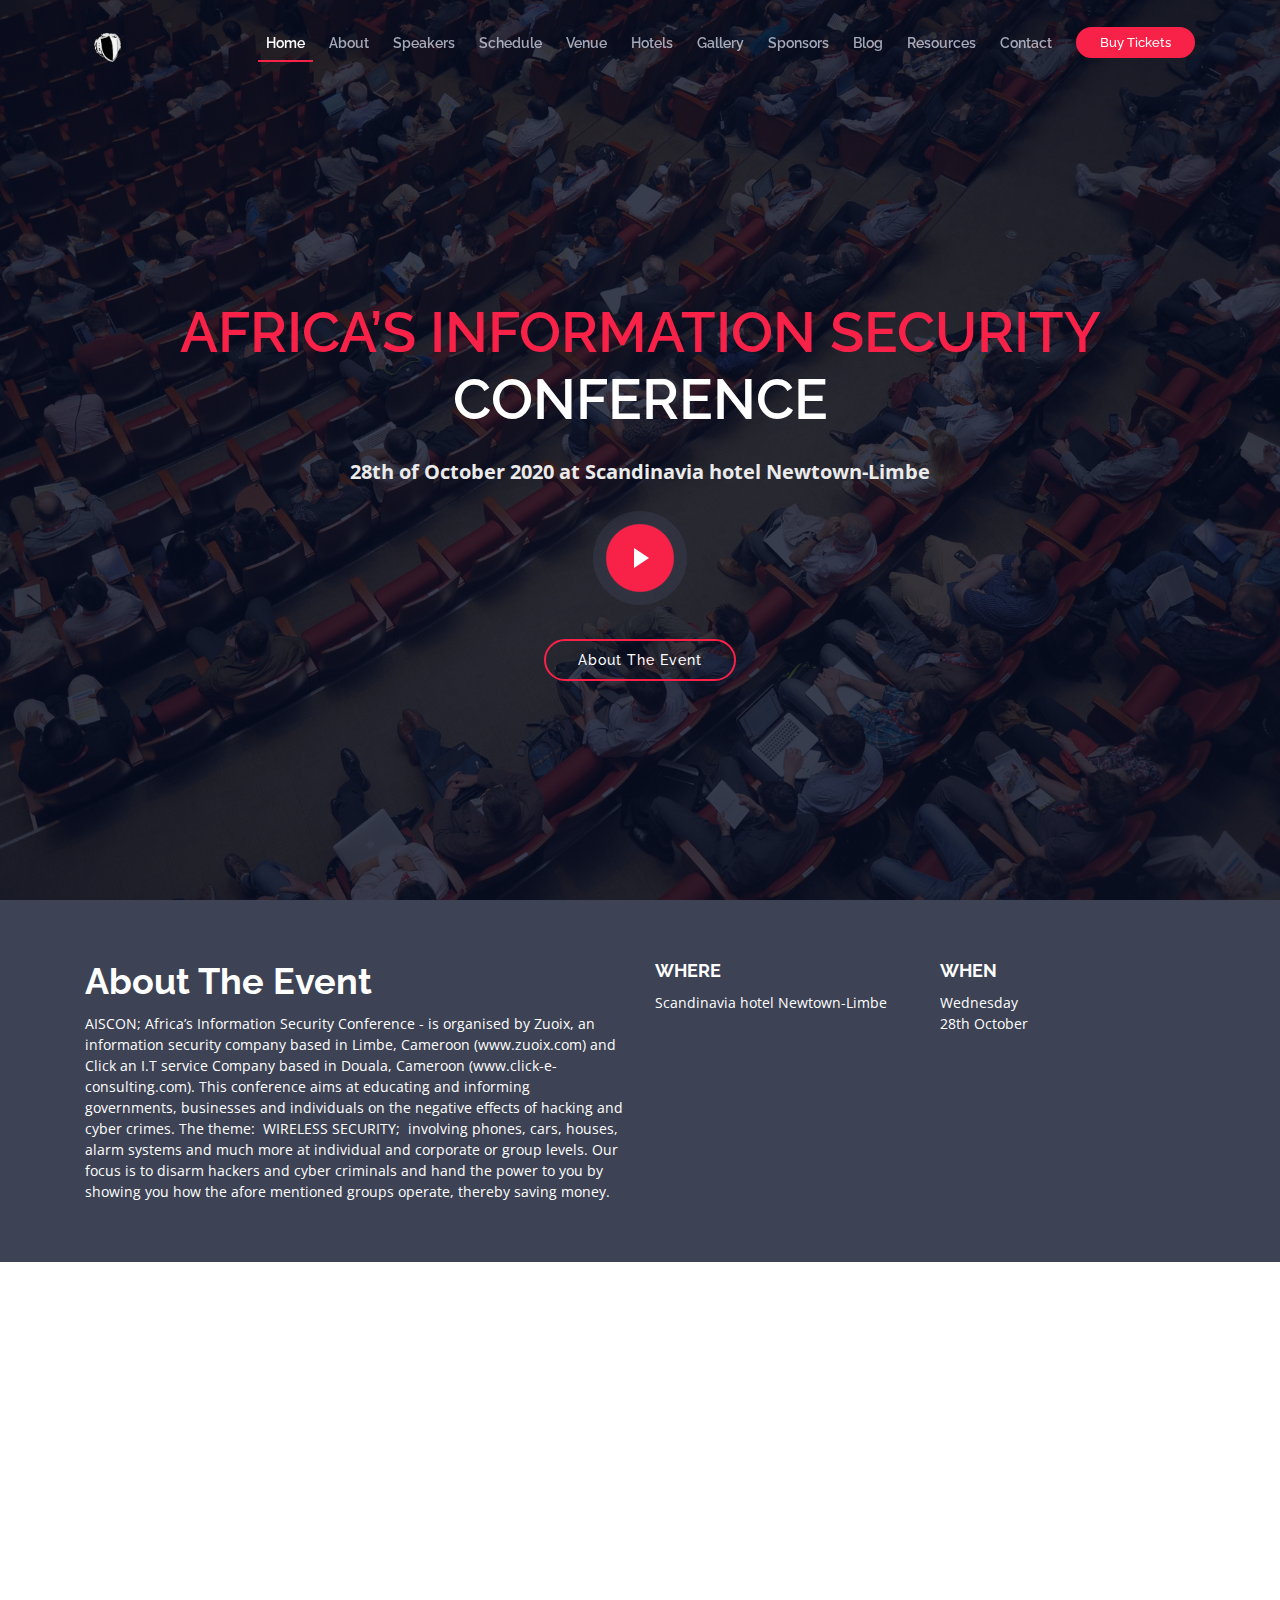
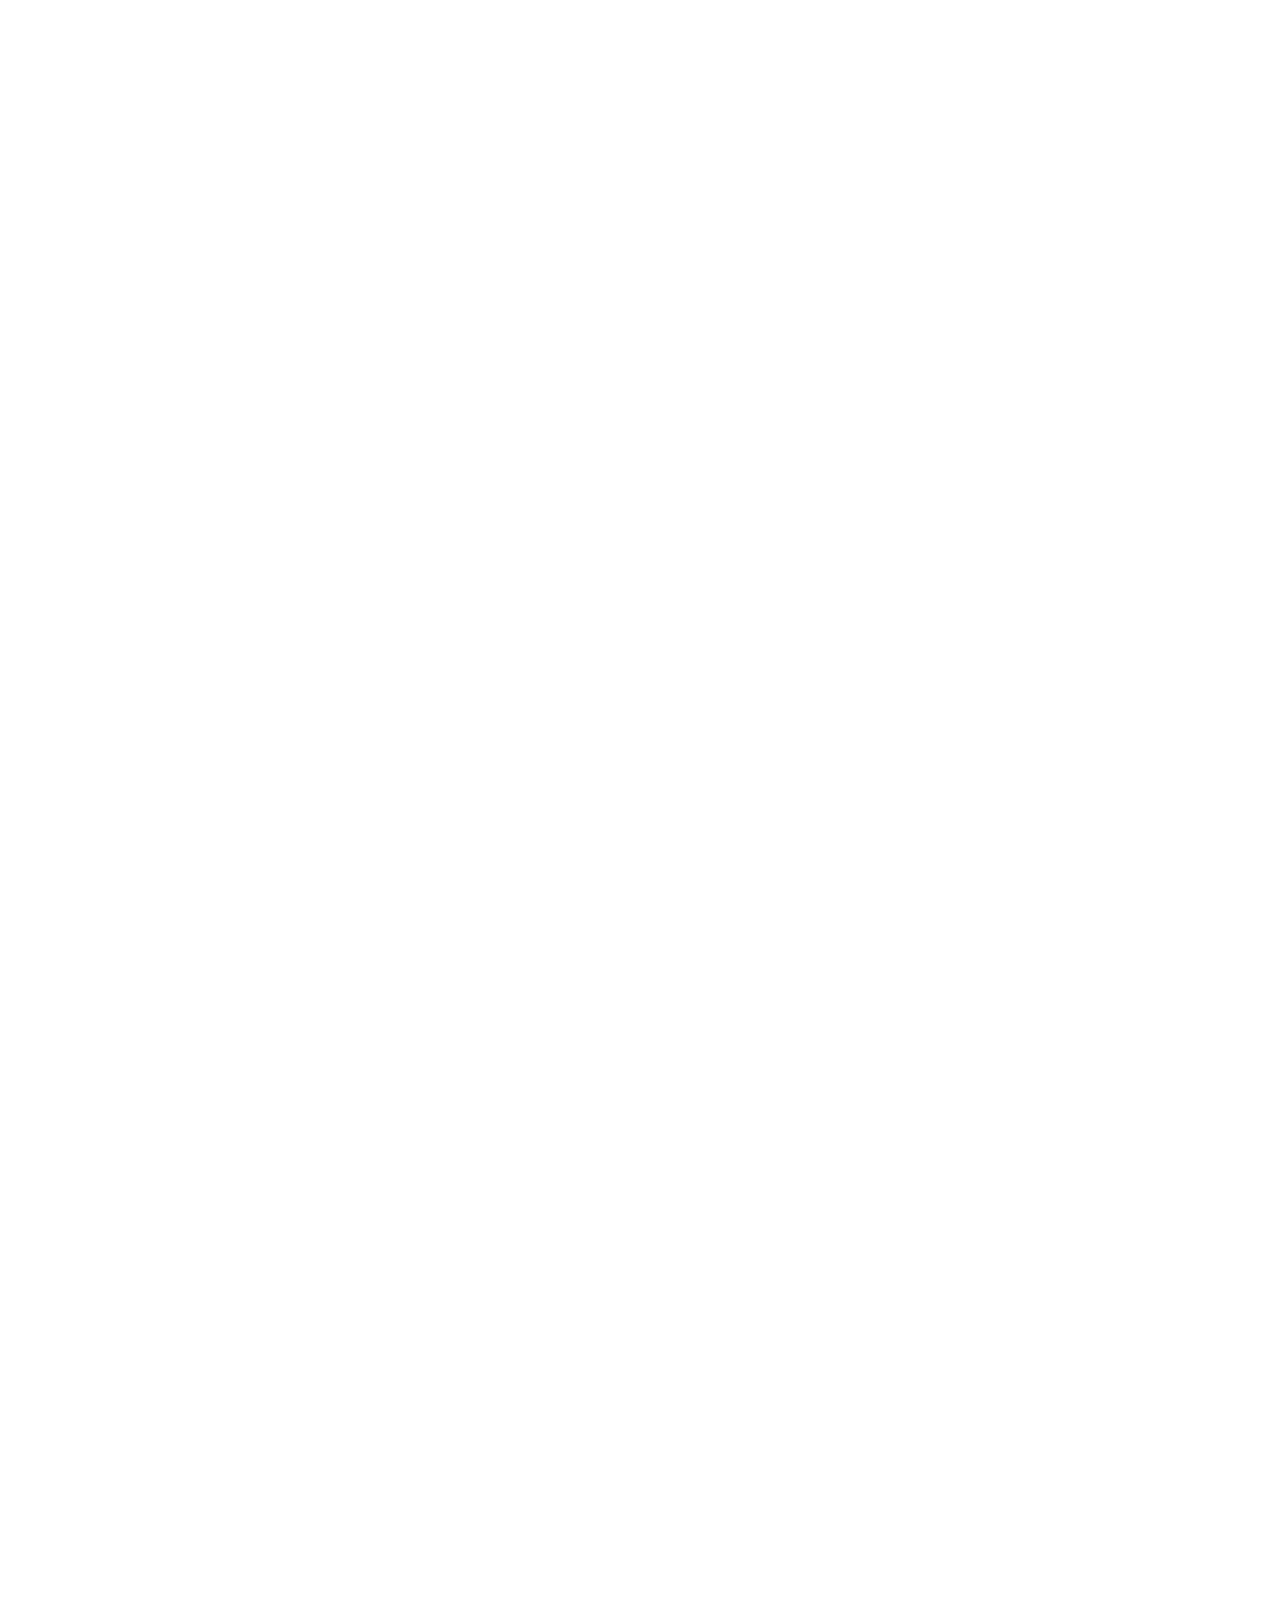
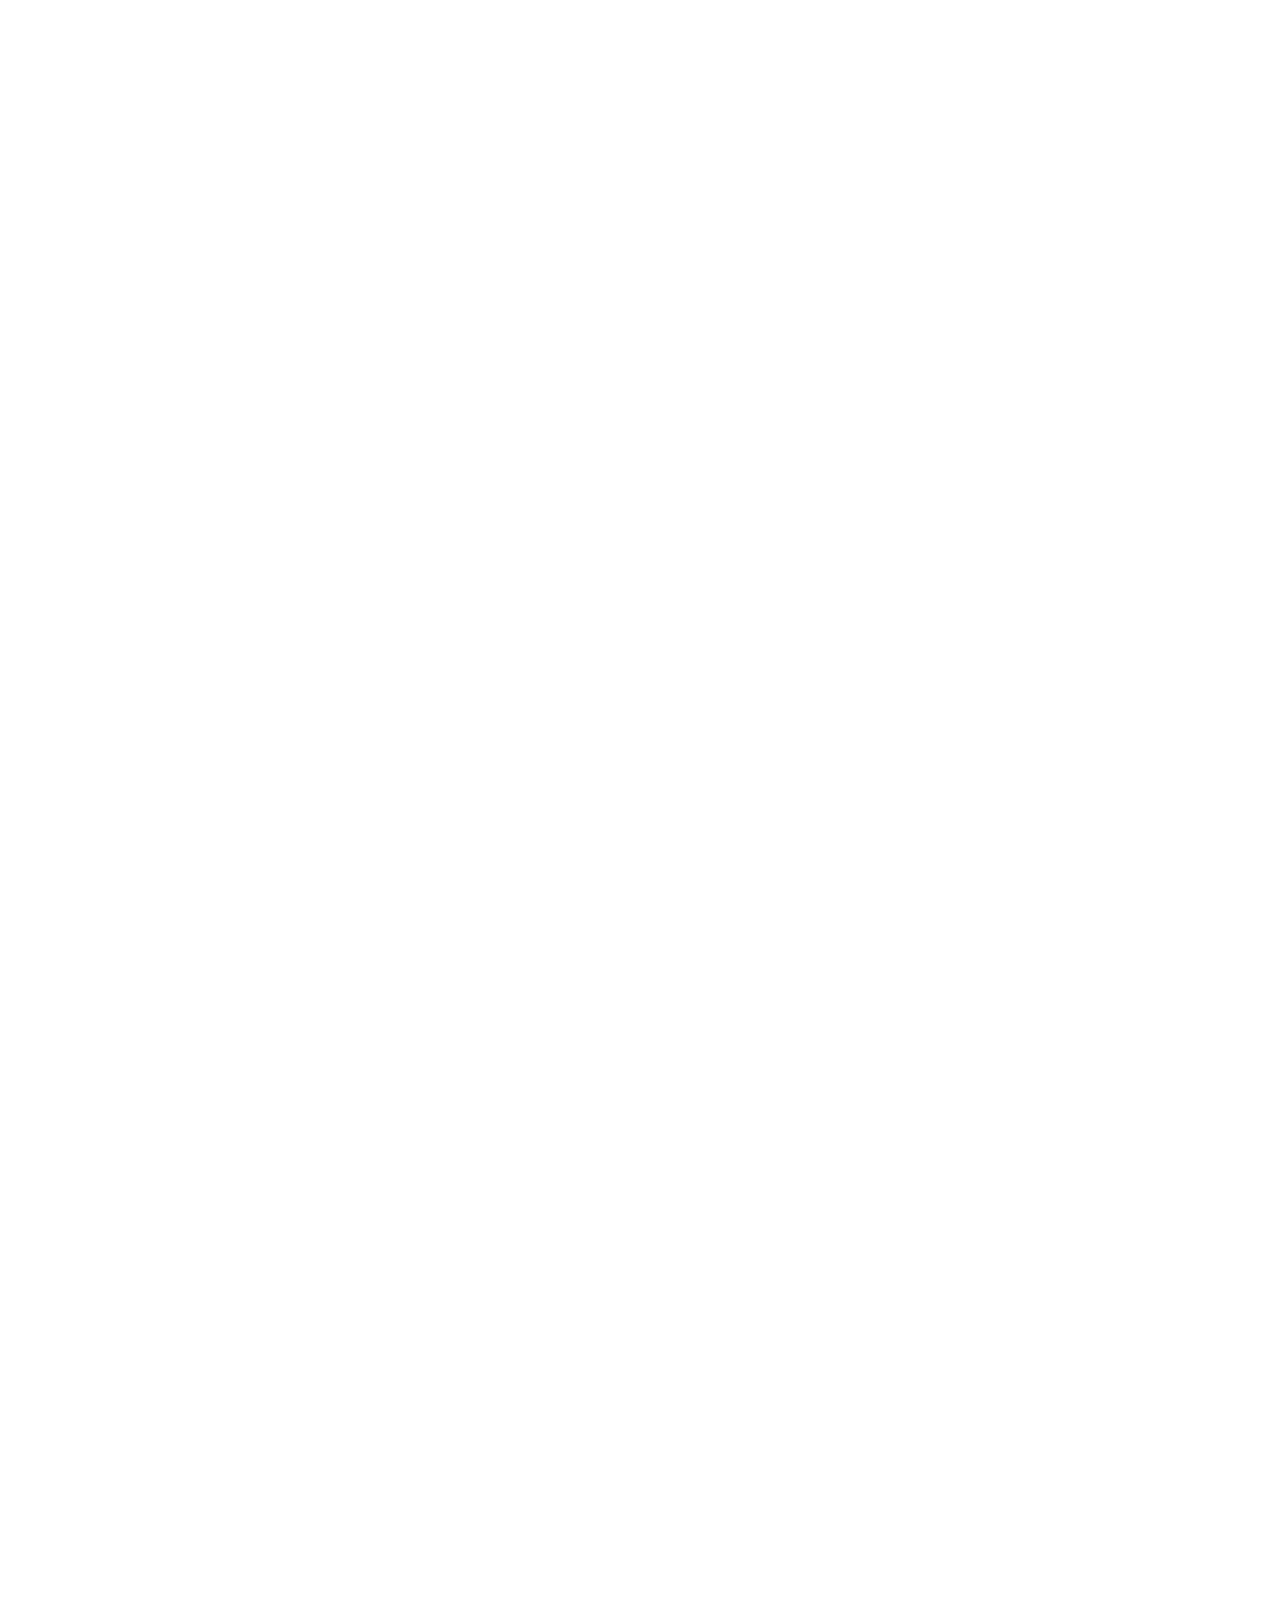
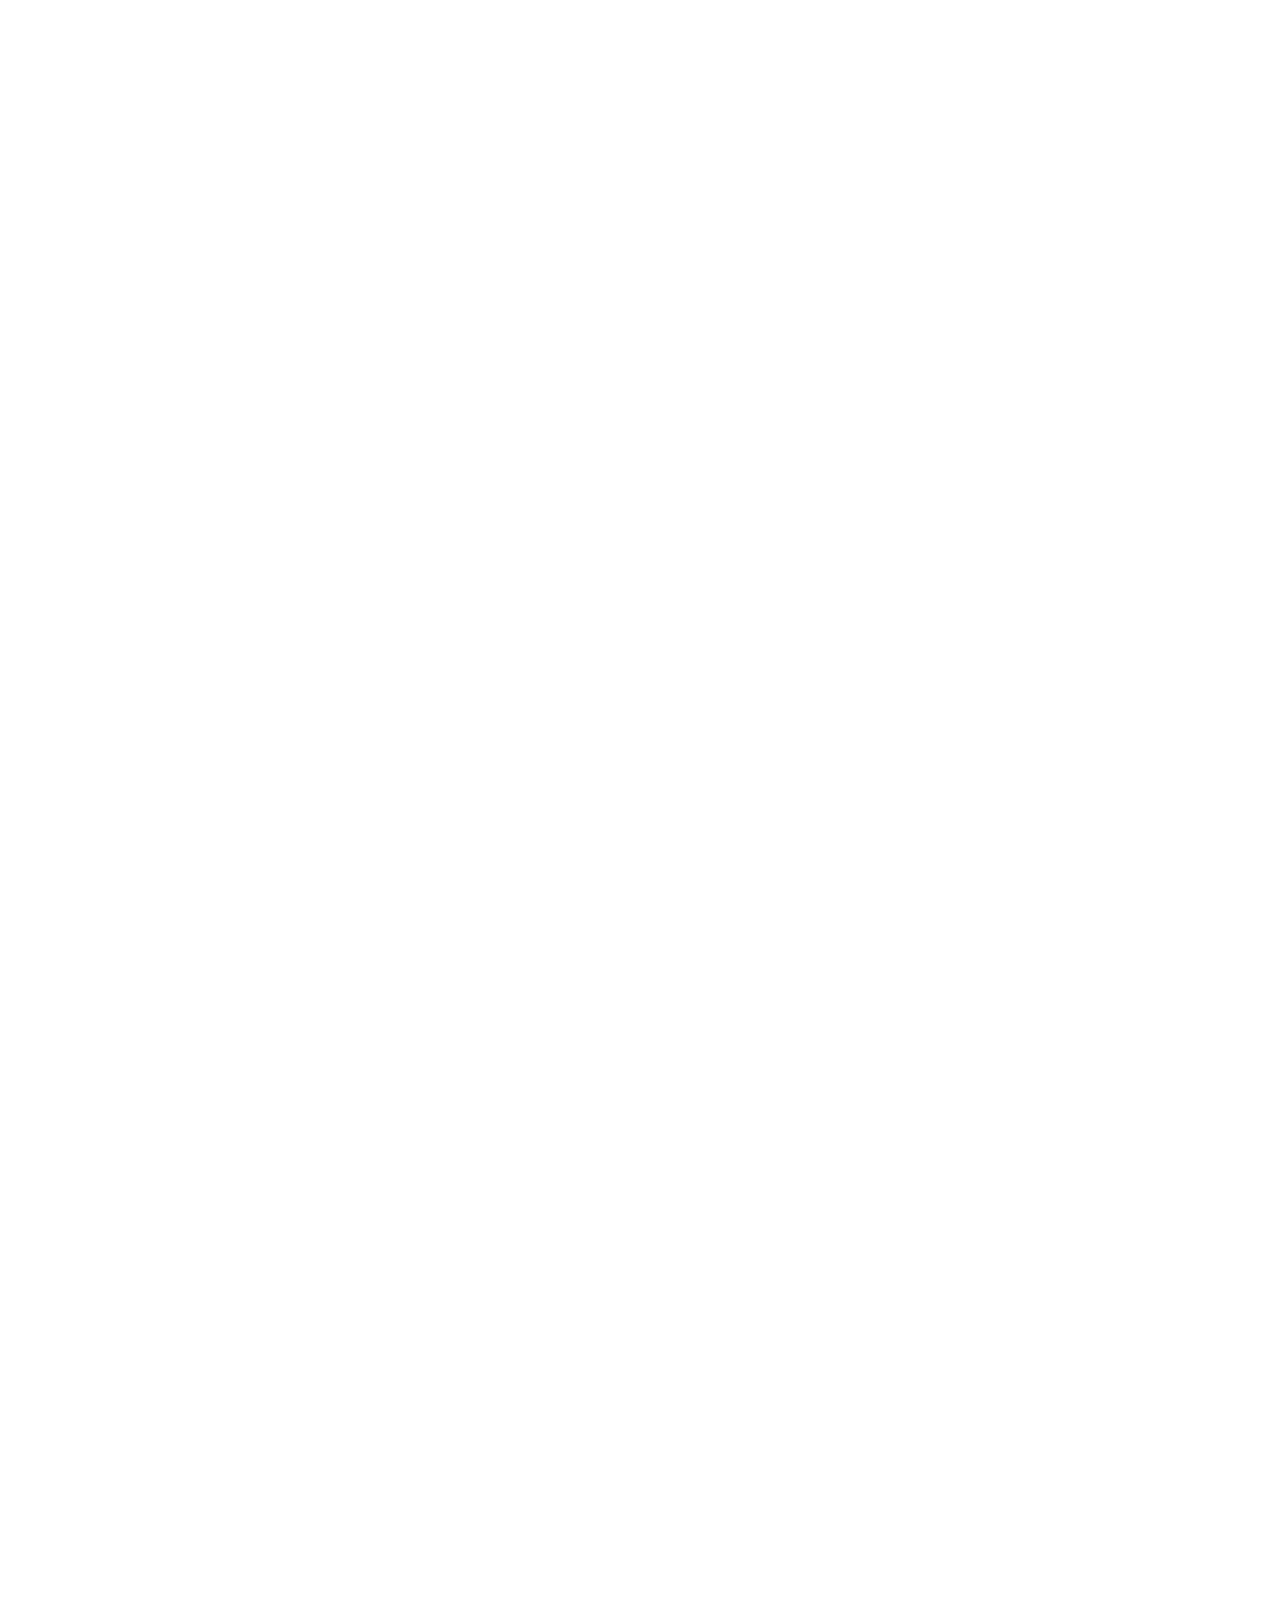
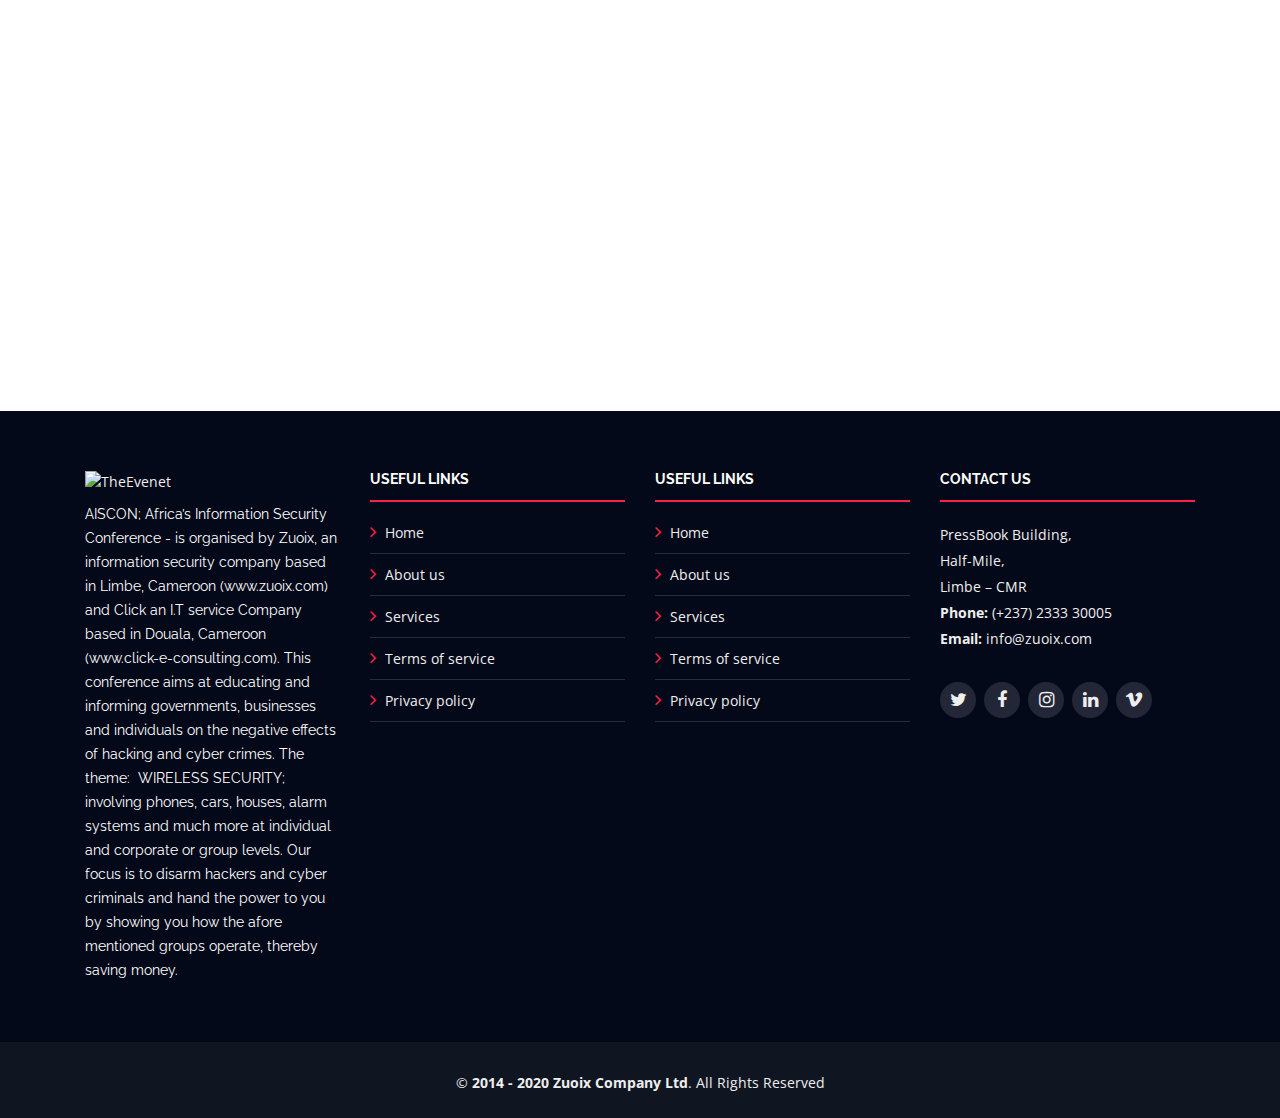
==== commit af3681cb: "modifications" ====
--- a/index.html
+++ b/index.html
@@ -9,7 +9,7 @@
   <meta content="" name="description">
 
   <!-- Favicons -->
-  <link href="img/favicon.png" rel="icon">
+  <link href="img/logo__.png" rel="icon">
   <link href="img/apple-touch-icon.png" rel="apple-touch-icon">
 
   <!-- Google Fonts -->
@@ -41,7 +41,8 @@
       <div id="logo" class="pull-left">
         <!-- Uncomment below if you prefer to use a text logo -->
         <!-- <h1><a href="#main">C<span>o</span>nf</a></h1>-->
-        <a href="#intro" class="scrollto"><img src="img/logo_aiscon.png" alt="" title="" style="border-radius: 50em;"> </a>
+        <a href="#intro" class="scrollto"><img src="img/logo__.png" alt="" title="" style="border-radius: 50em;">
+        </a>
       </div>
 
       <nav id="nav-menu-container">
@@ -54,8 +55,8 @@
           <li><a href="#hotels">Hotels</a></li>
           <li><a href="#gallery">Gallery</a></li>
           <li><a href="#supporters">Sponsors</a></li>
-          <li><a href="#blog">Blog</a></li>
-          <li><a href="#Resources">Resources</a></li>
+          <li><a href="#blog" target="_blank">Blog</a></li>
+          <li><a href="#Resources" target="_blank">Resources</a></li>
           <li><a href="#contact">Contact</a></li>
           <li class="buy-tickets"><a href="#buy-tickets">Buy Tickets</a></li>
         </ul>
@@ -68,7 +69,7 @@
   ============================-->
   <section id="intro">
     <div class="intro-container wow fadeIn">
-      <h1 class="mb-4 pb-0">THE ANNUAL<br><span>AFRICA’S INFORMATION SECURITY</span><br> CONFERENCE</h1>
+      <h1 class="mb-4 pb-0"><span>AFRICA’S INFORMATION SECURITY</span><br> CONFERENCE</h1>
       <p class="mb-4 pb-0">28th of October 2020 at Scandinavia hotel Newtown-Limbe</p>
       <a href="https://www.youtube.com/watch?v=1XnkvY7L2Vo" class="venobox play-btn mb-4" data-vbtype="video"
         data-autoplay="true"></a>
@@ -489,18 +490,23 @@
 
         <div class="row no-gutters">
           <div class="col-lg-6 venue-map">
-            <iframe src="https://www.google.com/maps/embed?pb=!1m14!1m8!1m3!1d15919.959559198624!2d9.195443!3d4.0224657!3m2!1i1024!2i768!4f13.1!3m3!1m2!1s0x0%3A0x107ebe481cff815!2sQuinick%20Scandinavia%20Hotel!5e0!3m2!1sen!2scm!4v1600180796067!5m2!1sen!2scm" 
-            frameborder="0" style="border:0" allowfullscreen></iframe>
+            <iframe
+              src="https://www.google.com/maps/embed?pb=!1m14!1m8!1m3!1d15919.959559198624!2d9.195443!3d4.0224657!3m2!1i1024!2i768!4f13.1!3m3!1m2!1s0x0%3A0x107ebe481cff815!2sQuinick%20Scandinavia%20Hotel!5e0!3m2!1sen!2scm!4v1600180796067!5m2!1sen!2scm"
+              frameborder="0" style="border:0" allowfullscreen></iframe>
           </div>
 
           <div class="col-lg-6 venue-info">
             <div class="row justify-content-center">
               <div class="col-11 col-lg-8">
                 <h3>Scandinavia hotel Newtown-Limbe</h3>
-                <p>Quinick Scandinavia Hotel is located in a convenient location with a wider view of the Atlantic ocean. Easily accessible from every directions. Our 
-                  rooms are cozy and bright with comfortable beds, couches and plenty of space. You'll have all the privacy you need. Amenities: wifi, A/C, telephone, TV, etc. 
-                  Our creative and passionate chefs at Quinick Scandinavia Hotel loves to share their self-made favorite recipes with guests and visitors. 
-                  Here you will find a new recipe each month and you can create your own Grand dining experience at home. Invite your friends, family or simply enjoy it alone! 
+                <p>Quinick Scandinavia Hotel is located in a convenient location with a wider view of the Atlantic
+                  ocean. Easily accessible from every directions. Our
+                  rooms are cozy and bright with comfortable beds, couches and plenty of space. You'll have all the
+                  privacy you need. Amenities: wifi, A/C, telephone, TV, etc.
+                  Our creative and passionate chefs at Quinick Scandinavia Hotel loves to share their self-made favorite
+                  recipes with guests and visitors.
+                  Here you will find a new recipe each month and you can create your own Grand dining experience at
+                  home. Invite your friends, family or simply enjoy it alone!
                   Our chefs always emphasize fresh ingredients mixed together in the perfect harmony.</p>
               </div>
             </div>
@@ -514,7 +520,7 @@
 
           <div class="col-lg-3 col-md-4">
             <div class="venue-gallery">
-              <a href="img/venue-gallery/1.jpg" class="venobox" data-gall="venue-gallery">
+              <a href="img/venue-gallery/hotel_5.jpg" class="venobox" data-gall="venue-gallery">
                 <img src="img/venue-gallery/hotel_5.jpg" alt="" class="img-fluid">
               </a>
             </div>
@@ -522,29 +528,29 @@
 
           <div class="col-lg-3 col-md-4">
             <div class="venue-gallery">
-              <a href="img/venue-gallery/2.jpg" class="venobox" data-gall="venue-gallery">
-                <img src="img/venue-gallery/hotel_6.jpg" alt="" class="img-fluid">
+              <a href="img/venue-gallery/rsz_hotel_6.png" class="venobox" data-gall="venue-gallery">
+                <img src="img/venue-gallery/rsz_hotel_6.png" alt="" class="img-fluid">
               </a>
             </div>
           </div>
 
           <div class="col-lg-3 col-md-4">
             <div class="venue-gallery">
-              <a href="img/venue-gallery/3.jpg" class="venobox" data-gall="venue-gallery">
-                <img src="img/venue-gallery/hotel_3.jpg" alt="" class="img-fluid">
+              <a href="img/venue-gallery/rsz_hotel_6.png" class="venobox" data-gall="venue-gallery">
+                <img src="img/venue-gallery/rsz_hotel_6.png" alt="" class="img-fluid">
               </a>
             </div>
           </div>
 
-          <div class="col-lg-3 col-md-4">
+          <!-- <div class="col-lg-3 col-md-4">
             <div class="venue-gallery">
-              <a href="img/venue-gallery/4.jpg" class="venobox" data-gall="venue-gallery">
-                <img src="img/venue-gallery/hotel_4.jpg" alt="" class="img-fluid">
+              <a href="img/venue-gallery/rsz_1hotel_3.png" class="venobox" data-gall="venue-gallery">
+                <img src="img/venue-gallery/rsz_1hotel_3.png" alt="" class="img-fluid">
               </a>
             </div>
-          </div>
-
-         <!--<div class="col-lg-3 col-md-4">
+          </div> -->
+
+          <!--<div class="col-lg-3 col-md-4">
             <div class="venue-gallery">
               <a href="img/venue-gallery/5.jpg" class="venobox" data-gall="venue-gallery">
                 <img src="img/venue-gallery/5.jpg" alt="" class="img-fluid">
@@ -634,7 +640,7 @@
                 <i class="fa fa-star"></i>
                 <i class="fa fa-star"></i>
                 <i class="fa fa-star"></i>
-                
+
               </div>
               <p>Same Venue</p>
             </div>
@@ -657,25 +663,95 @@
         </div>
       </div>
 
+      <b>
+        <p>2016</p>
+      </b>
+      <div class="owl-carousel gallery-carousel">
+        <a href="img/gallery/2016/rsz_13.png" class="venobox" data-gall="gallery-carousel"><img src="img/gallery/2016/rsz_13.png"
+            alt=""></a>
+        <a href="img/gallery/2016/rsz_14.png" class="venobox" data-gall="gallery-carousel"><img src="img/gallery/2016/rsz_14.png"
+            alt=""></a>
+        <a href="img/gallery/2016/rsz_15.png" class="venobox" data-gall="gallery-carousel"><img src="img/gallery/2016/rsz_15.png"
+            alt=""></a>
+        <a href="img/gallery/2016/rsz_16.png" class="venobox" data-gall="gallery-carousel"><img src="img/gallery/2016/rsz_16.png"
+            alt=""></a>
+        <a href="img/gallery/2016/rsz_17.png" class="venobox" data-gall="gallery-carousel"><img src="img/gallery/2016/rsz_17.png"
+            alt=""></a>
+        <a href="img/gallery/2016/rsz_18.png" class="venobox" data-gall="gallery-carousel"><img src="img/gallery/2016/rsz_18.png"
+            alt=""></a>
+        <a href="img/gallery/2016/rsz_19.png" class="venobox" data-gall="gallery-carousel"><img src="img/gallery/2016/rsz_19.png"
+            alt=""></a>
+        <a href="img/gallery/2016/rsz_20.png" class="venobox" data-gall="gallery-carousel"><img src="img/gallery/2016/rsz_20.png"
+            alt=""></a>
+        <a href="img/gallery/2016/rsz_211.png" class="venobox" data-gall="gallery-carousel"><img
+            src="img/gallery/2016/rsz_211.png" alt=""></a>
+        <a href="img/gallery/2016/rsz_22.png" class="venobox" data-gall="gallery-carousel"><img src="img/gallery/2016/rsz_22.png"
+            alt=""></a>
+        <a href="img/gallery/2016/rsz_221.png" class="venobox" data-gall="gallery-carousel"><img
+            src="img/gallery/2016/rsz_221.png" alt=""></a>
+        <a href="img/gallery/2016/rsz_23.png" class="venobox" data-gall="gallery-carousel"><img src="img/gallery/2016/rsz_23.png"
+            alt=""></a>
+        <a href="img/gallery/2016/rsz_24.png" class="venobox" data-gall="gallery-carousel"><img src="img/gallery/2016/rsz_24.png"
+            alt=""></a>
+        <a href="img/gallery/2016/rsz_25 (1).png" class="venobox" data-gall="gallery-carousel"><img
+            src="img/gallery/2016/rsz_25 (1).png" alt=""></a>
+        <a href="img/gallery/2016/rsz_25.png" class="venobox" data-gall="gallery-carousel"><img src="img/gallery/2016/rsz_25.png"
+            alt=""></a>
+        <a href="img/gallery/2016/rsz_6.png" class="venobox" data-gall="gallery-carousel"><img src="img/gallery/2016/rsz_6.png"
+            alt=""></a>
+        <a href="img/gallery/2016/rsz_7.png" class="venobox" data-gall="gallery-carousel"><img src="img/gallery/2016/rsz_7.png"
+            alt=""></a>
+        <a href="img/gallery/2016/rsz_8.png" class="venobox" data-gall="gallery-carousel"><img src="img/gallery/2016/rsz_8.png"
+            alt=""></a>
+        <a href="img/gallery/2016/rsz_9.png" class="venobox" data-gall="gallery-carousel"><img src="img/gallery/2016/rsz_9.png"
+            alt=""></a>
+
+      </div>
+
+      <b>
+        <p>2020</p>
+      </b>
       <div class="owl-carousel gallery-carousel">
         <a href="img/gallery/1.jpg" class="venobox" data-gall="gallery-carousel"><img src="img/gallery/1.jpg"
             alt=""></a>
-        <a href="img/gallery/2.jpg" class="venobox" data-gall="gallery-carousel"><img src="img/gallery/2.jpg"
-            alt=""></a>
-        <a href="img/gallery/3.jpg" class="venobox" data-gall="gallery-carousel"><img src="img/gallery/3.jpg"
-            alt=""></a>
-        <a href="img/gallery/4.jpg" class="venobox" data-gall="gallery-carousel"><img src="img/gallery/4.jpg"
-            alt=""></a>
-        <a href="img/gallery/5.jpg" class="venobox" data-gall="gallery-carousel"><img src="img/gallery/5.jpg"
-            alt=""></a>
-        <a href="img/gallery/6.jpg" class="venobox" data-gall="gallery-carousel"><img src="img/gallery/6.jpg"
-            alt=""></a>
-        <a href="img/gallery/7.jpg" class="venobox" data-gall="gallery-carousel"><img src="img/gallery/7.jpg"
-            alt=""></a>
-        <a href="img/gallery/8.jpg" class="venobox" data-gall="gallery-carousel"><img src="img/gallery/8.jpg"
-            alt=""></a>
-      </div>
-
+        <a href="img/gallery/rsz_14.png" class="venobox" data-gall="gallery-carousel"><img src="img/gallery/rsz_14.png"
+            alt=""></a>
+        <a href="img/gallery/rsz_15.png" class="venobox" data-gall="gallery-carousel"><img src="img/gallery/rsz_15.png"
+            alt=""></a>
+        <a href="img/gallery/rsz_16.png" class="venobox" data-gall="gallery-carousel"><img src="img/gallery/rsz_16.png"
+            alt=""></a>
+        <a href="img/gallery/rsz_17.png" class="venobox" data-gall="gallery-carousel"><img src="img/gallery/rsz_17.png"
+            alt=""></a>
+        <a href="img/gallery/rsz_18.png" class="venobox" data-gall="gallery-carousel"><img src="img/gallery/rsz_18.png"
+            alt=""></a>
+        <a href="img/gallery/rsz_19.png" class="venobox" data-gall="gallery-carousel"><img src="img/gallery/rsz_19.png"
+            alt=""></a>
+        <a href="img/gallery/rsz_20.png" class="venobox" data-gall="gallery-carousel"><img src="img/gallery/rsz_20.png"
+            alt=""></a>
+        <a href="img/gallery/rsz_211.png" class="venobox" data-gall="gallery-carousel"><img
+            src="img/gallery/rsz_211.png" alt=""></a>
+        <a href="img/gallery/rsz_22.png" class="venobox" data-gall="gallery-carousel"><img src="img/gallery/rsz_22.png"
+            alt=""></a>
+        <a href="img/gallery/rsz_221.png" class="venobox" data-gall="gallery-carousel"><img
+            src="img/gallery/rsz_221.png" alt=""></a>
+        <a href="img/gallery/rsz_23.png" class="venobox" data-gall="gallery-carousel"><img src="img/gallery/rsz_23.png"
+            alt=""></a>
+        <a href="img/gallery/rsz_24.png" class="venobox" data-gall="gallery-carousel"><img src="img/gallery/rsz_24.png"
+            alt=""></a>
+        <a href="img/gallery/rsz_25 (1).png" class="venobox" data-gall="gallery-carousel"><img
+            src="img/gallery/rsz_25 (1).png" alt=""></a>
+        <a href="img/gallery/rsz_25.png" class="venobox" data-gall="gallery-carousel"><img src="img/gallery/rsz_25.png"
+            alt=""></a>
+        <a href="img/gallery/rsz_6.png" class="venobox" data-gall="gallery-carousel"><img src="img/gallery/rsz_6.png"
+            alt=""></a>
+        <a href="img/gallery/rsz_7.png" class="venobox" data-gall="gallery-carousel"><img src="img/gallery/rsz_7.png"
+            alt=""></a>
+        <a href="img/gallery/rsz_8.png" class="venobox" data-gall="gallery-carousel"><img src="img/gallery/rsz_8.png"
+            alt=""></a>
+        <a href="img/gallery/rsz_9.png" class="venobox" data-gall="gallery-carousel"><img src="img/gallery/rsz_9.png"
+            alt=""></a>
+
+      </div>
     </section>
 
     <!--==========================
@@ -768,7 +844,7 @@
                     information security company based in Limbe, Cameroon (www.zuoix.com) and Click an
                     I.T service Company based in Douala, Cameroon (www.click-e-consulting.com). This
                     conference aims at educating and informing governments, businesses and individuals
-                    on the negative effects of hacking and cyber crimes. 
+                    on the negative effects of hacking and cyber crimes.
                     The theme: ​ WIRELESS SECURITY; ​ involving phones, cars, houses, alarm systems
                     and much more at individual and corporate or group levels. Our focus is to disarm
                     hackers and cyber criminals and hand the power to you by showing you how the afore
@@ -778,7 +854,8 @@
               </li>
 
               <li>
-                <a data-toggle="collapse" href="#faq2" class="collapsed">What is this year's theme <i class="fa fa-minus-circle"></i></a>
+                <a data-toggle="collapse" href="#faq2" class="collapsed">What is this year's theme <i
+                    class="fa fa-minus-circle"></i></a>
                 <div id="faq2" class="collapse" data-parent="#faq-list">
                   <p>
                     The theme: ​ WIRELESS SECURITY; ​ involving phones, cars, houses, alarm systems
@@ -788,19 +865,21 @@
               </li>
 
               <li>
-                <a data-toggle="collapse" href="#faq3" class="collapsed">Location of AISCON next year?<i class="fa fa-minus-circle"></i></a>
+                <a data-toggle="collapse" href="#faq3" class="collapsed">Location of AISCON next year?<i
+                    class="fa fa-minus-circle"></i></a>
                 <div id="faq3" class="collapse" data-parent="#faq-list">
                   <p>
-                   Has not been decided yet, will be decided after this year's AISCON
+                    Has not been decided yet, will be decided after this year's AISCON
                   </p>
                 </div>
               </li>
 
               <li>
-                <a data-toggle="collapse" href="#faq4" class="collapsed">Can other companies/startups showcase during AISCON<i class="fa fa-minus-circle"></i></a>
+                <a data-toggle="collapse" href="#faq4" class="collapsed">Can other companies/startups showcase during
+                  AISCON<i class="fa fa-minus-circle"></i></a>
                 <div id="faq4" class="collapse" data-parent="#faq-list">
                   <p>
-                   Ask boss
+                    Ask boss
                   </p>
                 </div>
               </li>
@@ -885,9 +964,12 @@
                   <li><span class="fa-li"><i class="fa fa-check"></i></span>Coffee Break</li>
                   <li class="text-muted"><span class="fa-li"><i class="fa fa-times"></i></span>T-Shirt</li>
                   <li class="text-muted"><span class="fa-li"><i class="fa fa-times"></i></span>Membership 1 year</li>
-                  <li class="text-muted"><span class="fa-li"><i class="fa fa-times"></i></span>Material and Resources</li>
-                  <li class="text-muted"><span class="fa-li"><i class="fa fa-times"></i></span>Intermittent meals/coffee</li>
-                  <li class="text-muted"><span class="fa-li"><i class="fa fa-times"></i></span>Access to AISCON Resources(sample programs)</li>
+                  <li class="text-muted"><span class="fa-li"><i class="fa fa-times"></i></span>Material and Resources
+                  </li>
+                  <li class="text-muted"><span class="fa-li"><i class="fa fa-times"></i></span>Intermittent meals/coffee
+                  </li>
+                  <li class="text-muted"><span class="fa-li"><i class="fa fa-times"></i></span>Access to AISCON
+                    Resources(sample programs)</li>
                   <li class="text-muted"><span class="fa-li"><i class="fa fa-times"></i></span>After Party</li>
                 </ul>
                 <hr>
@@ -911,7 +993,8 @@
                   <li><span class="fa-li"><i class="fa fa-check"></i></span>VIP Membership 1 year</li>
                   <li><span class="fa-li"><i class="fa fa-check"></i></span>Material and Resources</li>
                   <li><span class="fa-li"><i class="fa fa-check"></i></span>Intermittent meals/coffee</li>
-                  <li class="text-muted"><span class="fa-li"><i class="fa fa-times"></i></span>Access to AISCON Resources(sample programs)</li>
+                  <li class="text-muted"><span class="fa-li"><i class="fa fa-times"></i></span>Access to AISCON
+                    Resources(sample programs)</li>
                   <li><span class="fa-li"><i class="fa fa-check"></i></span>After Party</li>
                 </ul>
                 <hr>
@@ -936,7 +1019,8 @@
                   <li><span class="fa-li"><i class="fa fa-check"></i></span>Premium Membership 1 year</li>
                   <li><span class="fa-li"><i class="fa fa-check"></i></span>Material and Resources</li>
                   <li><span class="fa-li"><i class="fa fa-check"></i></span>Intermittent meals/coffee</li>
-                  <li><span class="fa-li"><i class="fa fa-check"></i></span>Access to AISCON Resources(sample programs)</li>
+                  <li><span class="fa-li"><i class="fa fa-check"></i></span>Access to AISCON Resources(sample programs)
+                  </li>
                   <li><span class="fa-li"><i class="fa fa-check"></i></span>After Party</li>
                 </ul>
                 <hr>
@@ -1097,6 +1181,17 @@
             </ul>
           </div>
 
+          <div class="col-lg-3 col-md-6 footer-links">
+            <h4>Useful Links</h4>
+            <ul>
+              <li><i class="fa fa-angle-right"></i> <a href="#">Home</a></li>
+              <li><i class="fa fa-angle-right"></i> <a href="#">About us</a></li>
+              <li><i class="fa fa-angle-right"></i> <a href="#">Services</a></li>
+              <li><i class="fa fa-angle-right"></i> <a href="#">Terms of service</a></li>
+              <li><i class="fa fa-angle-right"></i> <a href="#">Privacy policy</a></li>
+            </ul>
+          </div>
+
           <!-- <div class="col-lg-3 col-md-6 footer-links">
             <h4>Useful Links</h4>
             <ul>
@@ -1119,10 +1214,14 @@
             </p>
 
             <div class="social-links">
-              <a href="https://twitter.com/zuoix?lang=en" target="_blank" class="twitter"><i class="fa fa-twitter"></i></a>
-              <a href="https://www.facebook.com/zuoix/" target="_blank" class="facebook"><i class="fa fa-facebook"></i></a>
-              <a href="https://www.instagram.com/zuoix/" target="_blank" class="instagram"><i class="fa fa-instagram"></i></a>
-              <a href="https://www.linkedin.com/in/zuoix-infosec-533b3091/" target="_blank" class="linkedin"><i class="fa fa-linkedin"></i></a>
+              <a href="https://twitter.com/zuoix?lang=en" target="_blank" class="twitter"><i
+                  class="fa fa-twitter"></i></a>
+              <a href="https://www.facebook.com/zuoix/" target="_blank" class="facebook"><i
+                  class="fa fa-facebook"></i></a>
+              <a href="https://www.instagram.com/zuoix/" target="_blank" class="instagram"><i
+                  class="fa fa-instagram"></i></a>
+              <a href="https://www.linkedin.com/in/zuoix-infosec-533b3091/" target="_blank" class="linkedin"><i
+                  class="fa fa-linkedin"></i></a>
               <a href="https://vimeo.com/tag:zuoix" target="_blank" class="vimeo"><i class="fa fa-vimeo"></i></a>
 
             </div>
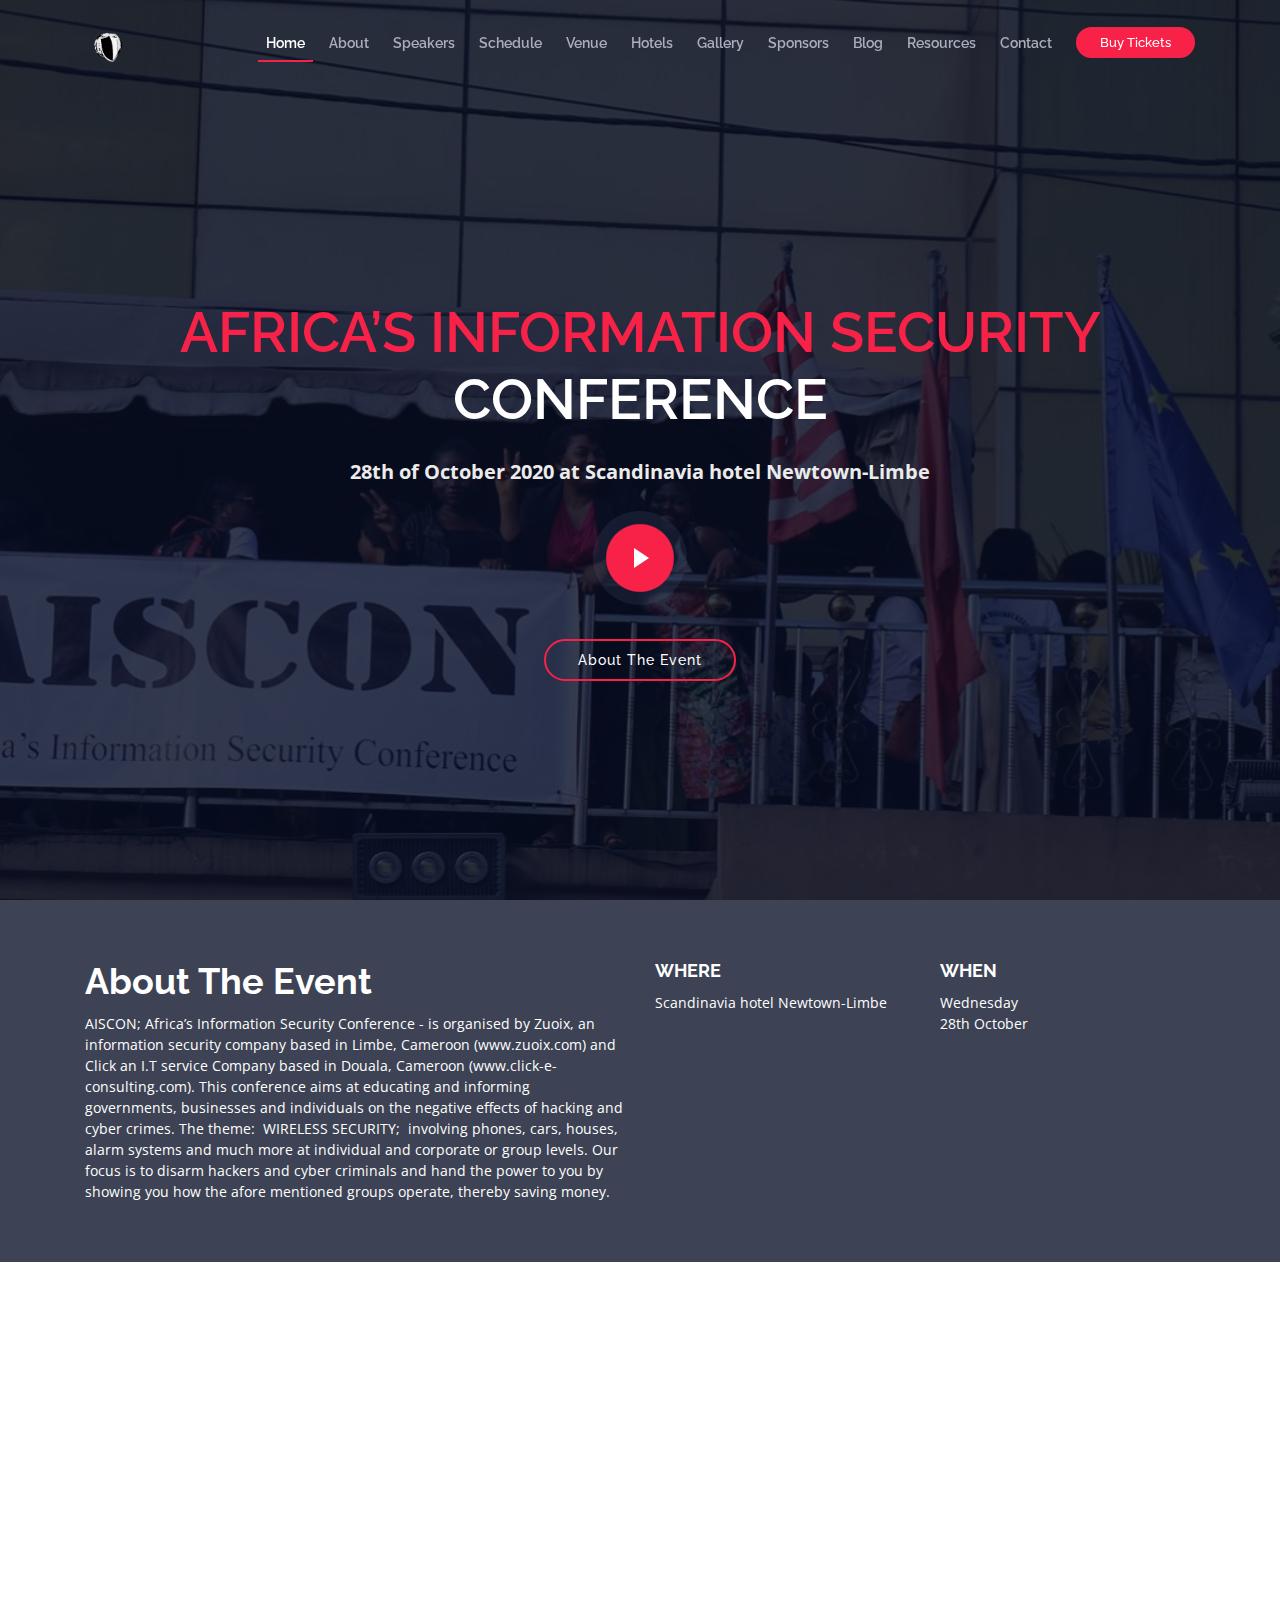
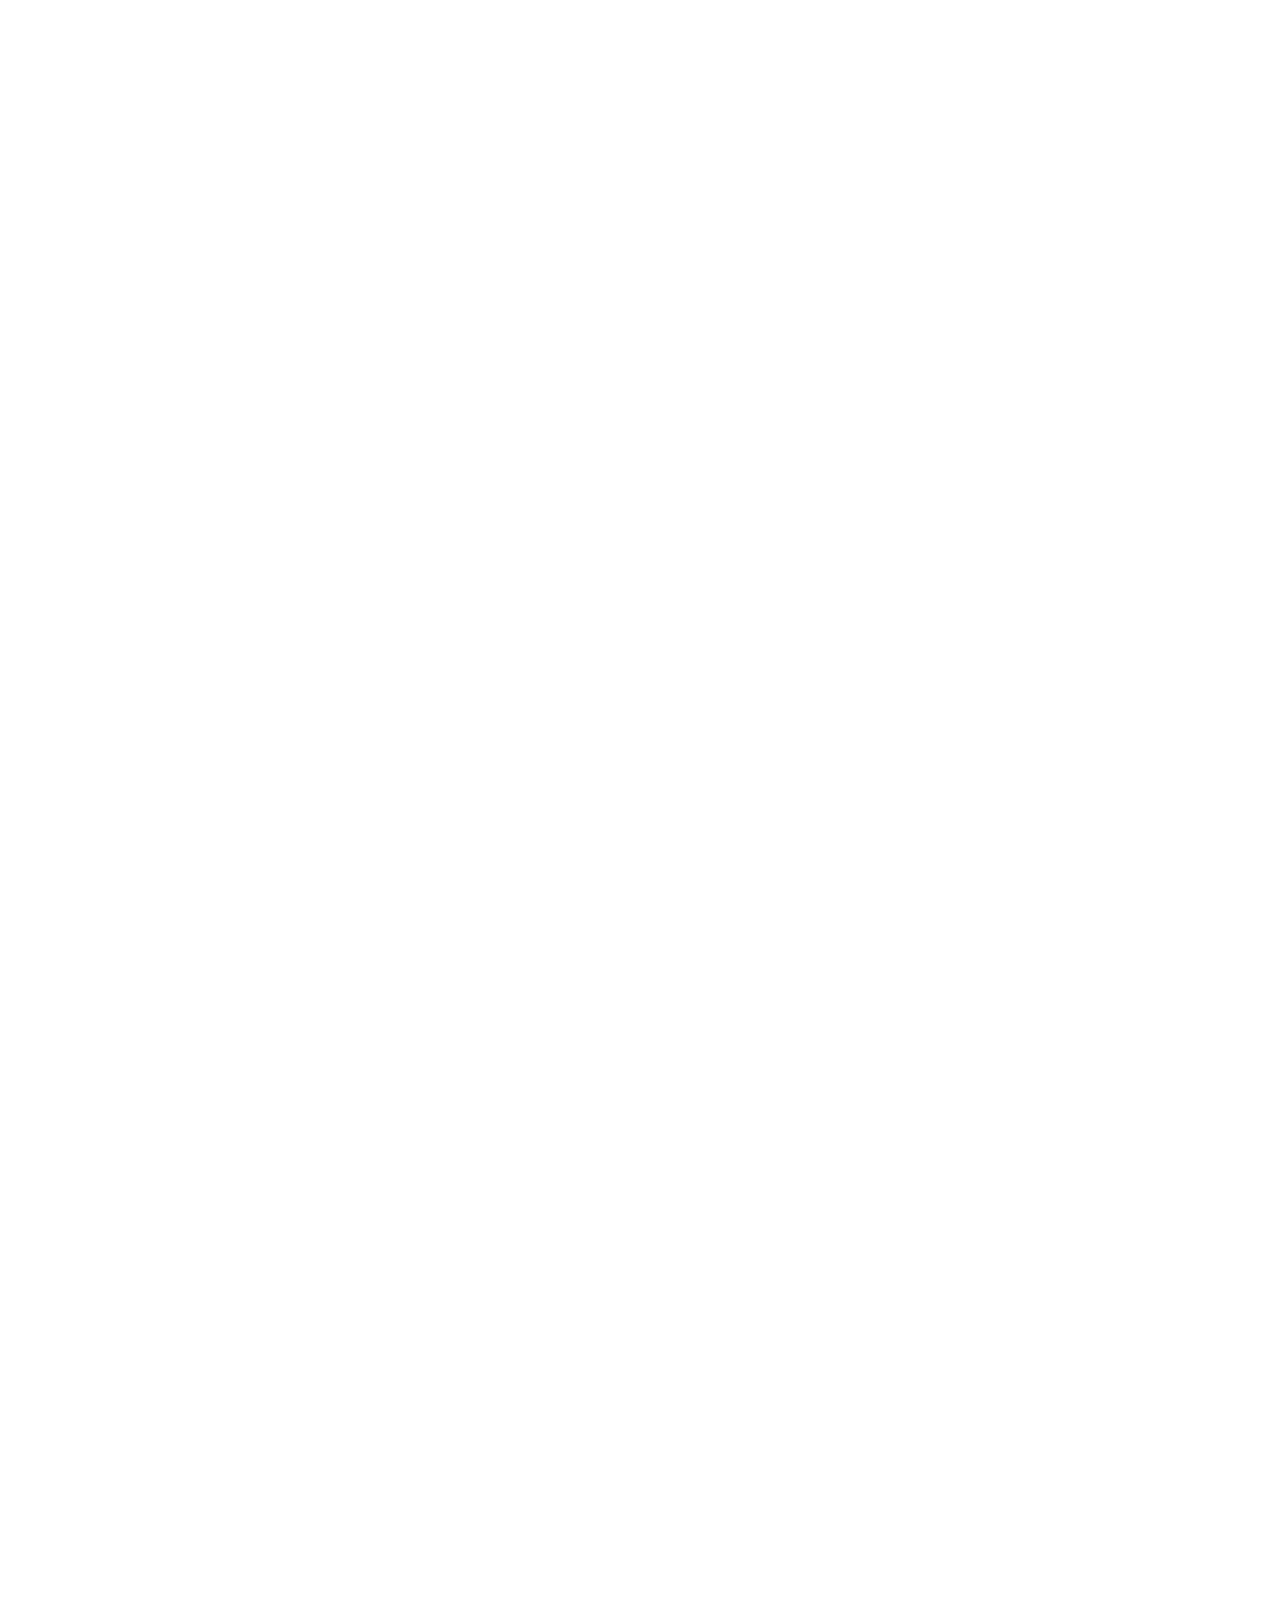
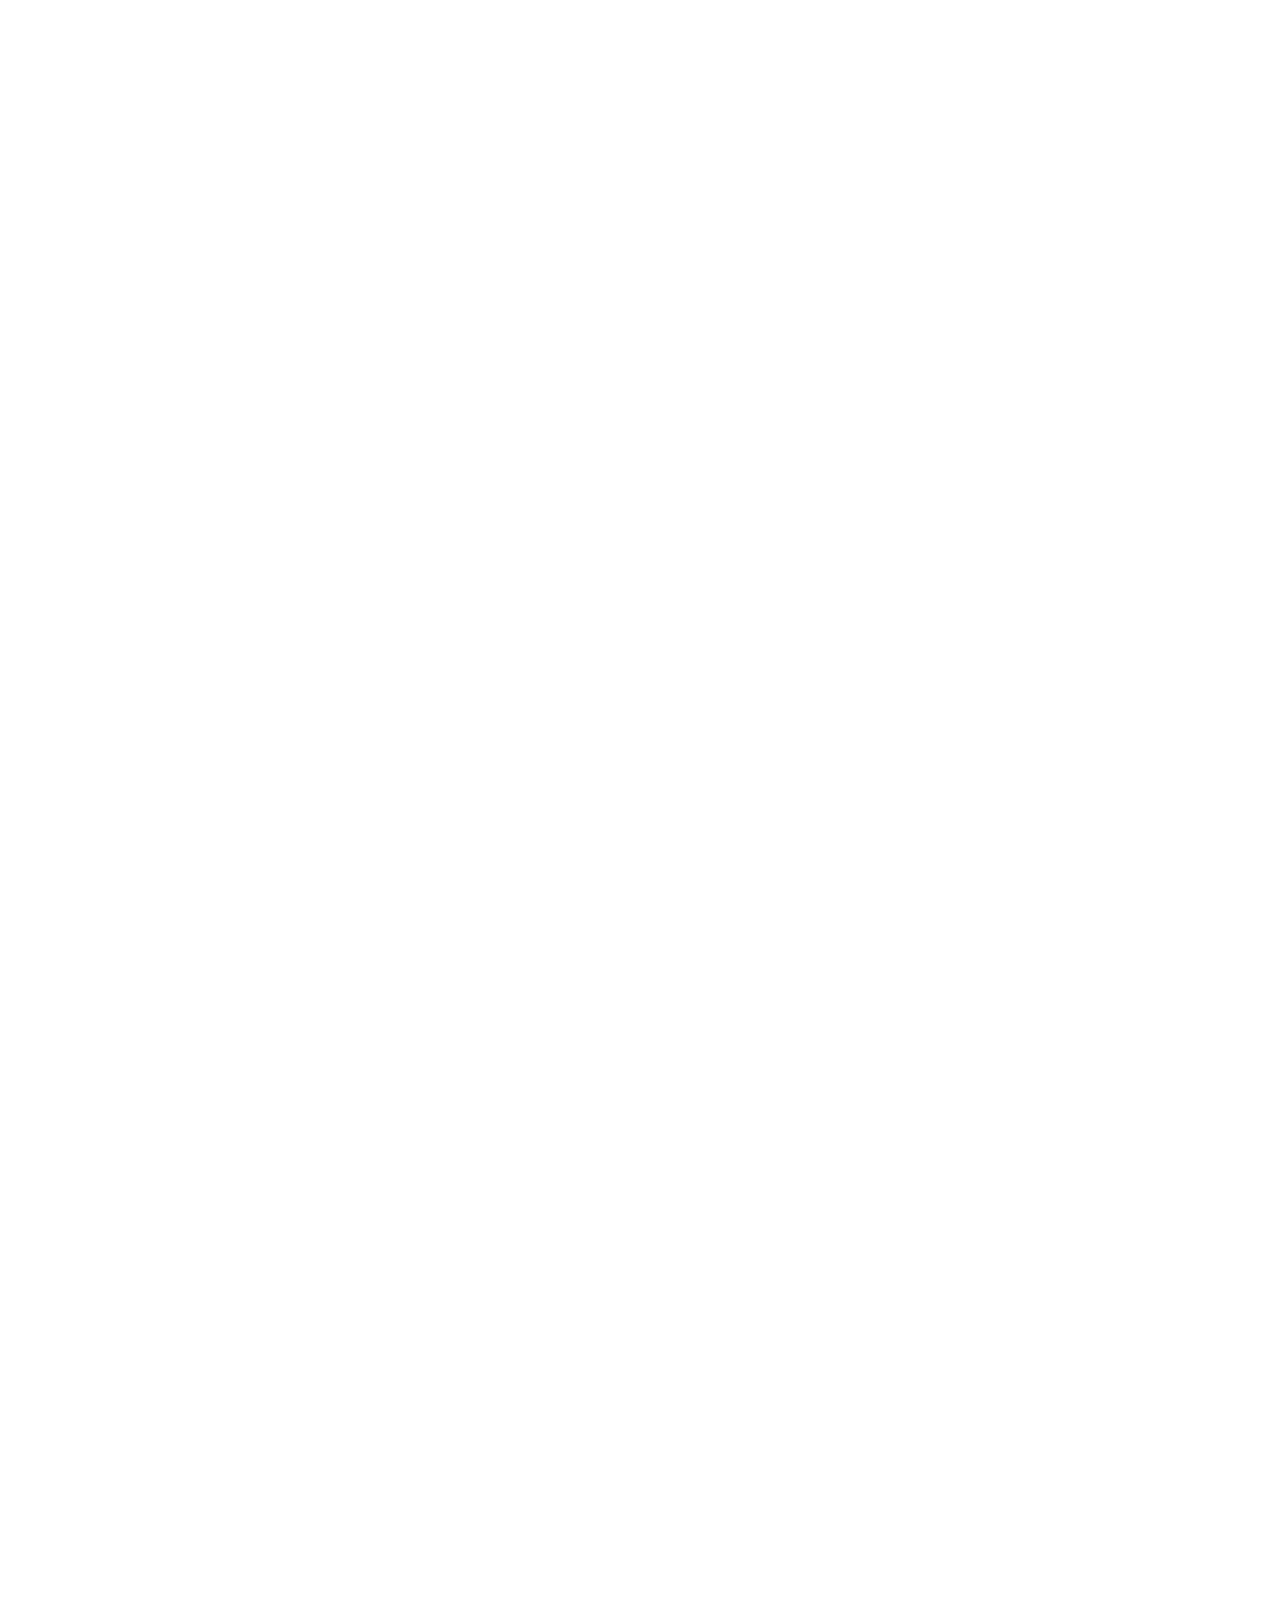
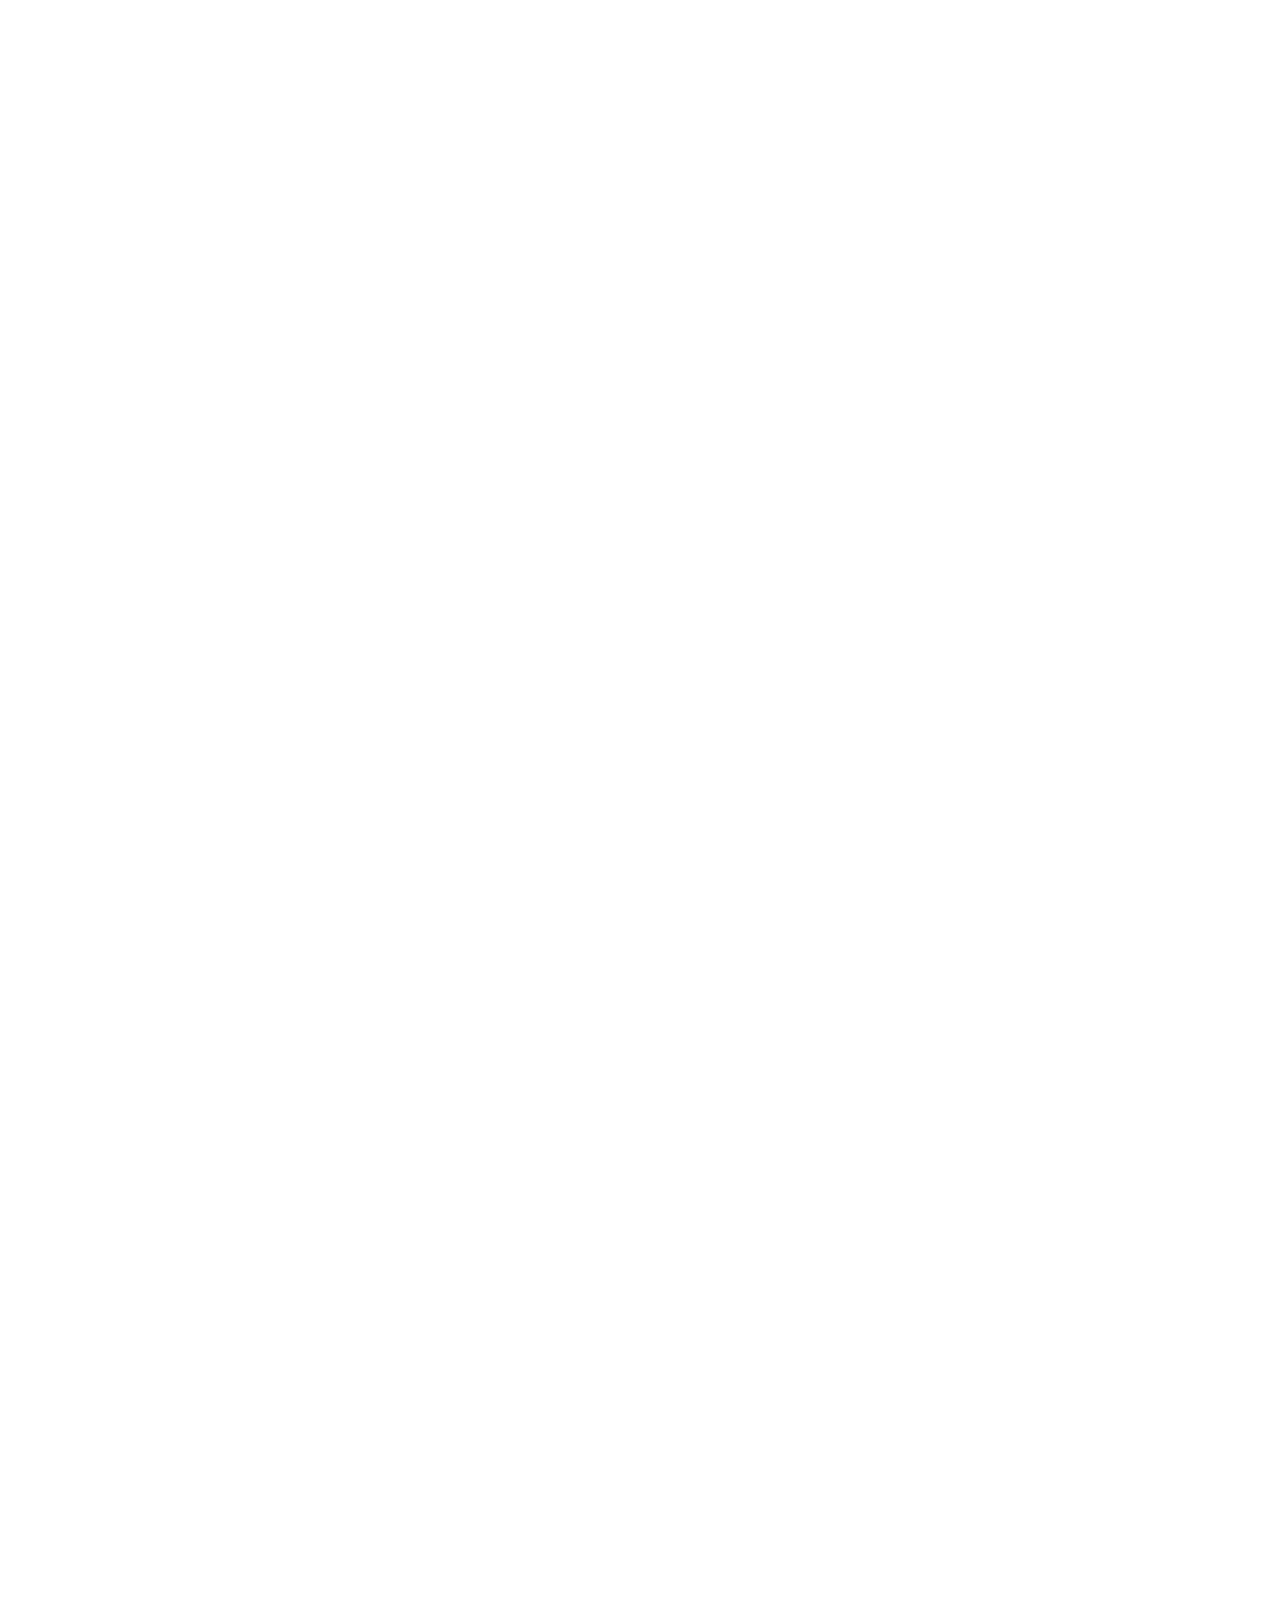
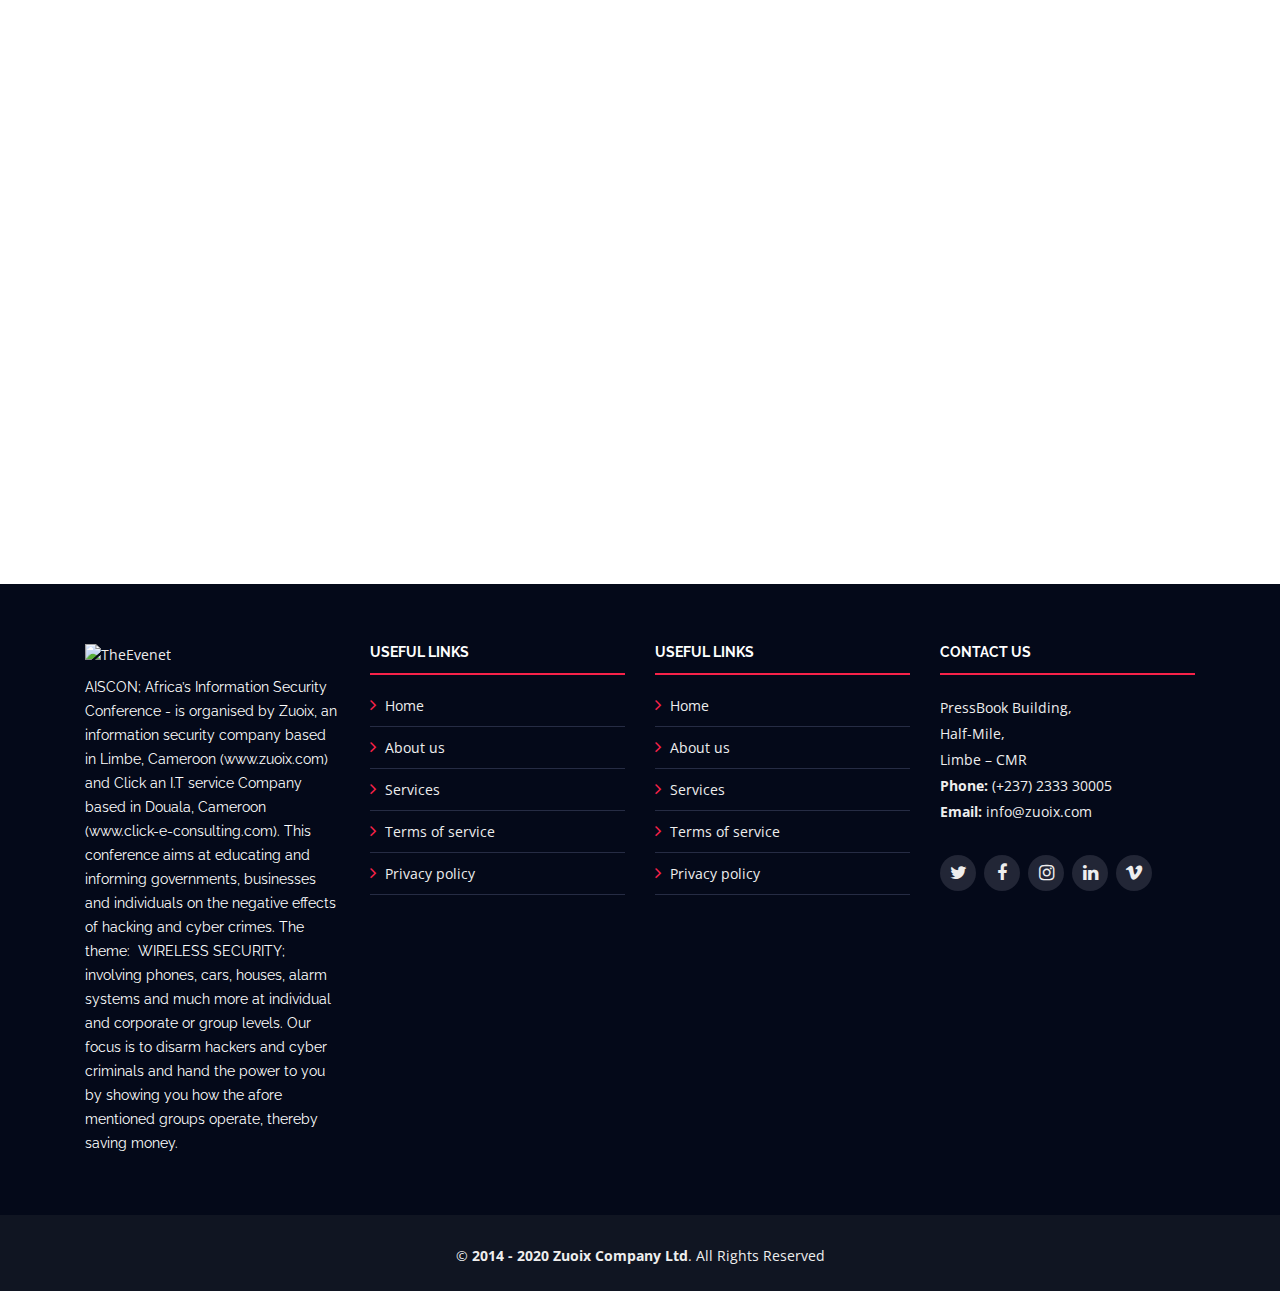
==== commit 624e92cb: "rectified typo" ====
--- a/index.html
+++ b/index.html
@@ -55,7 +55,7 @@
           <li><a href="#hotels">Hotels</a></li>
           <li><a href="#gallery">Gallery</a></li>
           <li><a href="#supporters">Sponsors</a></li>
-          <li><a href="#blog" target="_blank">Blog</a></li>
+          <li><a href="blog.php" target="_blank">Blog</a></li>
           <li><a href="#Resources" target="_blank">Resources</a></li>
           <li><a href="#contact">Contact</a></li>
           <li class="buy-tickets"><a href="#buy-tickets">Buy Tickets</a></li>
@@ -595,7 +595,7 @@
       <div class="container">
         <div class="section-header">
           <h2>Hotels</h2>
-          <p>Her are some nearby hotels</p>
+          <p>Here are some nearby hotels</p>
         </div>
 
         <div class="row">
@@ -667,90 +667,114 @@
         <p>2016</p>
       </b>
       <div class="owl-carousel gallery-carousel">
-        <a href="img/gallery/2016/rsz_13.png" class="venobox" data-gall="gallery-carousel"><img src="img/gallery/2016/rsz_13.png"
-            alt=""></a>
-        <a href="img/gallery/2016/rsz_14.png" class="venobox" data-gall="gallery-carousel"><img src="img/gallery/2016/rsz_14.png"
-            alt=""></a>
-        <a href="img/gallery/2016/rsz_15.png" class="venobox" data-gall="gallery-carousel"><img src="img/gallery/2016/rsz_15.png"
-            alt=""></a>
-        <a href="img/gallery/2016/rsz_16.png" class="venobox" data-gall="gallery-carousel"><img src="img/gallery/2016/rsz_16.png"
-            alt=""></a>
-        <a href="img/gallery/2016/rsz_17.png" class="venobox" data-gall="gallery-carousel"><img src="img/gallery/2016/rsz_17.png"
-            alt=""></a>
-        <a href="img/gallery/2016/rsz_18.png" class="venobox" data-gall="gallery-carousel"><img src="img/gallery/2016/rsz_18.png"
-            alt=""></a>
-        <a href="img/gallery/2016/rsz_19.png" class="venobox" data-gall="gallery-carousel"><img src="img/gallery/2016/rsz_19.png"
-            alt=""></a>
-        <a href="img/gallery/2016/rsz_20.png" class="venobox" data-gall="gallery-carousel"><img src="img/gallery/2016/rsz_20.png"
-            alt=""></a>
+        <a href="img/gallery/2016/rsz_13.png" class="venobox" data-gall="gallery-carousel"><img
+            src="img/gallery/2016/rsz_13.png" alt=""></a>
+        <a href="img/gallery/2016/rsz_14.png" class="venobox" data-gall="gallery-carousel"><img
+            src="img/gallery/2016/rsz_14.png" alt=""></a>
+        <a href="img/gallery/2016/rsz_15.png" class="venobox" data-gall="gallery-carousel"><img
+            src="img/gallery/2016/rsz_15.png" alt=""></a>
+        <a href="img/gallery/2016/rsz_16.png" class="venobox" data-gall="gallery-carousel"><img
+            src="img/gallery/2016/rsz_16.png" alt=""></a>
+        <a href="img/gallery/2016/rsz_17.png" class="venobox" data-gall="gallery-carousel"><img
+            src="img/gallery/2016/rsz_17.png" alt=""></a>
+        <a href="img/gallery/2016/rsz_18.png" class="venobox" data-gall="gallery-carousel"><img
+            src="img/gallery/2016/rsz_18.png" alt=""></a>
+        <a href="img/gallery/2016/rsz_19.png" class="venobox" data-gall="gallery-carousel"><img
+            src="img/gallery/2016/rsz_19.png" alt=""></a>
+        <a href="img/gallery/2016/rsz_20.png" class="venobox" data-gall="gallery-carousel"><img
+            src="img/gallery/2016/rsz_20.png" alt=""></a>
         <a href="img/gallery/2016/rsz_211.png" class="venobox" data-gall="gallery-carousel"><img
             src="img/gallery/2016/rsz_211.png" alt=""></a>
-        <a href="img/gallery/2016/rsz_22.png" class="venobox" data-gall="gallery-carousel"><img src="img/gallery/2016/rsz_22.png"
-            alt=""></a>
+        <a href="img/gallery/2016/rsz_22.png" class="venobox" data-gall="gallery-carousel"><img
+            src="img/gallery/2016/rsz_22.png" alt=""></a>
         <a href="img/gallery/2016/rsz_221.png" class="venobox" data-gall="gallery-carousel"><img
             src="img/gallery/2016/rsz_221.png" alt=""></a>
-        <a href="img/gallery/2016/rsz_23.png" class="venobox" data-gall="gallery-carousel"><img src="img/gallery/2016/rsz_23.png"
-            alt=""></a>
-        <a href="img/gallery/2016/rsz_24.png" class="venobox" data-gall="gallery-carousel"><img src="img/gallery/2016/rsz_24.png"
-            alt=""></a>
+        <a href="img/gallery/2016/rsz_23.png" class="venobox" data-gall="gallery-carousel"><img
+            src="img/gallery/2016/rsz_23.png" alt=""></a>
+        <a href="img/gallery/2016/rsz_24.png" class="venobox" data-gall="gallery-carousel"><img
+            src="img/gallery/2016/rsz_24.png" alt=""></a>
         <a href="img/gallery/2016/rsz_25 (1).png" class="venobox" data-gall="gallery-carousel"><img
             src="img/gallery/2016/rsz_25 (1).png" alt=""></a>
-        <a href="img/gallery/2016/rsz_25.png" class="venobox" data-gall="gallery-carousel"><img src="img/gallery/2016/rsz_25.png"
-            alt=""></a>
-        <a href="img/gallery/2016/rsz_6.png" class="venobox" data-gall="gallery-carousel"><img src="img/gallery/2016/rsz_6.png"
-            alt=""></a>
-        <a href="img/gallery/2016/rsz_7.png" class="venobox" data-gall="gallery-carousel"><img src="img/gallery/2016/rsz_7.png"
-            alt=""></a>
-        <a href="img/gallery/2016/rsz_8.png" class="venobox" data-gall="gallery-carousel"><img src="img/gallery/2016/rsz_8.png"
-            alt=""></a>
-        <a href="img/gallery/2016/rsz_9.png" class="venobox" data-gall="gallery-carousel"><img src="img/gallery/2016/rsz_9.png"
-            alt=""></a>
+        <a href="img/gallery/2016/rsz_25.png" class="venobox" data-gall="gallery-carousel"><img
+            src="img/gallery/2016/rsz_25.png" alt=""></a>
+        <a href="img/gallery/2016/rsz_6.png" class="venobox" data-gall="gallery-carousel"><img
+            src="img/gallery/2016/rsz_6.png" alt=""></a>
+        <a href="img/gallery/2016/rsz_7.png" class="venobox" data-gall="gallery-carousel"><img
+            src="img/gallery/2016/rsz_7.png" alt=""></a>
+        <a href="img/gallery/2016/rsz_8.png" class="venobox" data-gall="gallery-carousel"><img
+            src="img/gallery/2016/rsz_8.png" alt=""></a>
+        <a href="img/gallery/2016/rsz_9.png" class="venobox" data-gall="gallery-carousel"><img
+            src="img/gallery/2016/rsz_9.png" alt=""></a>
 
       </div>
 
       <b>
-        <p>2020</p>
+        <p>2019</p>
       </b>
       <div class="owl-carousel gallery-carousel">
-        <a href="img/gallery/1.jpg" class="venobox" data-gall="gallery-carousel"><img src="img/gallery/1.jpg"
-            alt=""></a>
-        <a href="img/gallery/rsz_14.png" class="venobox" data-gall="gallery-carousel"><img src="img/gallery/rsz_14.png"
-            alt=""></a>
-        <a href="img/gallery/rsz_15.png" class="venobox" data-gall="gallery-carousel"><img src="img/gallery/rsz_15.png"
-            alt=""></a>
-        <a href="img/gallery/rsz_16.png" class="venobox" data-gall="gallery-carousel"><img src="img/gallery/rsz_16.png"
-            alt=""></a>
-        <a href="img/gallery/rsz_17.png" class="venobox" data-gall="gallery-carousel"><img src="img/gallery/rsz_17.png"
-            alt=""></a>
-        <a href="img/gallery/rsz_18.png" class="venobox" data-gall="gallery-carousel"><img src="img/gallery/rsz_18.png"
-            alt=""></a>
-        <a href="img/gallery/rsz_19.png" class="venobox" data-gall="gallery-carousel"><img src="img/gallery/rsz_19.png"
-            alt=""></a>
-        <a href="img/gallery/rsz_20.png" class="venobox" data-gall="gallery-carousel"><img src="img/gallery/rsz_20.png"
-            alt=""></a>
-        <a href="img/gallery/rsz_211.png" class="venobox" data-gall="gallery-carousel"><img
-            src="img/gallery/rsz_211.png" alt=""></a>
-        <a href="img/gallery/rsz_22.png" class="venobox" data-gall="gallery-carousel"><img src="img/gallery/rsz_22.png"
-            alt=""></a>
-        <a href="img/gallery/rsz_221.png" class="venobox" data-gall="gallery-carousel"><img
-            src="img/gallery/rsz_221.png" alt=""></a>
-        <a href="img/gallery/rsz_23.png" class="venobox" data-gall="gallery-carousel"><img src="img/gallery/rsz_23.png"
-            alt=""></a>
-        <a href="img/gallery/rsz_24.png" class="venobox" data-gall="gallery-carousel"><img src="img/gallery/rsz_24.png"
-            alt=""></a>
-        <a href="img/gallery/rsz_25 (1).png" class="venobox" data-gall="gallery-carousel"><img
-            src="img/gallery/rsz_25 (1).png" alt=""></a>
-        <a href="img/gallery/rsz_25.png" class="venobox" data-gall="gallery-carousel"><img src="img/gallery/rsz_25.png"
-            alt=""></a>
-        <a href="img/gallery/rsz_6.png" class="venobox" data-gall="gallery-carousel"><img src="img/gallery/rsz_6.png"
-            alt=""></a>
-        <a href="img/gallery/rsz_7.png" class="venobox" data-gall="gallery-carousel"><img src="img/gallery/rsz_7.png"
-            alt=""></a>
-        <a href="img/gallery/rsz_8.png" class="venobox" data-gall="gallery-carousel"><img src="img/gallery/rsz_8.png"
-            alt=""></a>
-        <a href="img/gallery/rsz_9.png" class="venobox" data-gall="gallery-carousel"><img src="img/gallery/rsz_9.png"
-            alt=""></a>
-
+        <a href="img/gallery/2019/rsz_35.png" class="venobox" data-gall="gallery-carousel"><img
+            src="img/gallery/2019/rsz_35.png" alt=""></a>
+        <a href="img/gallery/2019/rsz_10.png" class="venobox" data-gall="gallery-carousel"><img
+            src="img/gallery/2019/rsz_10.png" alt=""></a>
+        <a href="img/gallery/2019/rsz_111.png" class="venobox" data-gall="gallery-carousel"><img
+            src="img/gallery/2019/rsz_111.png" alt=""></a>
+        <a href="img/gallery/2019/rsz_112.png" class="venobox" data-gall="gallery-carousel"><img
+            src="img/gallery/2019/rsz_112.png" alt=""></a>
+        <a href="img/gallery/2019/rsz_13.png" class="venobox" data-gall="gallery-carousel"><img
+            src="img/gallery/2019/rsz_13.png" alt=""></a>
+        <a href="img/gallery/2019/rsz_134.png" class="venobox" data-gall="gallery-carousel"><img
+            src="img/gallery/2019/rsz_134.png" alt=""></a>
+        <a href="img/gallery/2019/rsz_139.png" class="venobox" data-gall="gallery-carousel"><img
+            src="img/gallery/2019/rsz_139.png" alt=""></a>
+        <a href="img/gallery/2019/rsz_14.png" class="venobox" data-gall="gallery-carousel"><img
+            src="img/gallery/2019/rsz_14.png" alt=""></a>
+        <a href="img/gallery/2019/rsz_15.png" class="venobox" data-gall="gallery-carousel"><img
+            src="img/gallery/2019/rsz_15.png" alt=""></a>
+        <a href="img/gallery/2019/rsz_17.png" class="venobox" data-gall="gallery-carousel"><img
+            src="img/gallery/2019/rsz_17.png" alt=""></a>
+        <a href="img/gallery/2019/rsz_18.png" class="venobox" data-gall="gallery-carousel"><img
+            src="img/gallery/2019/rsz_18.png" alt=""></a>
+        <a href="img/gallery/2019/rsz_20.png" class="venobox" data-gall="gallery-carousel"><img
+            src="img/gallery/2019/rsz_20.png" alt=""></a>
+        <a href="img/gallery/2019/rsz_22.png" class="venobox" data-gall="gallery-carousel"><img
+            src="img/gallery/2019/rsz_22.png" alt=""></a>
+        <a href="img/gallery/2019/rsz_16.png" class="venobox" data-gall="gallery-carousel"><img
+            src="img/gallery/2019/rsz_16.png" alt=""></a>
+        <a href="img/gallery/2019/rsz_23.png" class="venobox" data-gall="gallery-carousel"><img
+            src="img/gallery/2019/rsz_23.png" alt=""></a>
+        <a href="img/gallery/2019/rsz_24.png" class="venobox" data-gall="gallery-carousel"><img
+            src="img/gallery/2019/rsz_25.png" alt=""></a>
+        <a href="img/gallery/2019/rsz_25.png" class="venobox" data-gall="gallery-carousel"><img
+            src="img/gallery/2019/rsz_25.png" alt=""></a>
+        <a href="img/gallery/2019/rsz_26.png" class="venobox" data-gall="gallery-carousel"><img
+            src="img/gallery/2019/rsz_26.png" alt=""></a>
+        <a href="img/gallery/2019/rsz_27.png" class="venobox" data-gall="gallery-carousel"><img
+            src="img/gallery/2019/rsz_27.png" alt=""></a>
+
+        <a href="img/gallery/2019/rsz_19.png" class="venobox" data-gall="gallery-carousel"><img
+            src="img/gallery/2019/rsz_19.png" alt=""></a>
+        <a href="img/gallery/2019/rsz_28.png" class="venobox" data-gall="gallery-carousel"><img
+            src="img/gallery/2019/rsz_28.png" alt=""></a>
+        <a href="img/gallery/2019/rsz_29.png" class="venobox" data-gall="gallery-carousel"><img
+            src="img/gallery/2019/rsz_29.png" alt=""></a>
+        <a href="img/gallery/2019/rsz_30.png" class="venobox" data-gall="gallery-carousel"><img
+            src="img/gallery/2019/rsz_30.png" alt=""></a>
+        <a href="img/gallery/2019/rsz_31.png" class="venobox" data-gall="gallery-carousel"><img
+            src="img/gallery/2019/rsz_31.png" alt=""></a>
+        <a href="img/gallery/2019/rsz_32.png" class="venobox" data-gall="gallery-carousel"><img
+            src="img/gallery/2019/rsz_32.png" alt=""></a>
+        <a href="img/gallery/2019/rsz_33.png" class="venobox" data-gall="gallery-carousel"><img
+            src="img/gallery/2019/rsz_33.png" alt=""></a>
+        <a href="img/gallery/2019/rsz_37.png" class="venobox" data-gall="gallery-carousel"><img
+            src="img/gallery/2019/rsz_37.png" alt=""></a>
+        <a href="img/gallery/2019/rsz_38.png" class="venobox" data-gall="gallery-carousel"><img
+            src="img/gallery/2019/rsz_38.png" alt=""></a>
+        <a href="img/gallery/2019/rsz_39.png" class="venobox" data-gall="gallery-carousel"><img
+            src="img/gallery/2019/rsz_39.png" alt=""></a>
+        <a href="img/gallery/2019/rsz_5.png" class="venobox" data-gall="gallery-carousel"><img
+            src="img/gallery/2019/rsz_5.png" alt=""></a>
+        <a href="img/gallery/2019/rsz_8.png" class="venobox" data-gall="gallery-carousel"><img
+            src="img/gallery/2019/rsz_8.png" alt=""></a>
       </div>
     </section>
 
@@ -1107,7 +1131,7 @@
             <div class="contact-email">
               <i class="ion-ios-email-outline"></i>
               <h3>Email</h3>
-              <p><a href="info@zuoix.com">info@zuoix.com</a></p>
+              <p><a href="info@zuoix.com">info@aiscon.is</a></p>
             </div>
           </div>
 
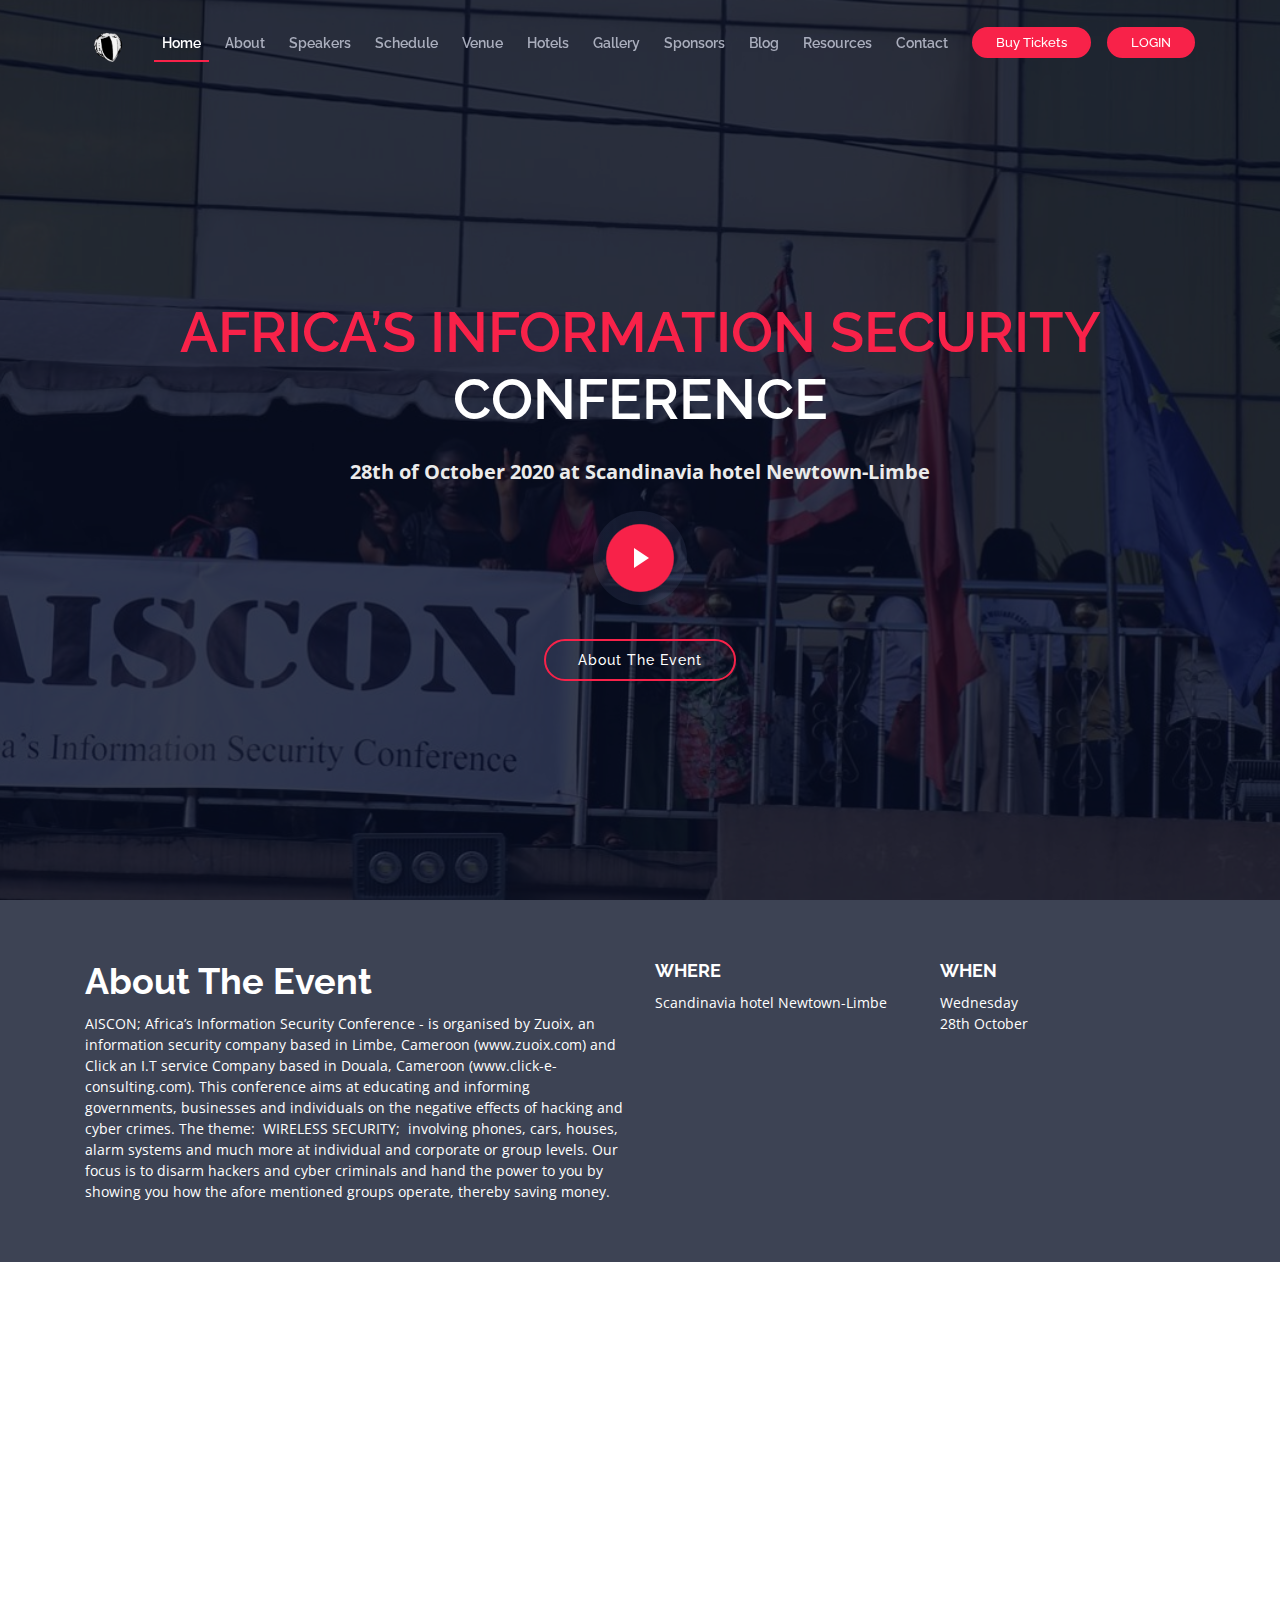
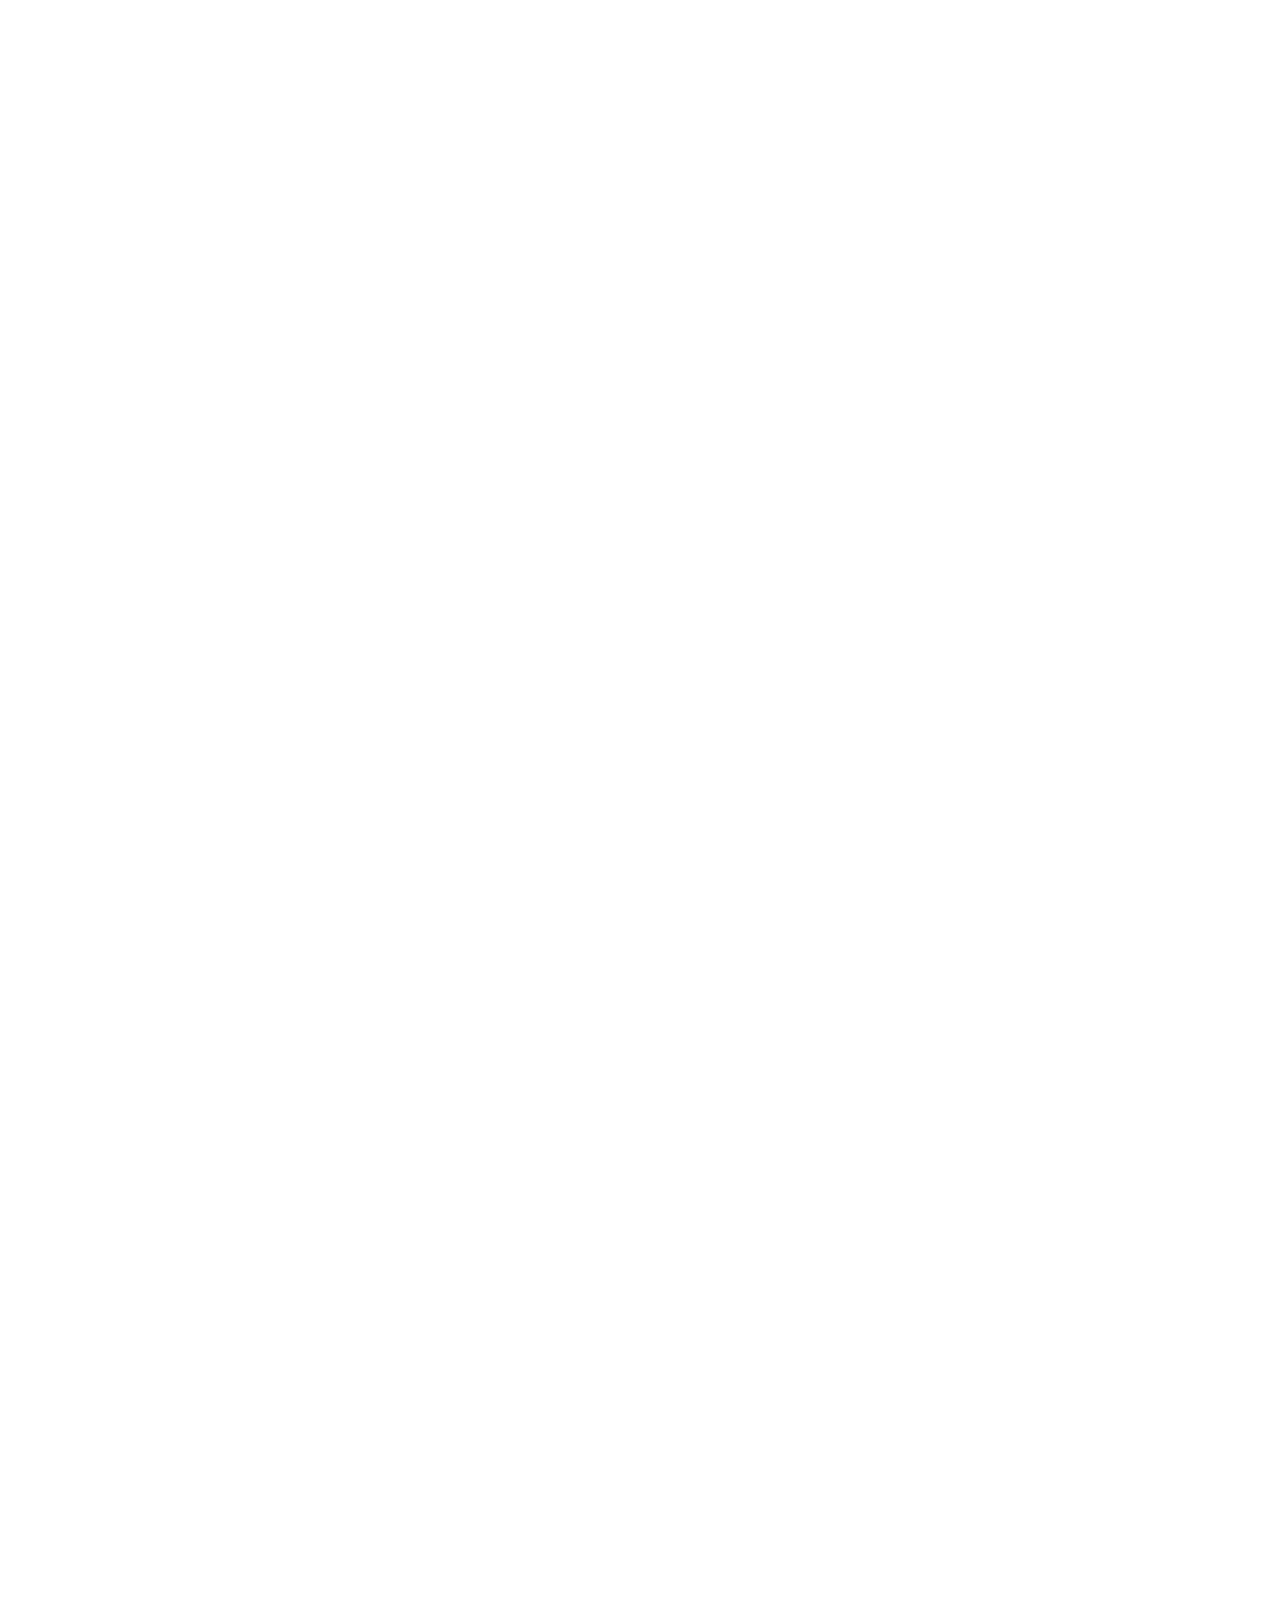
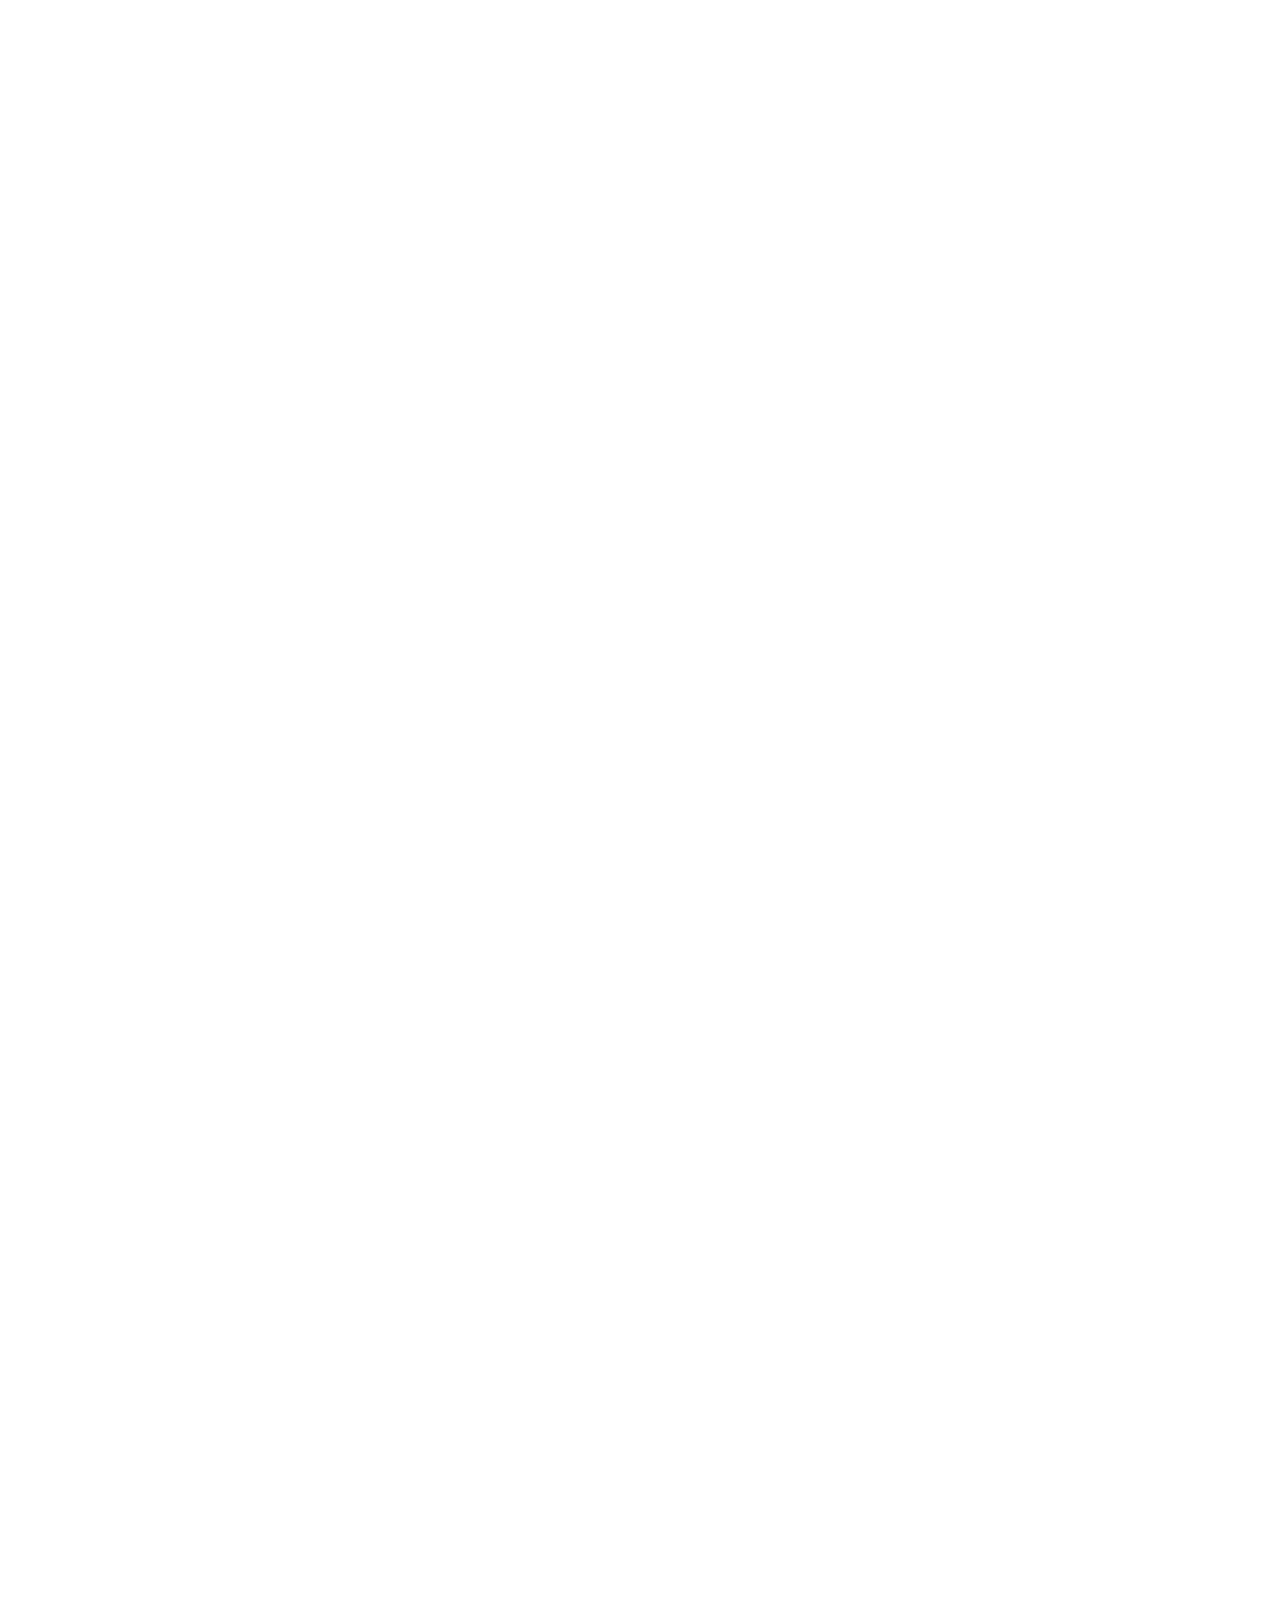
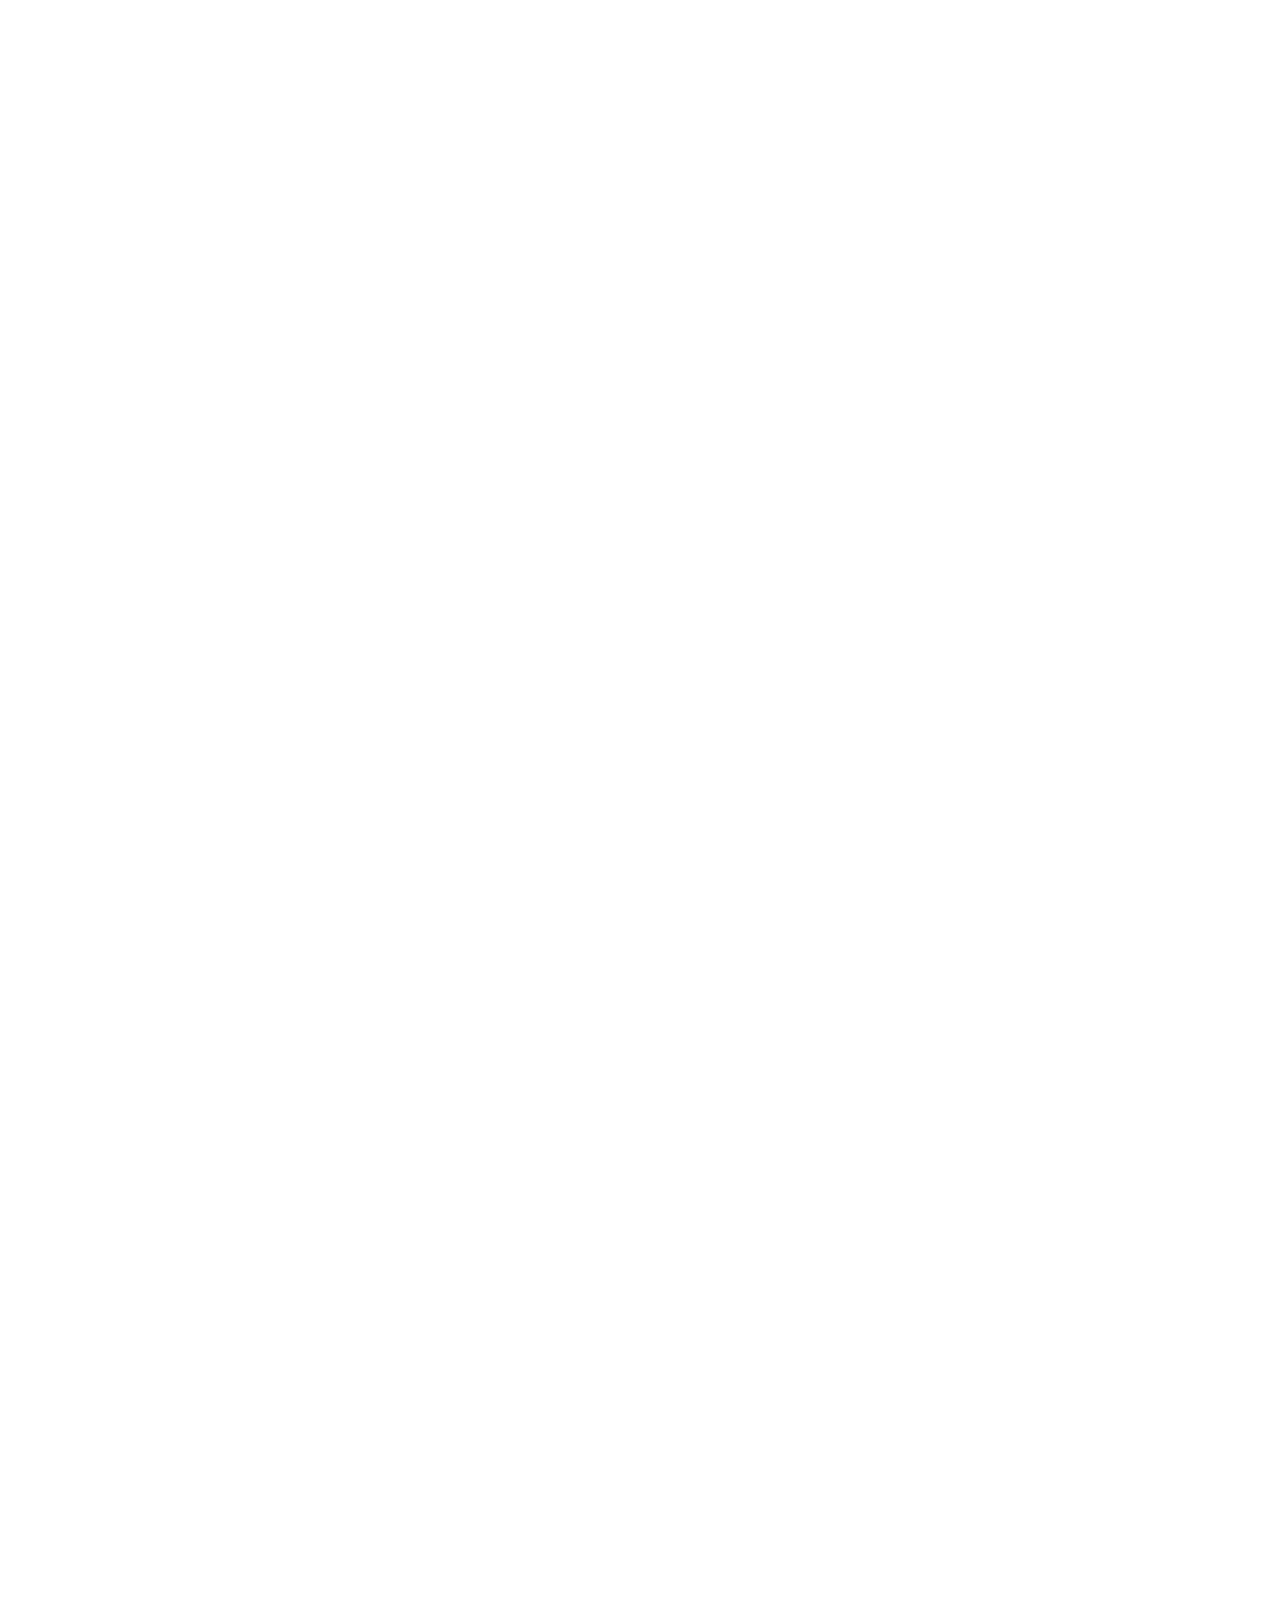
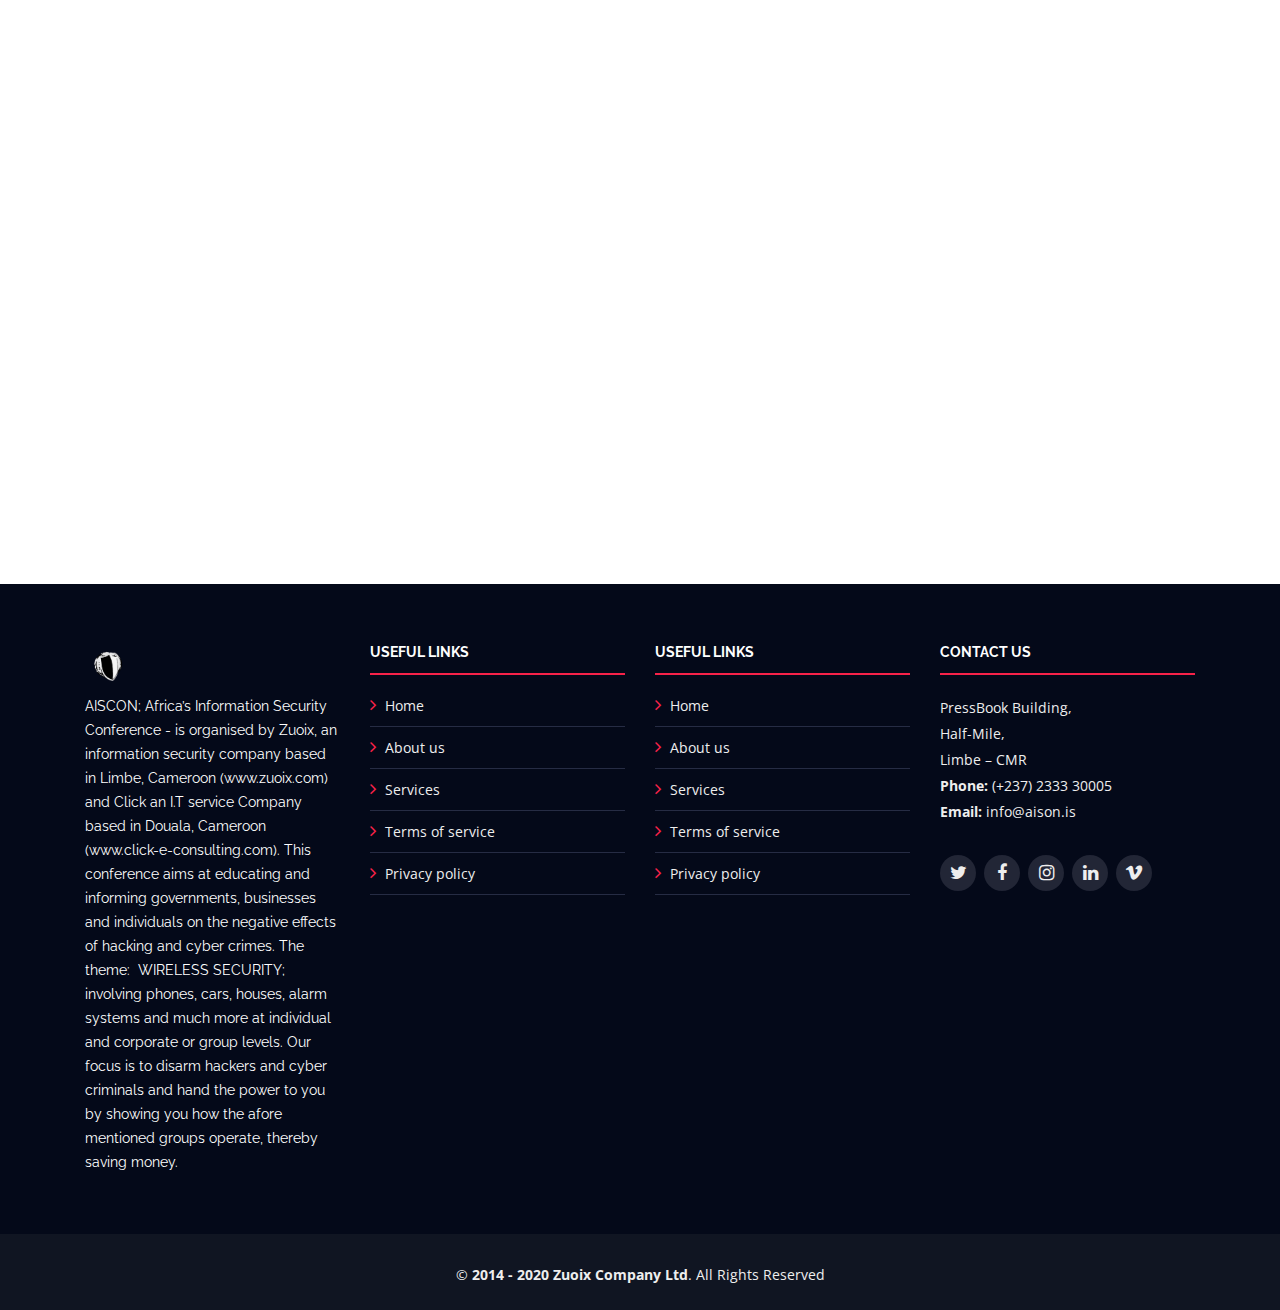
==== commit 07b78ca1: "Modification of dummy info -Modified styles of some elements -Added login button for VIP and Premium" ====
--- a/index.html
+++ b/index.html
@@ -59,10 +59,41 @@
           <li><a href="#Resources" target="_blank">Resources</a></li>
           <li><a href="#contact">Contact</a></li>
           <li class="buy-tickets"><a href="#buy-tickets">Buy Tickets</a></li>
+          <li class="buy-tickets" data-toggle="modal" data-target="#login-modal" data-ticket-type="standard-access"><a>LOGIN</a></li>
         </ul>
       </nav><!-- #nav-menu-container -->
     </div>
   </header><!-- #header -->
+
+    <!--==========================
+    login modal
+  ============================-->
+    <!-- Modal login Form -->
+    <div id="login-modal" class="modal fade">
+      <div class="modal-dialog" role="document">
+        <div class="modal-content">
+          <div class="modal-header">
+            <h4 class="modal-title">Enter Login Credentials</h4>
+            <button type="button" class="close" data-dismiss="modal" aria-label="Close">
+              <span aria-hidden="true">&times;</span>
+            </button>
+          </div>
+          <div class="modal-body">
+            <form method="POST" action="#">
+              <div class="form-group">
+                <input type="text" class="form-control" name="your-name" placeholder="Your user name">
+              </div>
+              <div class="form-group">
+                <input type="text" class="form-control" name="your-email" placeholder="Your Email">
+              </div>
+              <div class="text-center">
+                <button type="submit" class="btn">LOGIN</button>
+              </div>
+            </form>
+          </div>
+        </div><!-- /.modal-content -->
+      </div><!-- /.modal-dialog -->
+    </div><!-- /.modal -->
 
   <!--==========================
     Intro Section
@@ -907,32 +938,6 @@
                   </p>
                 </div>
               </li>
-
-              <!-- <li>
-                <a data-toggle="collapse" href="#faq5" class="collapsed">Tempus quam pellentesque nec nam aliquam sem et
-                  tortor consequat? <i class="fa fa-minus-circle"></i></a>
-                <div id="faq5" class="collapse" data-parent="#faq-list">
-                  <p>
-                    Molestie a iaculis at erat pellentesque adipiscing commodo. Dignissim suspendisse in est ante in.
-                    Nunc vel risus commodo viverra maecenas accumsan. Sit amet nisl suscipit adipiscing bibendum est.
-                    Purus gravida quis blandit turpis cursus in
-                  </p>
-                </div>
-              </li>
-
-              <li>
-                <a data-toggle="collapse" href="#faq6" class="collapsed">Tortor vitae purus faucibus ornare. Varius vel
-                  pharetra vel turpis nunc eget lorem dolor? <i class="fa fa-minus-circle"></i></a>
-                <div id="faq6" class="collapse" data-parent="#faq-list">
-                  <p>
-                    Laoreet sit amet cursus sit amet dictum sit amet justo. Mauris vitae ultricies leo integer malesuada
-                    nunc vel. Tincidunt eget nullam non nisi est sit amet. Turpis nunc eget lorem dolor sed. Ut
-                    venenatis tellus in metus vulputate eu scelerisque. Pellentesque diam volutpat commodo sed egestas
-                    egestas fringilla phasellus faucibus. Nibh tellus molestie nunc non blandit massa enim nec.
-                  </p>
-                </div>
-              </li> -->
-
             </ul>
           </div>
         </div>
@@ -1182,7 +1187,7 @@
         <div class="row">
 
           <div class="col-lg-3 col-md-6 footer-info">
-            <img src="img/logo_aiscon.png" alt="TheEvenet">
+            <img src="img/logo__.png" alt="AISCON">
             <p>AISCON; Africa’s Information Security Conference - is organised by Zuoix, an
               information security company based in Limbe, Cameroon (www.zuoix.com) and Click an
               I.T service Company based in Douala, Cameroon (www.click-e-consulting.com). This
@@ -1216,17 +1221,6 @@
             </ul>
           </div>
 
-          <!-- <div class="col-lg-3 col-md-6 footer-links">
-            <h4>Useful Links</h4>
-            <ul>
-              <li><i class="fa fa-angle-right"></i> <a href="#">Home</a></li>
-              <li><i class="fa fa-angle-right"></i> <a href="#">About us</a></li>
-              <li><i class="fa fa-angle-right"></i> <a href="#">Services</a></li>
-              <li><i class="fa fa-angle-right"></i> <a href="#">Terms of service</a></li>
-              <li><i class="fa fa-angle-right"></i> <a href="#">Privacy policy</a></li>
-            </ul>
-          </div> -->
-
           <div class="col-lg-3 col-md-6 footer-contact">
             <h4>Contact Us</h4>
             <p>
@@ -1234,7 +1228,7 @@
               Half-Mile,<br>
               Limbe – CMR<br>
               <strong>Phone:</strong> (+237) 2333 30005<br>
-              <strong>Email:</strong> info@zuoix.com<br>
+              <strong>Email:</strong> info@aison.is<br>
             </p>
 
             <div class="social-links">
--- a/css/style.css
+++ b/css/style.css
@@ -1,10 +1,3 @@
-/*
-  Theme Name: TheEvent
-  Theme URL: https://bootstrapmade.com/theevent-conference-event-bootstrap-template/
-  Author: BootstrapMade.com
-  License: https://bootstrapmade.com/license/
-*/
-
 /*--------------------------------------------------------------
 # General
 --------------------------------------------------------------*/
@@ -300,6 +293,8 @@
   width: 100%;
 }
 
+
+
 .nav-menu li.buy-tickets a {
   color: #fff;
   background: #f82249;
@@ -316,6 +311,7 @@
 
 .nav-menu li.buy-tickets a:hover {
   background: none;
+  cursor: pointer;
 }
 
 .nav-menu li.buy-tickets:hover a:before,
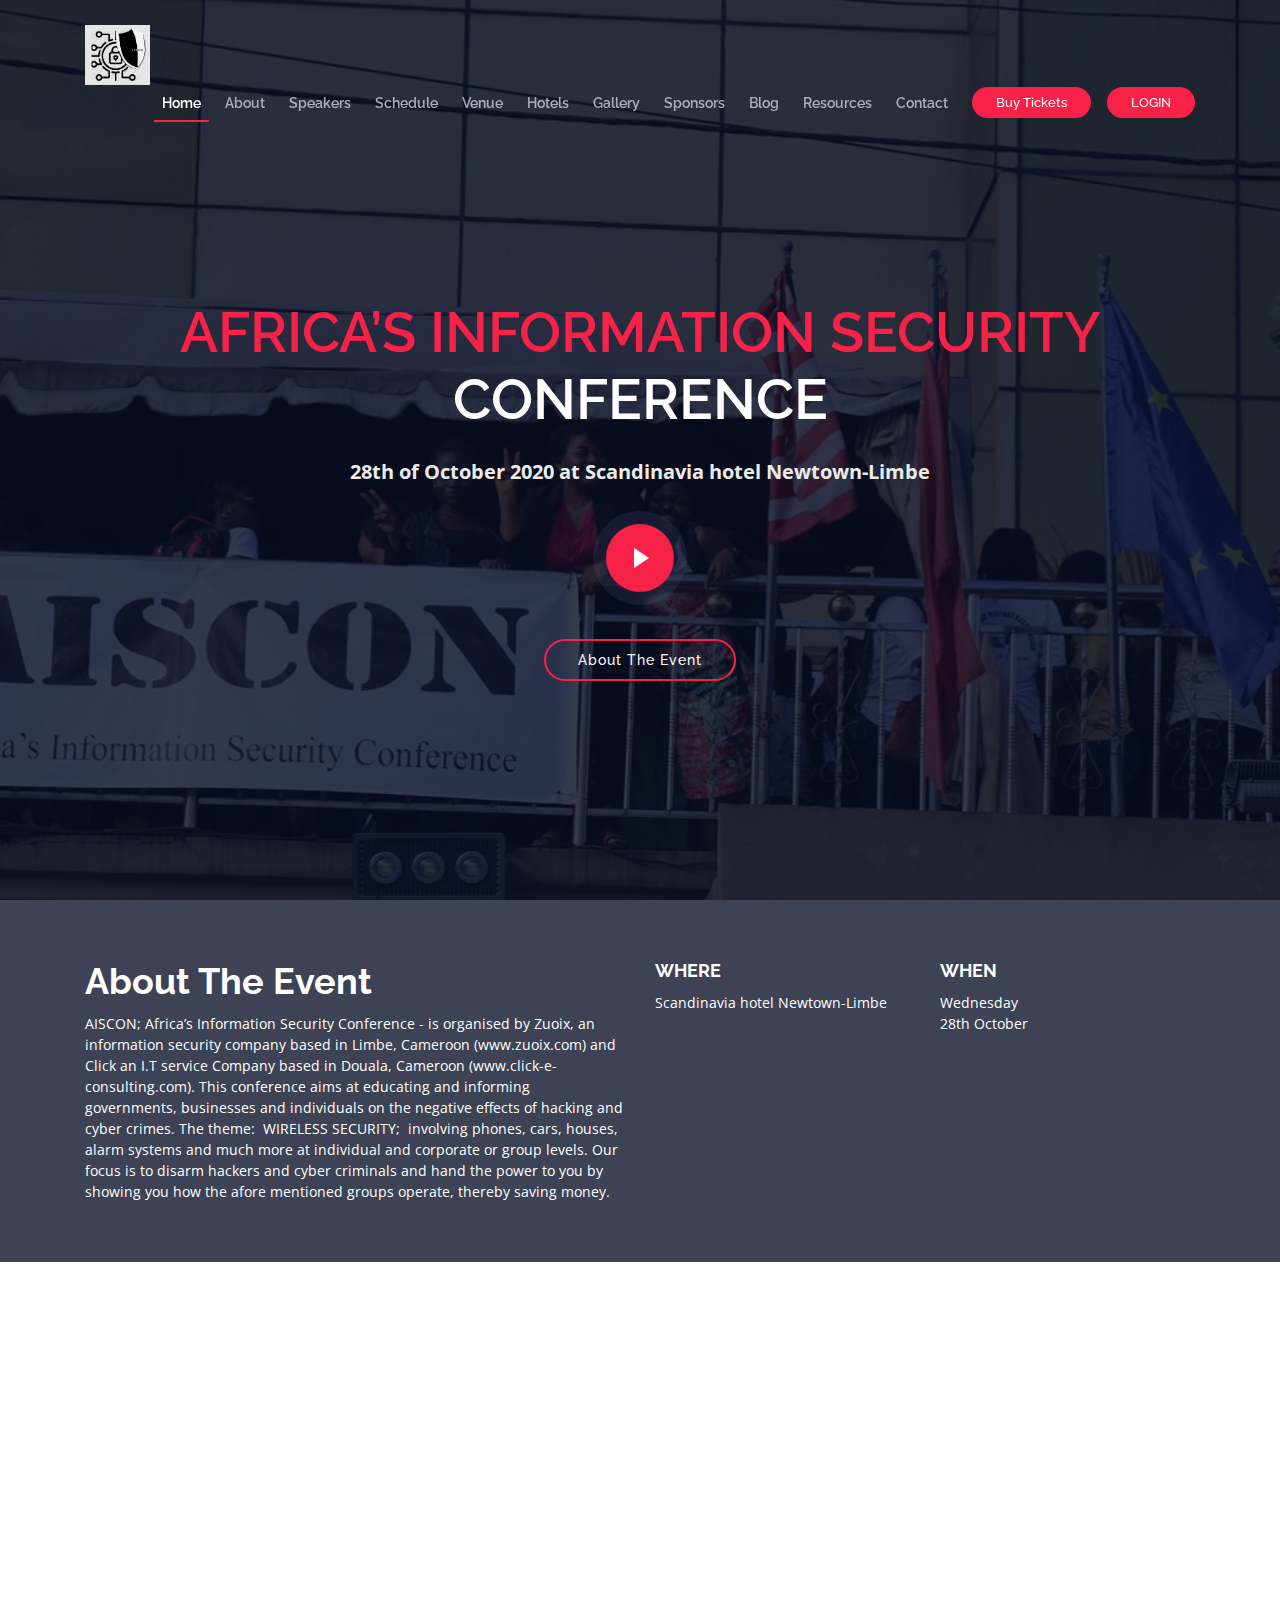
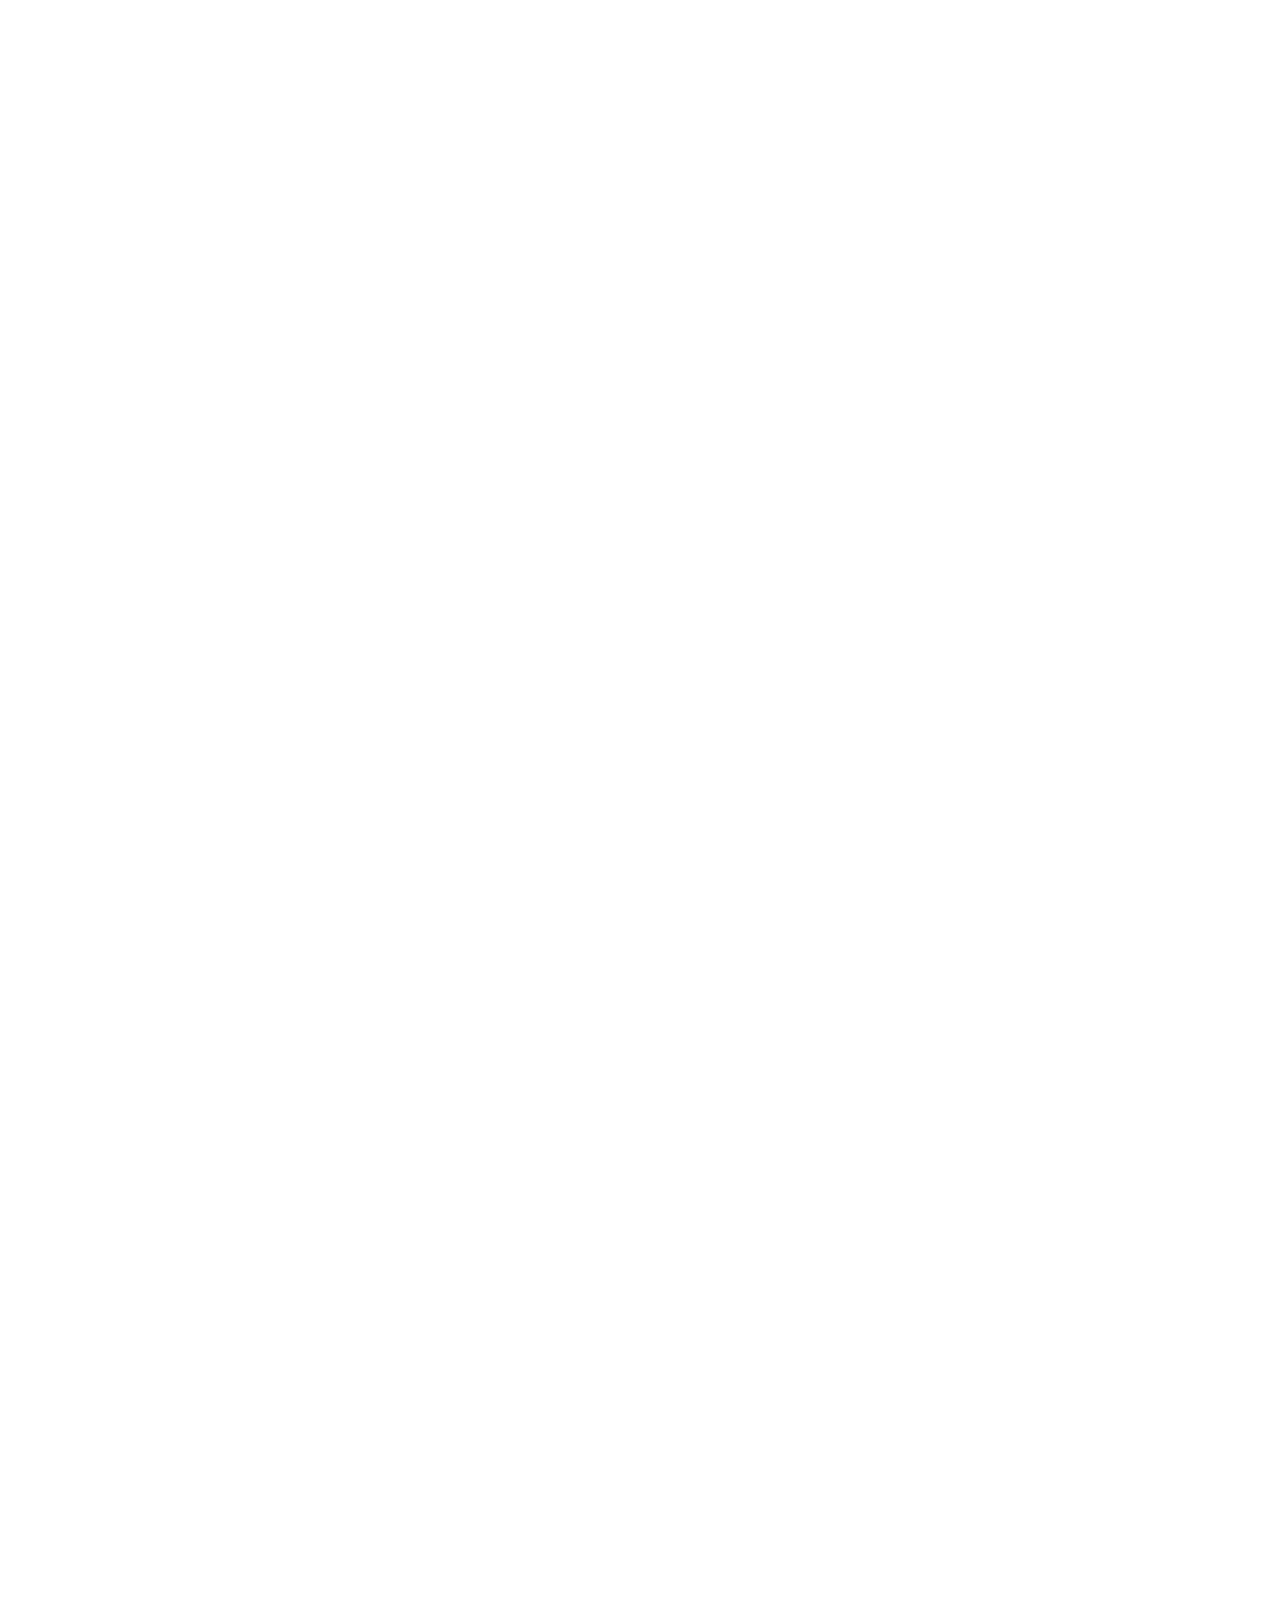
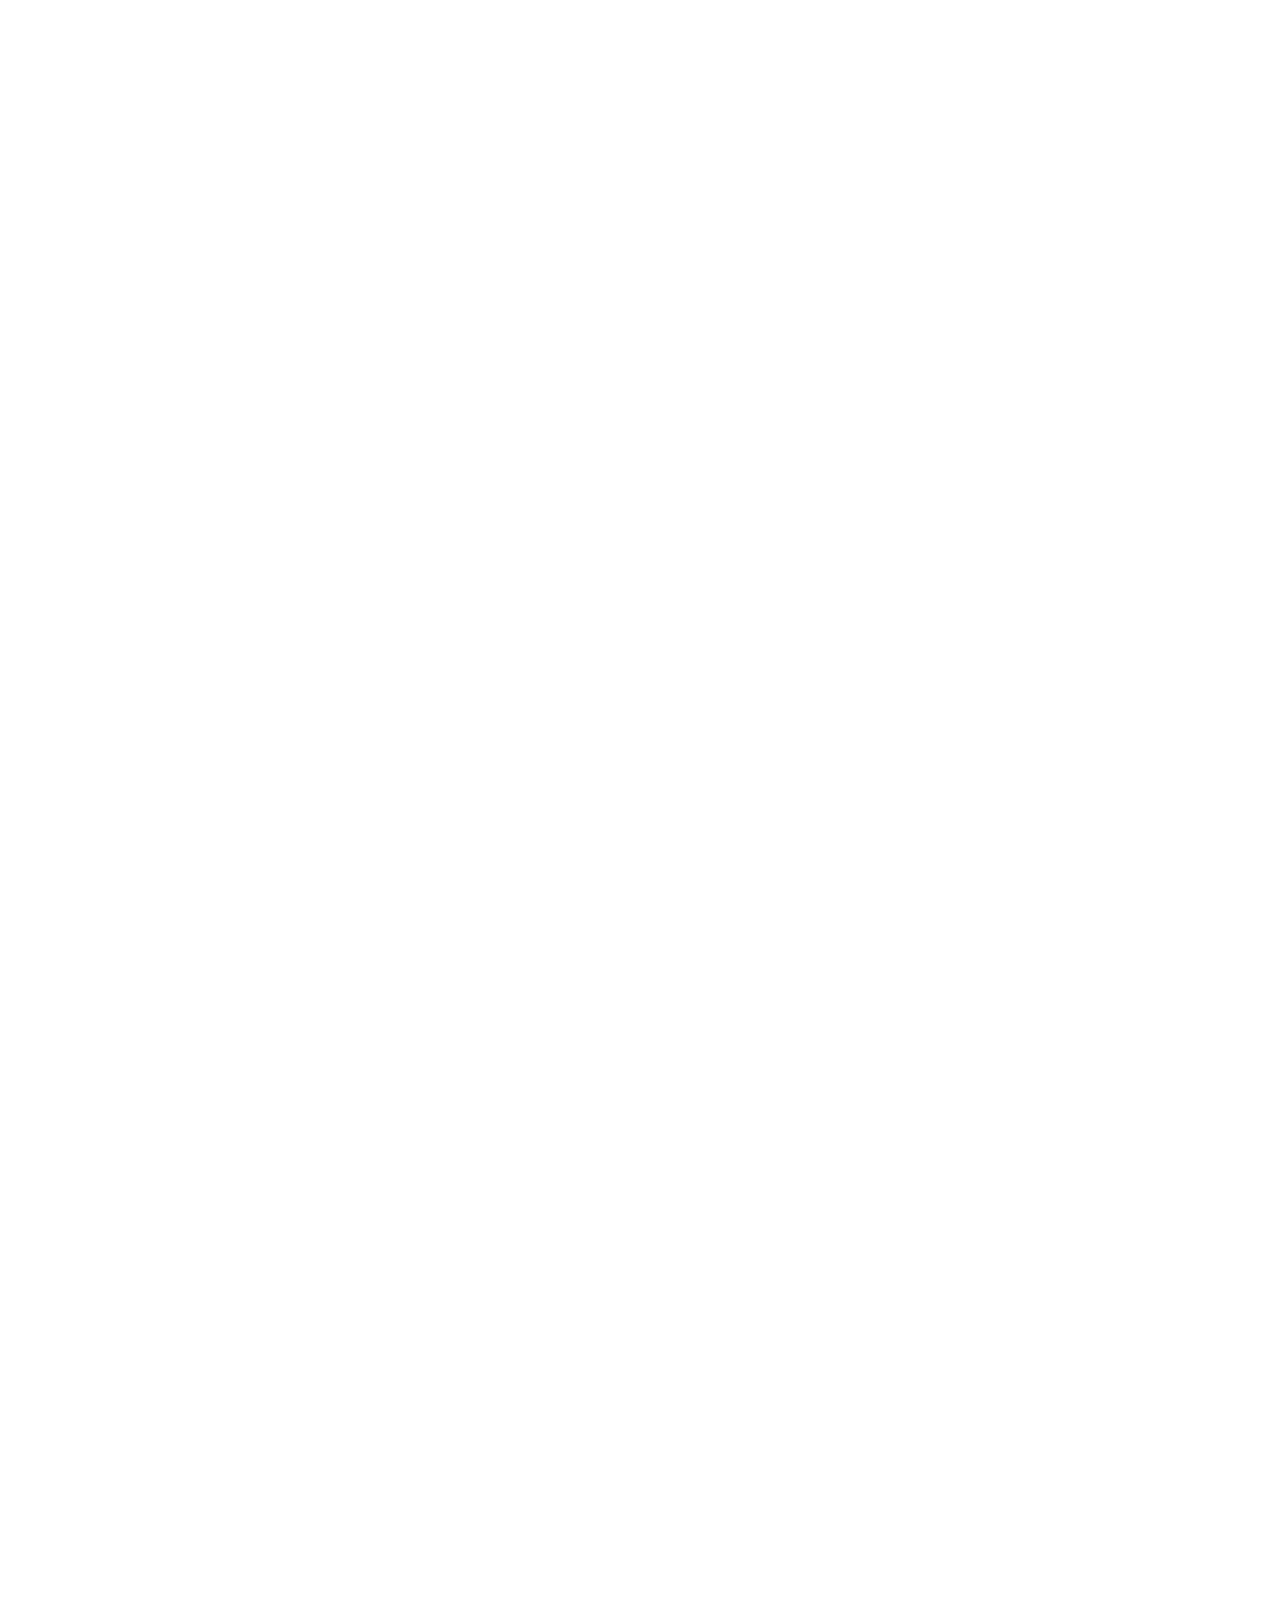
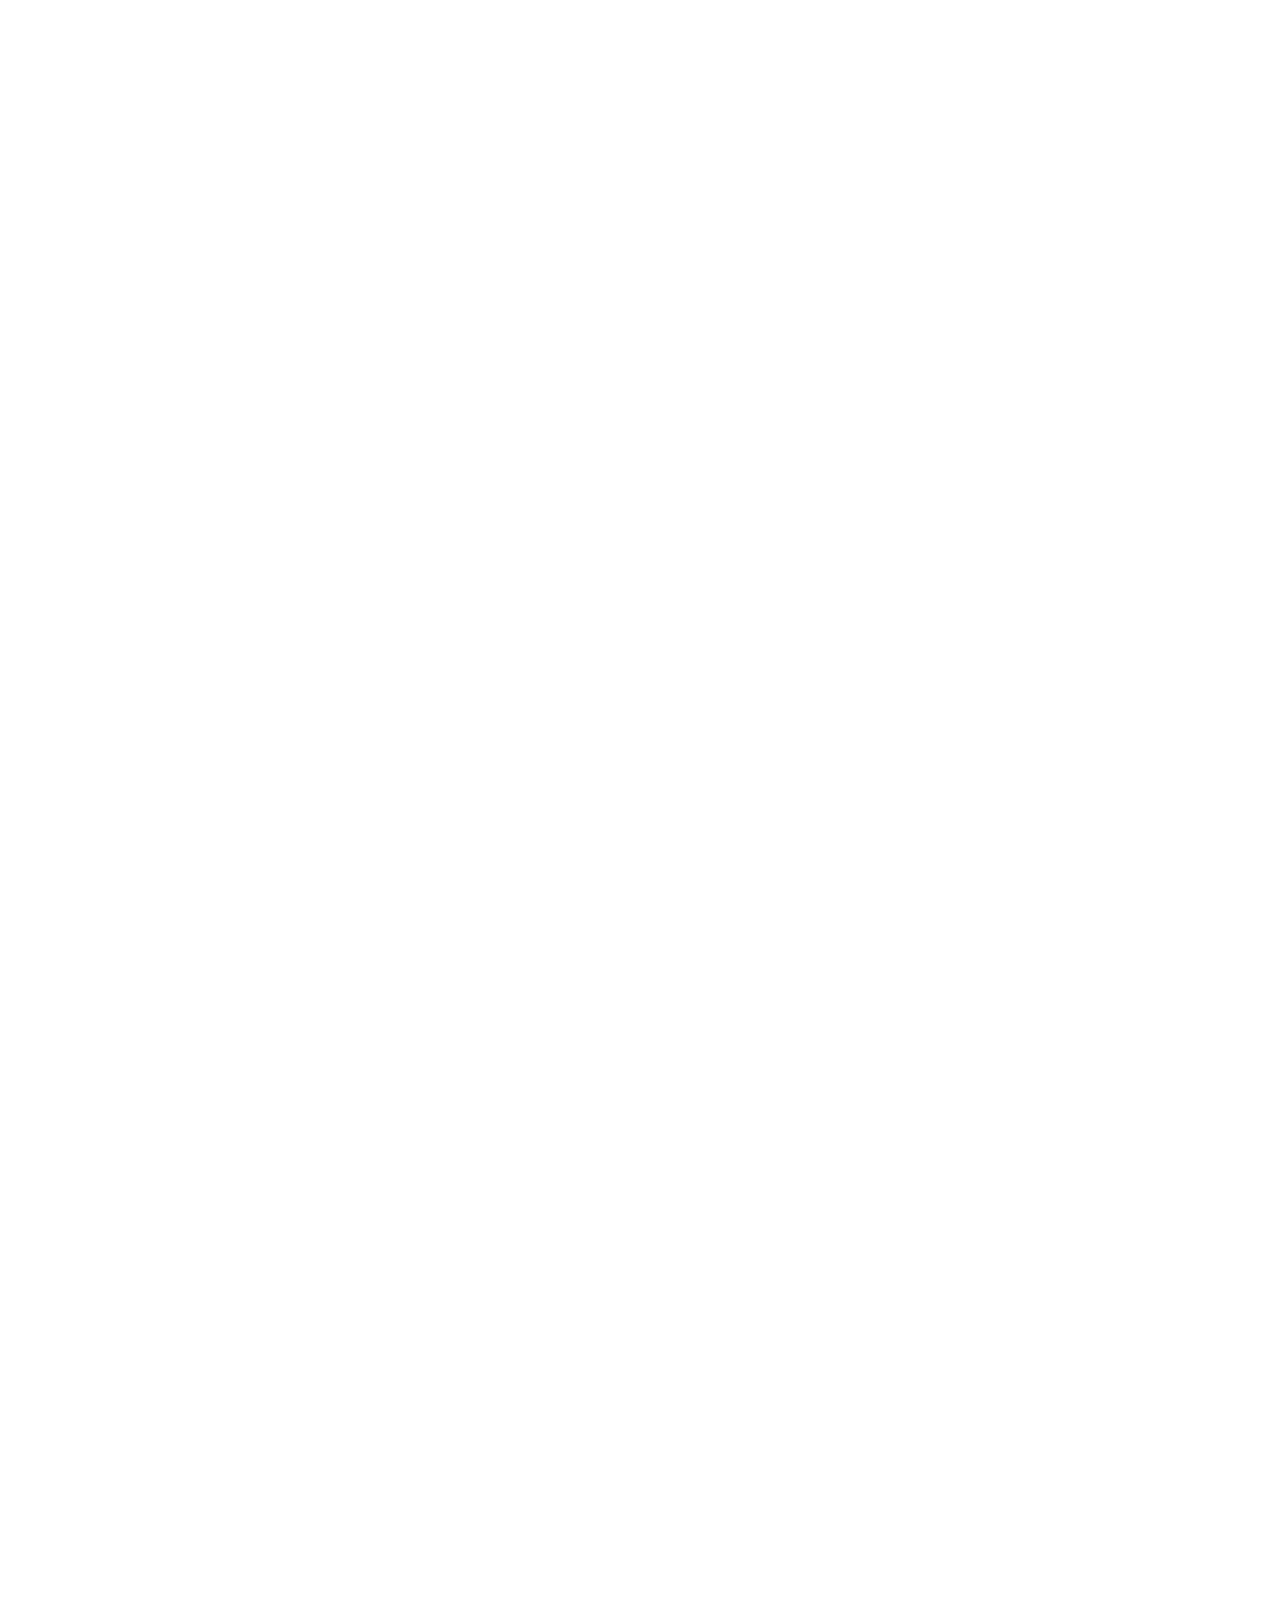
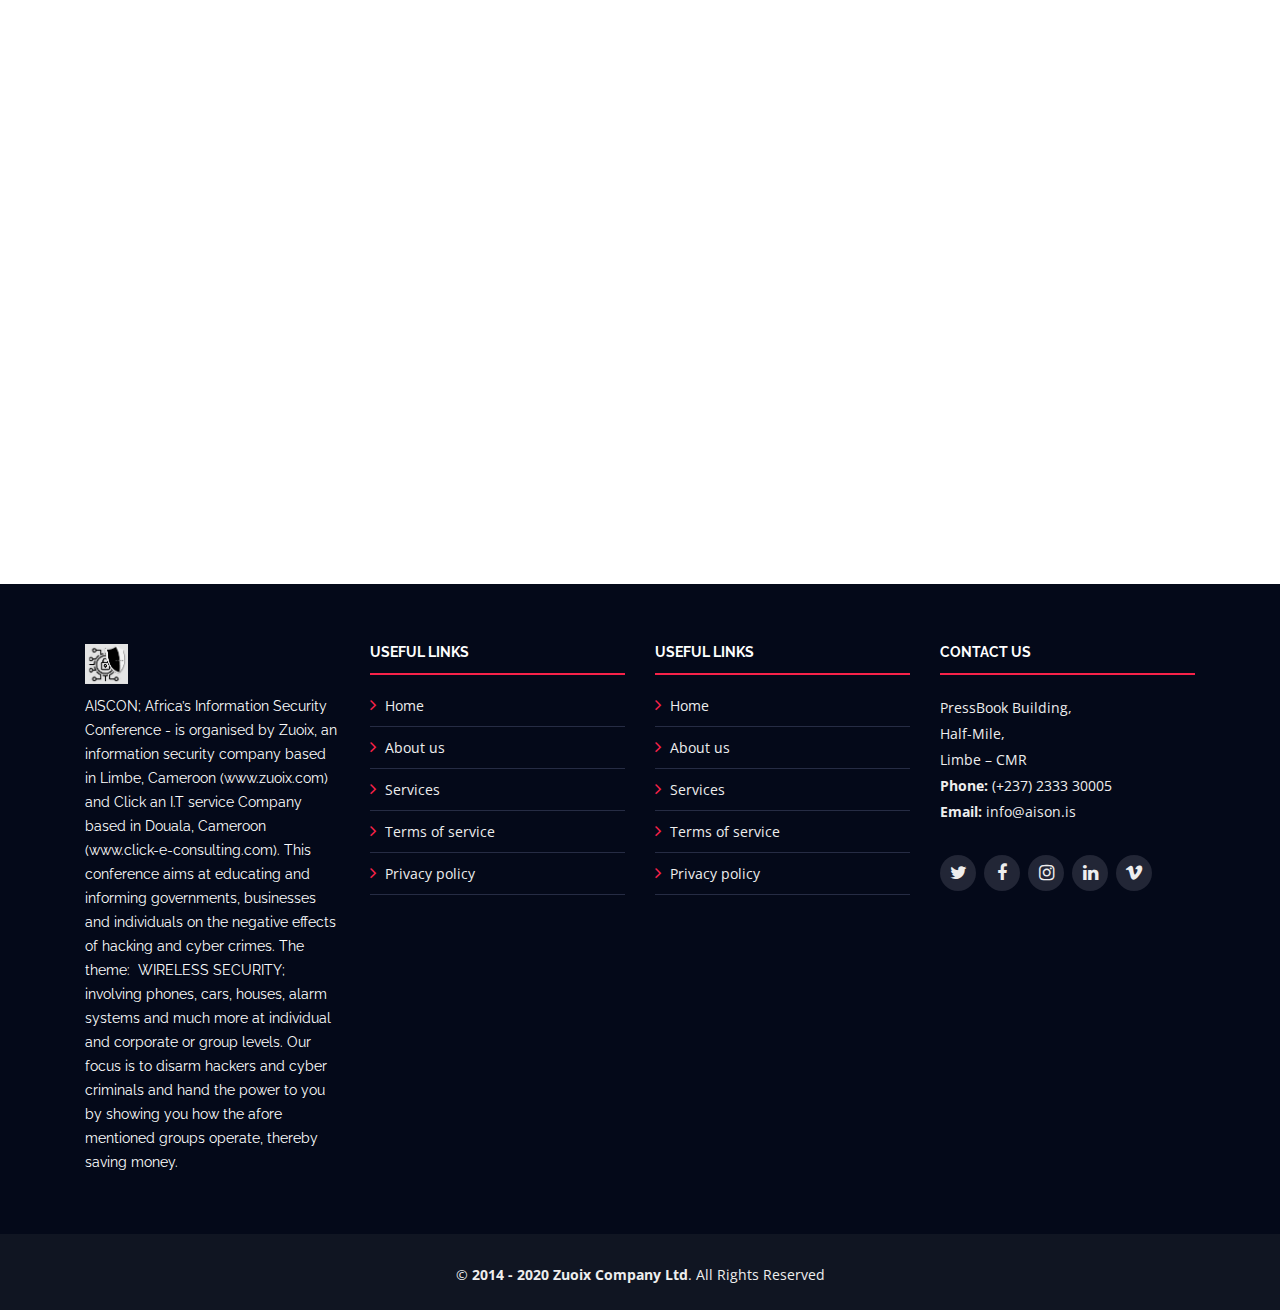
==== commit 2b9176c6: "Added two new logos" ====
--- a/index.html
+++ b/index.html
@@ -9,7 +9,7 @@
   <meta content="" name="description">
 
   <!-- Favicons -->
-  <link href="img/logo__.png" rel="icon">
+  <link href="img/logo_latest2.png" rel="icon">
   <link href="img/apple-touch-icon.png" rel="apple-touch-icon">
 
   <!-- Google Fonts -->
@@ -41,7 +41,7 @@
       <div id="logo" class="pull-left">
         <!-- Uncomment below if you prefer to use a text logo -->
         <!-- <h1><a href="#main">C<span>o</span>nf</a></h1>-->
-        <a href="#intro" class="scrollto"><img src="img/logo__.png" alt="" title="" style="border-radius: 50em;">
+        <a href="#intro" class="scrollto"><img src="img/logo_latest2.png" alt="" title="">
         </a>
       </div>
 
@@ -1187,7 +1187,7 @@
         <div class="row">
 
           <div class="col-lg-3 col-md-6 footer-info">
-            <img src="img/logo__.png" alt="AISCON">
+            <img src="img/logo_latest2.png" alt="AISCON">
             <p>AISCON; Africa’s Information Security Conference - is organised by Zuoix, an
               information security company based in Limbe, Cameroon (www.zuoix.com) and Click an
               I.T service Company based in Douala, Cameroon (www.click-e-consulting.com). This
--- a/css/style.css
+++ b/css/style.css
@@ -179,7 +179,7 @@
 #header #logo img {
   padding: 0;
   margin: 0;
-  max-height: 40px;
+  max-height: 60px;
 }
 
 /*--------------------------------------------------------------
